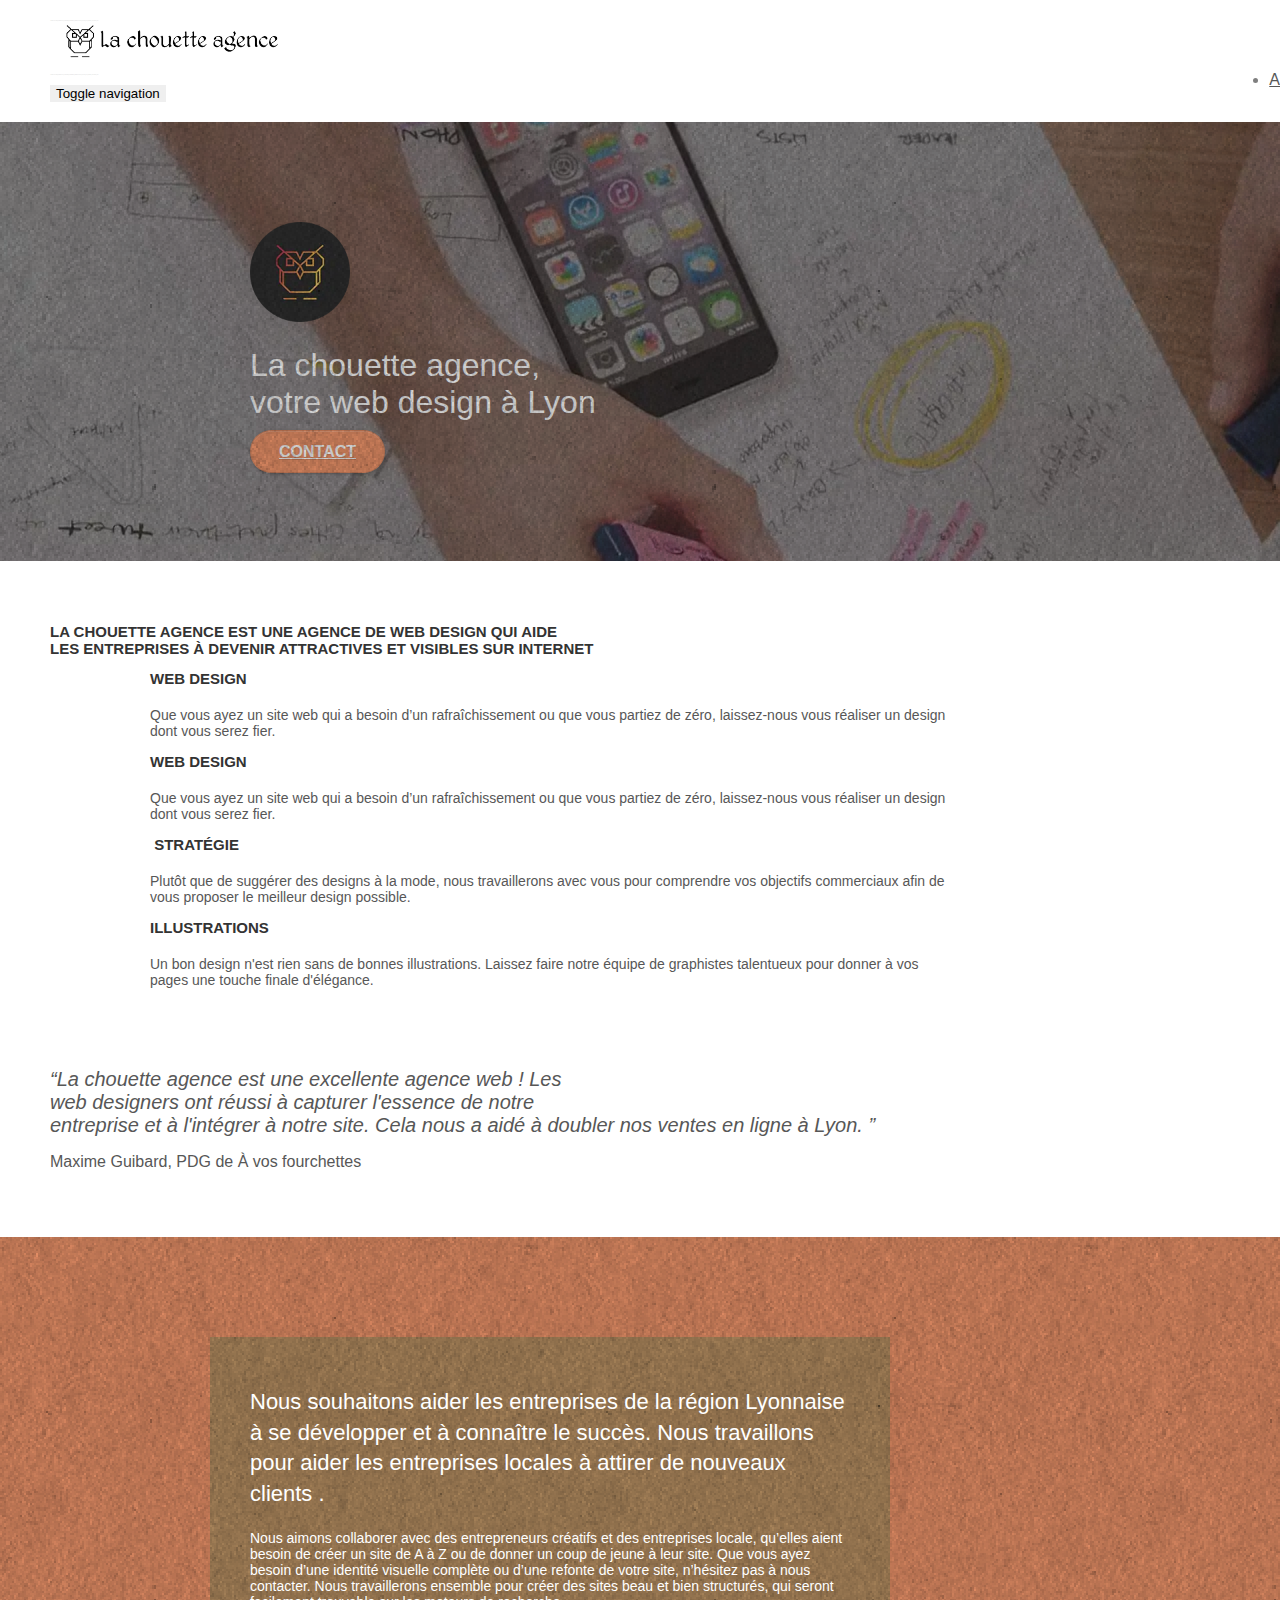
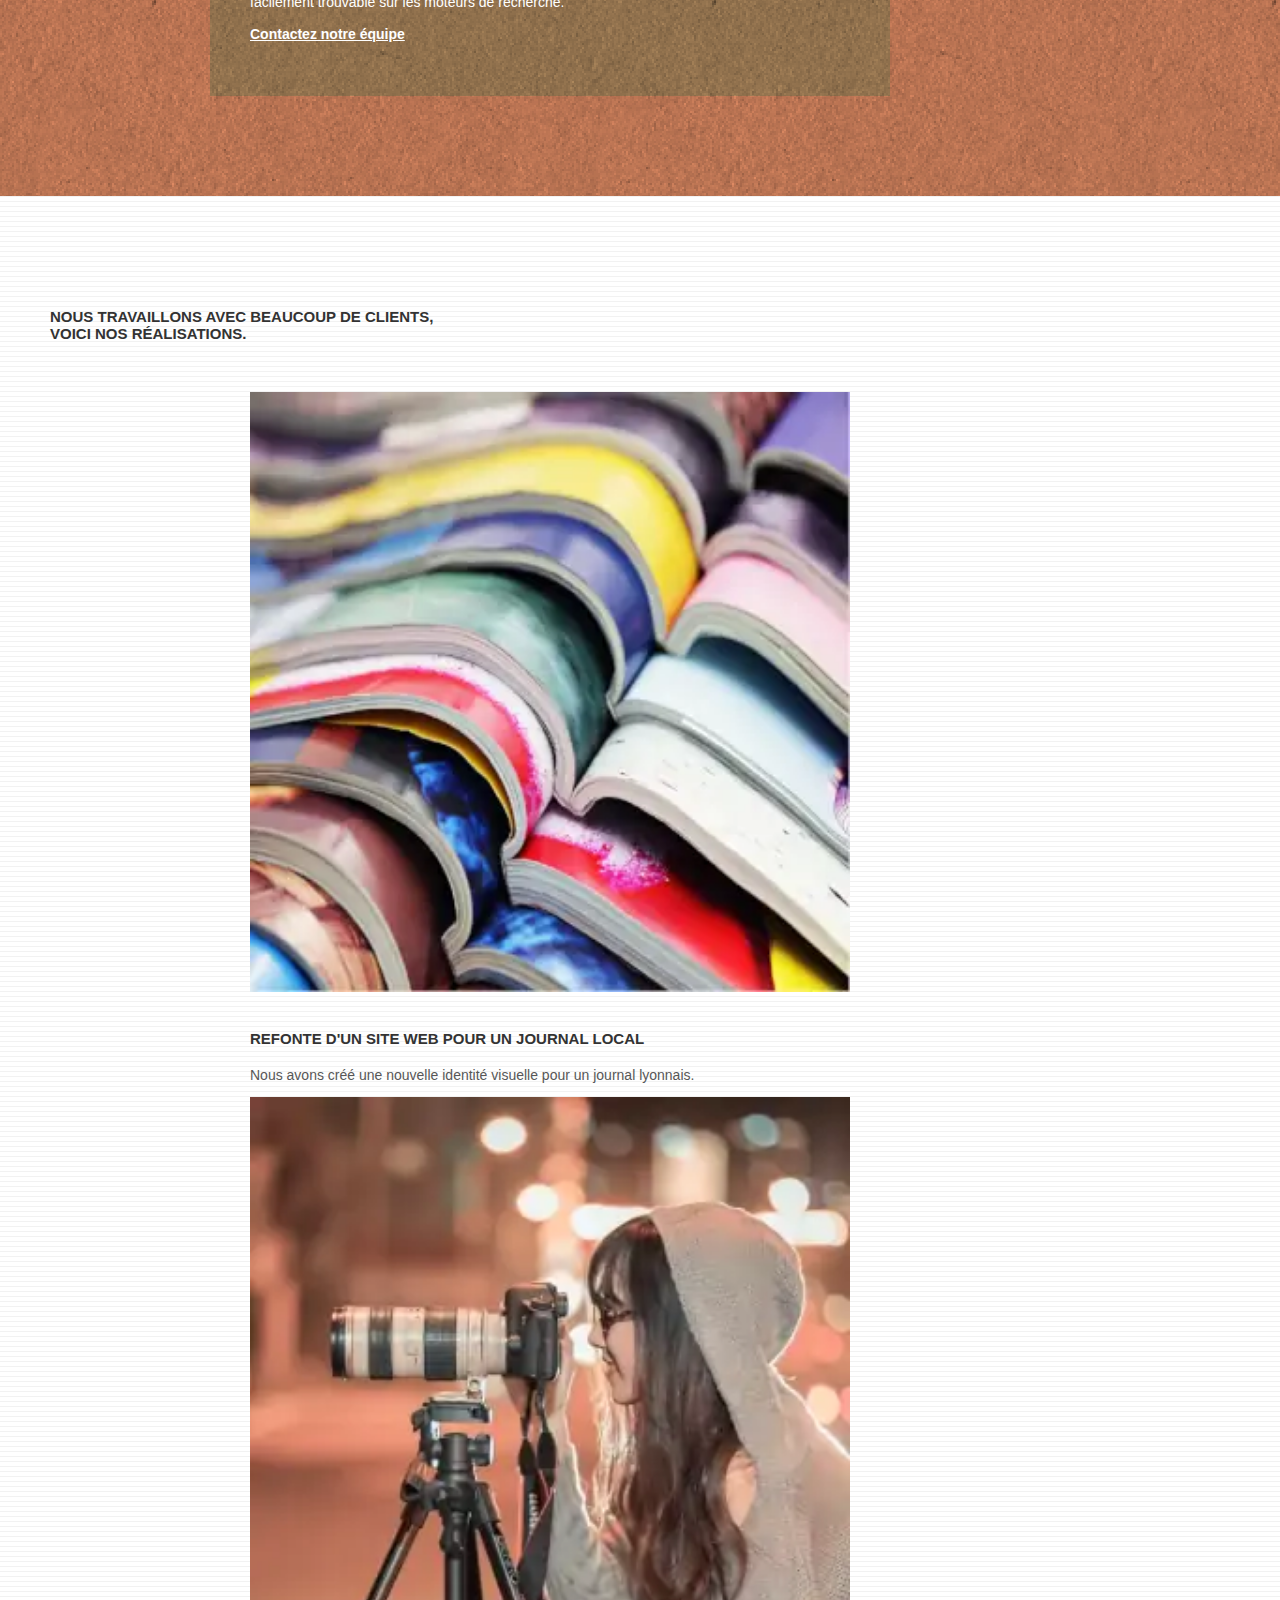
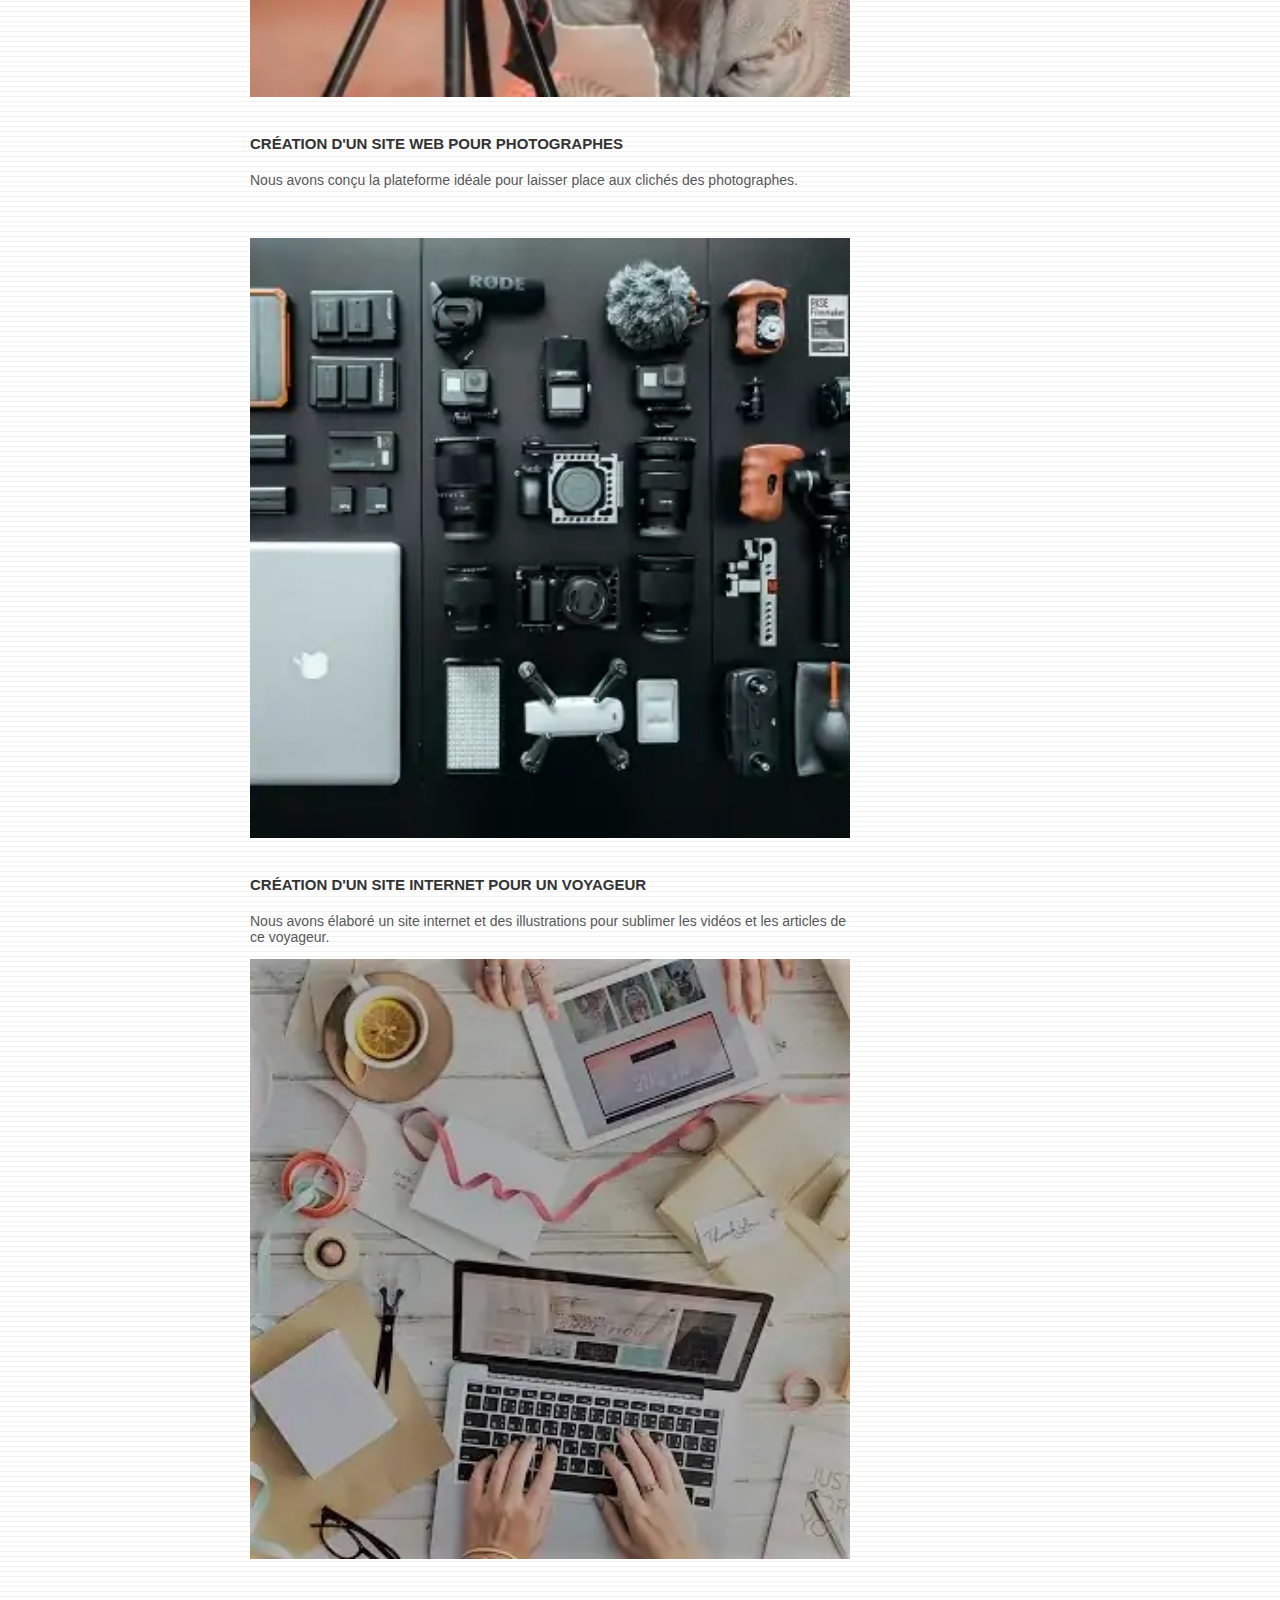
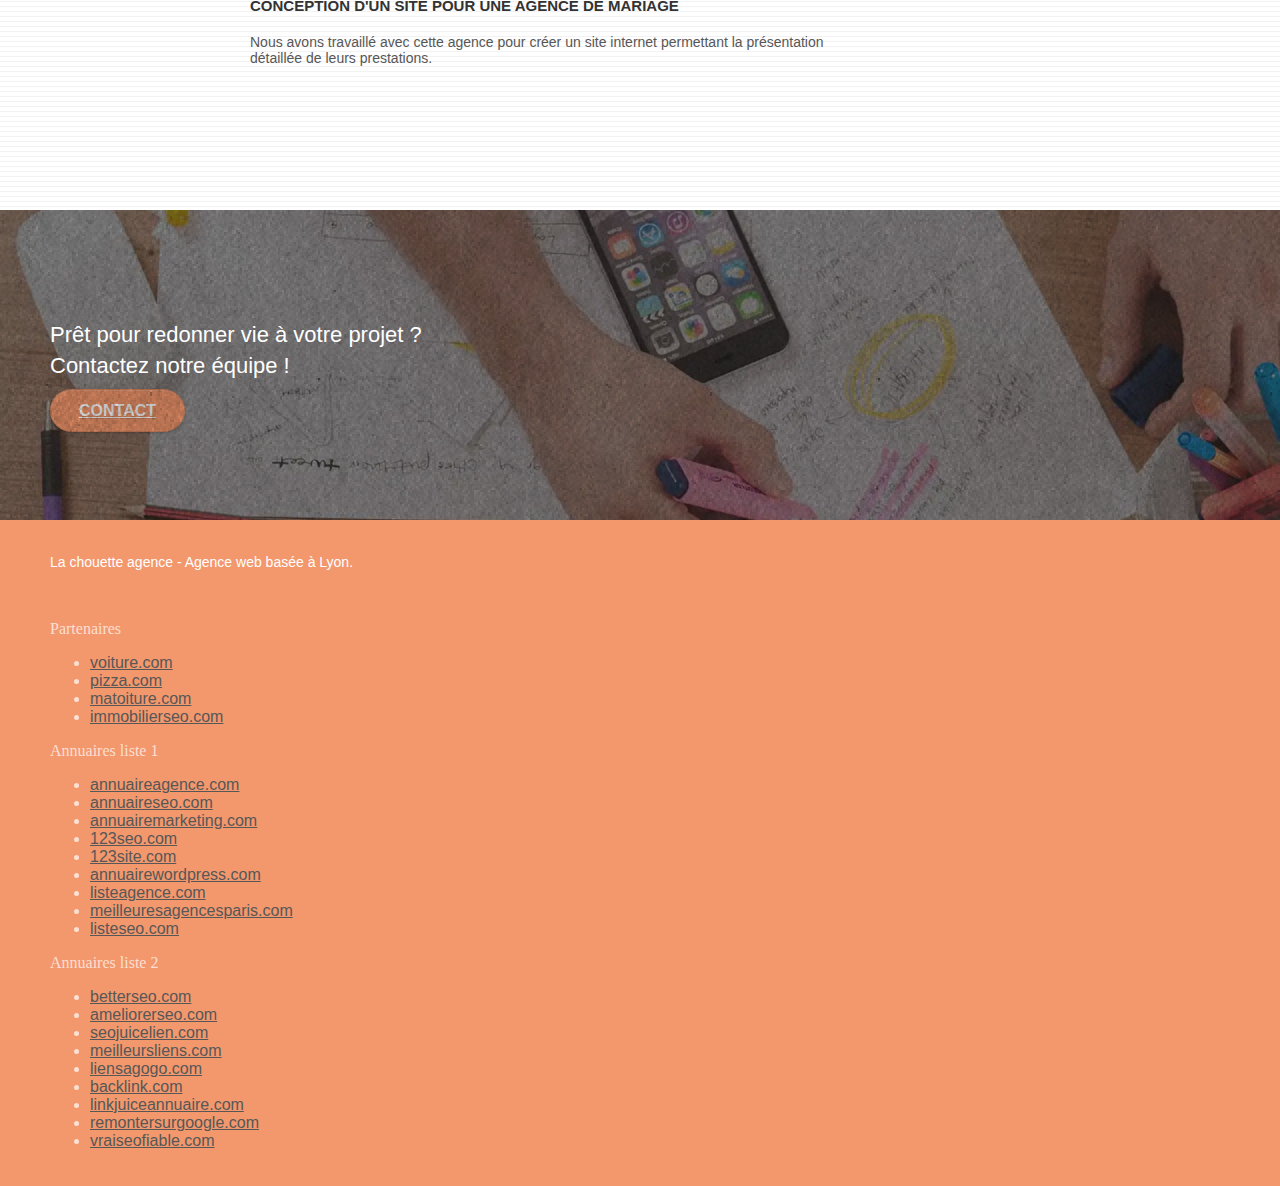
==== index.html @ e53078bc "Merge branch 'meta-tags' into all-optim" ====
<!doctype html>
<html lang="Default">
<head>
    <meta charset="utf-8">
		<meta name="description" content="La chouette agence est une agence de web design de Lyon qui aide les entreprises à devenir attractives et visibles sur internet.">
		<meta name="robots" content="index,follow">
    <meta name="viewport" content="width=device-width, initial-scale=1.0, viewport-fit=cover">
    <link rel="shortcut icon" type="image/png" href="favicon.jpg">
    
	<link rel="stylesheet" type="text/css" href="./css/bootstrap.css" defer>
	<link rel="stylesheet" type="text/css" href="./css/font-awesome.css" defer>
	<link rel="stylesheet" type="text/css" href="./css/et-line.css" defer>
	<link rel="stylesheet" type="text/css" href="style.css" defer>
	
  <title>La chouette agence, webdesign Lyon</title>

<!-- Analytics -->
 
<!-- Analytics END -->
    
</head>
<body>
<!-- Principal conteneur -->
<div class="page-container">
    
<!-- bloc-0 -->
<header class="bloc bgc-white l-bloc " id="bloc-0">
	<section class="container bloc-sm">

		<nav class="navbar row">
			<article class="navbar-header">
				<div class="keywords" style="color:#cccccc;font-size:1px;">Agence web à paris, stratégie web, web design, illustrations, design de site web, site web, web, internet, site internet, site</div>
				<a class="navbar-brand" href="index.html">
					<picture>
						<source srcset="img/la-chouette-agence-ter.webp" type="image/webp">
						<img src="img/la-chouette-agence.png" alt="paris web design logo agence web meilleure agence" height="40" />
					</picture>
				</a>
				<div class="keywords" style="color:#cccccc;font-size:1px;">Agence web à paris, stratégie web, web design, illustrations, design de site web, site web, web, internet, site internet, site</div>
				<button id="nav-toggle" type="button" class="ui-navbar-toggle navbar-toggle" data-toggle="collapse" data-target=".navbar-1">
					<span class="sr-only">Toggle navigation</span><span class="icon-bar"></span><span class="icon-bar"></span><span class="icon-bar"></span>
				</button>
			</article>
			<article class="collapse navbar-collapse navbar-1 special-dropdown-nav">
				<ul class="site-navigation nav navbar-nav">
					<li>
						<a href="index.html">Accueil</a>
					</li>
					<li>
						<a href="contact.html">Contact</a>
					</li>
				</ul>
			</article>
		</nav>
	</section>
</header>
<!-- bloc-0 END -->

<main>
	<!-- bloc-1-presentation -->
	<section class="bloc bgc-dark-slate-blue bg-banniere d-bloc bg-t-edge bloc-bg-texture texture-paper b-parallax" id="bloc-1-hero">
		<div class="container bloc-lg">
			<div class="row tight-width-whitespace">
				<article class="col-sm-12">
					<picture>
						<source srcset="img/logo-ter.webp, 100w" type="image/webp">
						<img src="img/logo.png" class="center-block image-resize-mode" width="100" alt="La chouette agence, agence web paris, création logo paris" />
					</picture>
					<h1 class="text-center hero-bloc-text tc-white ">
						La chouette agence,<br />votre web design à Lyon
					</h1>
					<div class="text-center">
						<a href="page2.html" class="btn btn-lg btn-clean btn-rd cta-hero btn-atomic-tangerine" id="cta-hero">Contact</a>
					</div>
				</article>
			</div>
		</div>
	</section>
	<!-- bloc-1-presentation END -->

<!-- bloc-2-services -->
<section class="bloc bgc-white l-bloc" id="bloc-2-services">
	<div class="container bloc-md">
		<div class="row">
			<div class="col-sm-12 text-center">
				<h2>La chouette agence est une agence de web design qui aide<br />les entreprises à devenir attractives et visibles sur internet</h2>
			</div>
		</div>
		<div class="row voffset-lg med-width-whitespace">
			<div class="col-sm-4">
				<div class="text-center">
					<span class="et-icon-browser sm-shadow icon-dark-slate-blue icons icon-lg"></span>
				</div>
				<h2 class="mg-md text-center">
					Web design
				</h2>
				<p class="text-center ">
					Que vous ayez un site web qui a besoin d&rsquo;un rafraîchissement ou que vous partiez de zéro, laissez-nous vous réaliser un design dont vous serez fier.
				</p>
			</div>
			<div class="col-sm-4">
				<div class="text-center">
					<span class="et-icon-presentation sm-shadow icon-dark-slate-blue icons icon-lg"></span>
				</div>
			</div>
			<div class="row voffset-lg med-width-whitespace">
				<article class="col-sm-4">
					<div class="text-center">
						<span class="et-icon-browser sm-shadow icon-dark-slate-blue icons icon-lg"></span>
					</div>
					<h2 class="mg-md text-center">
						Web design
					</h2>
					<p class="text-center ">
						Que vous ayez un site web qui a besoin d&rsquo;un rafraîchissement ou que vous partiez de zéro, laissez-nous vous réaliser un design dont vous serez fier.
					</p>
				</article>
				<article class="col-sm-4">
					<div class="text-center">
						<span class="et-icon-presentation sm-shadow icon-dark-slate-blue icons icon-lg"></span>
					</div>
					<h2 class="mg-md text-center">
						&nbsp;Stratégie
					</h2>
					<p class="text-center ">
						Plutôt que de suggérer des designs à la mode, nous travaillerons avec vous pour comprendre vos objectifs commerciaux afin de vous proposer le meilleur design possible.<br>
					</p>
				</article>
				<article class="col-sm-4">
					<div class="text-center">
						<span class="et-icon-edit sm-shadow icon-dark-slate-blue icons icon-lg"></span>
					</div>
					<h2 class="mg-md text-center">
						Illustrations
					</h2>
					<p class="text-center ">
						Un bon design n'est rien sans de bonnes illustrations. Laissez faire notre équipe de graphistes talentueux pour donner à vos pages une touche finale d'élégance.
					</p>
				</article>
			</div>
		</div>
		<div class="row voffset-lg voffset">
			<div class="col-xs-12 col-md-8 col-md-offset-2 text-center">
				<q>La chouette agence est une excellente agence web ! Les<br />web designers ont réussi à capturer l'essence de notre<br />
					entreprise et à l'intégrer à notre site. Cela nous a aidé à doubler nos ventes en ligne à Lyon.
				</q>
				<br />
				<p class="quote--author">Maxime Guibard, PDG de À vos fourchettes</p>
			</div>
		</div>
	</section>
	<!-- bloc-2-services END -->

	<!-- bloc-3-what-i-do -->
	<section class="bloc tc-white bgc-atomic-tangerine bg-presentation d-bloc bloc-bg-texture texture-paper b-parallax" id="bloc-3-what-i-do">
		<div class="container bloc-lg">
			<div class="row tight-width-whitespace black-background">
				<article class="col-sm-12">
					<h3 class="mg-md text-center tc-white">
						Nous souhaitons aider les entreprises de la région Lyonnaise à se développer et à connaître le succès. Nous travaillons pour aider les entreprises locales à attirer de nouveaux clients .<br>
					</h3>
					<p class="text-center white">
						Nous aimons collaborer avec des entrepreneurs créatifs et des entreprises locale, qu’elles aient besoin de créer un site de A à Z ou de donner un coup de jeune à leur site. Que vous ayez besoin d’une identité visuelle complète ou d’une refonte de votre site, n’hésitez pas à nous contacter. Nous travaillerons ensemble pour créer des sites beau et bien structurés, qui seront facilement trouvable sur les moteurs de recherche. <br><br><a class="ltc-white bold-link" href="page2.html">Contactez notre équipe</a><br>
					</p>
				</article>
			</div>
		</div>
	</section>
	<!-- bloc-3-what-i-do END -->

<!-- bloc-4-portfolio -->
<section class="bloc bgc-white bg-lines-h2-bg bg-repeat l-bloc" id="bloc-4-portfolio">
	<div class="container bloc-lg">
		<div class="row">
			<div class="col-sm-12 text-center">
				<h2>Nous travaillons avec beaucoup de clients,<br />voici nos réalisations.
				</h2>
			</div>
			<div class="row tight-width-whitespace portfolio-row">
				<article class="col-sm-6">
					<a href="#" data-lightbox="img/1bis.jpg" data-gallery-id="gallery-1" data-caption="Refonte d'un site web pour un journal local" data-frame="snapshot-lb">
						<picture>
							<source srcset="img/1ter.webp"class="img-responsive portfolio-thumb">
							<img src="img/1bis.jpg" alt="paris web design logo agence web meilleure agence et refonte site web journal" class="img-responsive portfolio-thumb" />
						</picture>
					</a>
					<h2 class="mg-md text-center">
						Refonte d'un site web pour un journal local
					</h2>
					<p class="text-center">
						Nous avons créé une nouvelle identité visuelle pour un journal lyonnais.
					</p>
				</article>
				<article class="col-sm-6">
					<a href="#" data-lightbox="img/2bis.jpg" data-gallery-id="gallery-1" data-caption="Création d'un site web pour photographes" data-frame="snapshot-lb">
						<picture>
							<source srcset="img/2ter.webp" class="img-responsive portfolio-thumb">
							<img src="img/2bis.jpg" class="img-responsive portfolio-thumb" alt="paris web design logo agence web meilleure agence, Création d'un site web pour photographes" />
						</picture>
					</a>
					<h2 class="mg-md text-center">
						Création d'un site web pour photographes
					</h2>
					<p class="text-center">
						Nous avons conçu la plateforme idéale pour laisser place aux clichés des photographes.
					</p>
				</article>
			</div>
			<div class="row tight-width-whitespace portfolio-row">
				<article class="col-sm-6">
					<a href="#" data-lightbox="img/3bis.jpg" data-gallery-id="gallery-1" data-caption="Création d'un site internet pour un voyageur" data-frame="snapshot-lb">
						<picture>
							<source srcset="img/3ter.webp" class="img-responsive portfolio-thumb">
							<img src="img/3bis.jpg" class="img-responsive portfolio-thumb" alt="paris web design logo agence web meilleure agence, Création d'un site web pour voyageur"/>
						</picture>
					</a>
					<h2 class="mg-md text-center">
						Création d'un site internet pour un voyageur
					</h2>
					<p class="text-center">
						Nous avons élaboré un site internet et des illustrations pour sublimer les vidéos et les articles de ce voyageur.
					</p>
				</article>
				<article class="col-sm-6">
					<a href="#" data-lightbox="img/4bis.jpg" data-gallery-id="gallery-1" data-caption="Conception d'un site pour une agence de mariage" data-frame="snapshot-lb">
						<picture>
							<source srcset="img/4ter.webp" class="img-responsive portfolio-thumb">
							<img src="img/4bis.jpg" class="img-responsive portfolio-thumb" alt="paris web design logo agence web meilleure agence, Création d'un site web pour agence de mariage" />
						</picture>
					</a>
					<h2 class="mg-md text-center">
						Conception d'un site pour une agence de mariage
					</h2>
					<p class="text-center">
						Nous avons travaillé avec cette agence pour créer un site internet permettant la présentation détaillée de leurs prestations.
					</p>
				</article>
			</div>
		</div>
	</section>
	<!-- bloc-4-portfolio END -->

	<!-- bloc-5-cta -->
	<section class="bloc bgc-dark-slate-blue bg-banniere d-bloc bloc-bg-texture texture-paper" id="bloc-5-cta">
		<div class="container bloc-lg">
			<div class="row">
				<h3 class="mg-md text-center tc-white">
					Prêt pour redonner vie à votre projet ?<br>Contactez notre équipe !
				</h3>
				<div class="col-sm-12 text-center">
					<a href="page2.html" class="btn btn-atomic-tangerine btn-clean btn-rd btn-lg cta-hero">Contact</a>
				</div>
			</div>
		</div>
	</section>
	<!-- bloc-5-cta END -->
</main>

<!-- Footer - bloc-8 -->
<footer class="bloc bgc-atomic-tangerine d-bloc" id="bloc-8">
	<div class="container bloc-sm">
		<div class="row">
			<div class="col-sm-12">
				<p class="text-center white">
					La chouette agence - Agence web basée à Lyon.<br>
				</p>
				<div class="row row-no-gutters social">
					<div class="col-sm-3">
						<div class="text-center">
							<a class="social" href="index.html"><span class="fa fa-twitter icon-md"></span></a>
						</div>
					</div>
					<div class="col-sm-3">
						<div class="text-center">
							<a class="social" href="index.html"><span class="fa fa-facebook icon-md"></span></a>
						</div>
					</div>
					<div class="col-sm-3">
						<div class="text-center">
							<a class="social" href="index.html"><span class="fa fa-dribbble icon-md"></span></a>
						</div>
					</div>
					<div class="col-sm-3">
						<div class="text-center">
							<a class="social" href="index.html"><span class="fa fa-instagram icon-md"></span></a>
						</div>
					</div>
					<div class="keywords" style="color:#F3976C;">Agence web à paris, stratégie web, web design, illustrations, design de site web, site web, web, internet, site internet, site</div>
				</div>
				<div class="row">
					<div class="col-sm-4">
						Partenaires
							<ul>
								<li><a href="voiture.com">voiture.com</a></li>
								<li><a href="pizza.com">pizza.com</a></li>
								<li><a href="matoiture.com">matoiture.com</a></li>
								<li><a href="immobilierseo.com">immobilierseo.com</a></li>
							</ul>		
					</div>
					<div class="col-sm-4">
						Annuaires liste 1
						<ul>
							<li><a href="annuaireagence.com">annuaireagence.com</a></li>
							<li><a href="annuaireseo.com">annuaireseo.com</a></li>
							<li><a href="annuairemarketing.com">annuairemarketing.com</a></li>
							<li><a href="123seoture.com">123seo.com</a></li>
							<li><a href="123site.com">123site.com</a></li>
							<li><a href="annuairewordpress.com">annuairewordpress.com</a></li>
							<li><a href="listeagence.com">listeagence.com</a></li>
							<li><a href="meilleuresagencesparis.com">meilleuresagencesparis.com</a></li>
							<li><a href="listeseo.com">listeseo.com</a></li>
						</ul>
					</div>
					<div class="col-sm-4">
						Annuaires liste 2
						<ul>
							<li><a href="betterseo.com">betterseo.com</a></li>
							<li><a href="ameliorerseo.com">ameliorerseo.com</a></li>
							<li><a href="seojuicelien.com">seojuicelien.com</a></li>
							<li><a href="meilleursliens.com">meilleursliens.com</a></li>
							<li><a href="liensagogo.com">liensagogo.com</a></li>
							<li><a href="backlink.com">backlink.com</a></li>
							<li><a href="linkjuiceannuaire.com">linkjuiceannuaire.com</a></li>
							<li><a href="remontersurgoogle.com">remontersurgoogle.com</a></li>
							<li><a href="vraiseofiable.com">vraiseofiable.com</a></li>
						</ul>
					</div>
				</div>
			</div>
		</div>
	</div>
</footer>
<!-- Footer - bloc-8 END -->

</div>
<!-- Principal conteneur END -->
        
	<script src="./js/jquery-2.1.0.js"></script>
	<script src="./js/bootstrap.js"></script>
	<script async src="./js/blocs.js"></script>
	<script async src="./js/jquery.touchSwipe.js" defer></script>
	<script async src="./js/gmaps.js"></script>
	<script src="./js/modernizr.js"></script>
</body>
</html>
---- style.css ----
body {
    margin: 0;
    padding: 0;
    background: #FFF;
    overflow-x: hidden;
    -webkit-font-smoothing: antialiased;
    -moz-osx-font-smoothing: grayscale;
}

a,
button {
    transition: all .3s ease-in-out;
    outline: none!important;
}

a:hover {
    text-decoration: none;
    cursor: pointer;
}

#page-loading-blocs-notifaction {
    position: fixed;
    top: 0;
    bottom: 0;
    width: 100%;
    z-index: 100000;
    background: #FFFFFF url("img/pageload-spinner.gif") no-repeat center center;
}

.bloc {
    width: 100%;
    clear: both;
    background: 50% 50% no-repeat;
    padding: 0 50px;
    -webkit-background-size: cover;
    -moz-background-size: cover;
    -o-background-size: cover;
    background-size: cover;
    position: relative;
}

.bloc .container {
    padding-left: 0;
    padding-right: 0;
}

.bloc-lg {
    padding: 100px 50px;
}

.bloc-md {
    padding: 50px;
}

.bloc-sm {
    padding: 20px 50px;
}

.bg-center,
.bg-l-edge,
.bg-r-edge,
.bg-t-edge,
.bg-b-edge,
.bg-tl-edge,
.bg-bl-edge,
.bg-tr-edge,
.bg-br-edge,
.bg-repeat {
    -webkit-background-size: auto!important;
    -moz-background-size: auto!important;
    -o-background-size: auto!important;
    background-size: auto!important;
}

.bg-repeat {
    background: repeat;
}

.bg-t-edge {
    background: top no-repeat;
}

.bloc-bg-texture::before {
    content: "";
    background-size: 2px 2px;
    position: absolute;
    top: 0;
    bottom: 0;
    left: 0;
    right: 0;
}

.texture-paper::before {
    background-size: 280px 280px;
}

.no-webp .texture-paper::before {
    background: url("img/texture-paper.png");
}

.webp .texture-paper::before {
    background: url("img/texture-paper-ter.webp");
}

.b-parallax {
    background-attachment: fixed;
}

.d-bloc {
    color: rgba(255, 255, 255, .7);
}

.d-bloc button:hover {
    color: rgba(255, 255, 255, .9);
}

.d-bloc .icon-round,
.d-bloc .icon-square,
.d-bloc .icon-rounded,
.d-bloc .icon-semi-rounded-a,
.d-bloc .icon-semi-rounded-b {
    border-color: rgba(255, 255, 255, .9);
}

.d-bloc .divider-h span {
    border-color: rgba(255, 255, 255, .2);
}

.d-bloc .a-btn,
.d-bloc .navbar a,
.d-bloc .navbar-brand,
.d-bloc a .icon-sm,
.d-bloc a .icon-md,
.d-bloc a .icon-lg,
.d-bloc a .icon-xl,
.d-bloc h1 a,
.d-bloc h2 a,
.d-bloc h3 a,
.d-bloc h4 a,
.d-bloc h5 a,
.d-bloc h6 a,
.d-bloc p a {
    color: rgba(255, 255, 255, .6);
}

.d-bloc .a-btn:hover,
.d-bloc .navbar a:hover,
.d-bloc .navbar-brand:hover,
.d-bloc a:hover .icon-sm,
.d-bloc a:hover .icon-md,
.d-bloc a:hover .icon-lg,
.d-bloc a:hover .icon-xl,
.d-bloc h1 a:hover,
.d-bloc h2 a:hover,
.d-bloc h3 a:hover,
.d-bloc h4 a:hover,
.d-bloc h5 a:hover,
.d-bloc h6 a:hover,
.d-bloc p a:hover {
    color: rgba(255, 255, 255, 1);
}

.d-bloc .navbar-toggle .icon-bar {
    background: rgba(255, 255, 255, 1);
}

.d-bloc .btn-wire,
.d-bloc .btn-wire:hover {
    color: rgba(255, 255, 255, 1);
    border-color: rgba(255, 255, 255, 1);
}

.d-bloc .panel {
    color: rgba(0, 0, 0, .5);
}

.d-bloc .panel button:hover {
    color: rgba(0, 0, 0, .7);
}

.d-bloc .panel icon {
    border-color: rgba(0, 0, 0, .7);
}

.d-bloc .panel .divider-h span {
    border-color: rgba(0, 0, 0, .1);
}

.d-bloc .panel .a-btn {
    color: rgba(0, 0, 0, .6);
}

.d-bloc .panel .a-btn:hover {
    color: rgba(0, 0, 0, 1);
}

.d-bloc .panel .btn-wire,
.d-bloc .panel .btn-wire:hover {
    color: rgba(0, 0, 0, .7);
    border-color: rgba(0, 0, 0, .3);
}

.d-bloc .panel,
.l-bloc {
    color: rgba(0, 0, 0, .5);
}

.d-bloc .panel button:hover,
.l-bloc button:hover {
    color: rgba(0, 0, 0, .7);
}

.l-bloc .icon-round,
.l-bloc .icon-square,
.l-bloc .icon-rounded,
.l-bloc .icon-semi-rounded-a,
.l-bloc .icon-semi-rounded-b {
    border-color: rgba(0, 0, 0, .7);
}

.d-bloc .panel .divider-h span,
.l-bloc .divider-h span {
    border-color: rgba(0, 0, 0, .1);
}

.d-bloc .panel .a-btn,
.l-bloc .a-btn,
.l-bloc .navbar a,
.l-bloc .navbar-brand,
.l-bloc a .icon-sm,
.l-bloc a .icon-md,
.l-bloc a .icon-lg,
.l-bloc a .icon-xl,
.l-bloc h1 a,
.l-bloc h2 a,
.l-bloc h3 a,
.l-bloc h4 a,
.l-bloc h5 a,
.l-bloc h6 a,
.l-bloc p a {
    color: rgba(0, 0, 0, .6);
}

.d-bloc .panel .a-btn:hover,
.l-bloc .a-btn:hover,
.l-bloc .navbar a:hover,
.l-bloc .navbar-brand:hover,
.l-bloc a:hover .icon-sm,
.l-bloc a:hover .icon-md,
.l-bloc a:hover .icon-lg,
.l-bloc a:hover .icon-xl,
.l-bloc h1 a:hover,
.l-bloc h2 a:hover,
.l-bloc h3 a:hover,
.l-bloc h4 a:hover,
.l-bloc h5 a:hover,
.l-bloc h6 a:hover,
.l-bloc p a:hover {
    color: rgba(0, 0, 0, 1);
}

.l-bloc .navbar-toggle .icon-bar {
    color: rgba(0, 0, 0, .6);
}

.d-bloc .panel .btn-wire,
.d-bloc .panel .btn-wire:hover,
.l-bloc .btn-wire,
.l-bloc .btn-wire:hover {
    color: rgba(0, 0, 0, .7);
    border-color: rgba(0, 0, 0, .3);
}

.voffset {
    margin-top: 30px;
}

.voffset-lg {
    margin-top: 80px;
}

.row-no-gutters {
    margin-right: 0;
    margin-left: 0;
}

.row.row-no-gutters > [class^="col-"],
.row.row-no-gutters > [class*=" col-"] {
    padding-right: 0;
    padding-left: 0;
}

#bloc-1-hero h1 {
    font-size: 32px;
}

.navbar {
    margin-bottom: 0;
    z-index: 1;
}

.navbar-brand {
    height: auto;
    padding: 3px 15px;
    font-size: 25px;
    font-weight: normal;
    font-weight: 600;
    line-height: 44px;
}

.navbar-brand img {
    max-height: 200px;
    margin: 0 5px 0 0;
    display: inline;
}

.navbar-brand img[src$=svg] {
    min-width: 100px;
}

.nav-center .navbar-brand img {
    margin: 0;
}

.navbar .nav {
    padding-top: 2px;
    margin-right: -16px;
    float: right;
    z-index: 1;
}

.nav > li {
    float: left;
    margin-top: 4px;
    font-size: 16px;
}

.navbar-nav .open .dropdown-menu > li > a {
    text-align: inherit;
}

.nav > li a:hover,
.nav > li a:focus {
    background: transparent;
}

.navbar-toggle {
    margin: 10px 10px 0 0;
    border: 0px;
}

.navbar-toggle:hover {
    background: transparent!important;
}

.navbar-toggle .icon-bar {
    background-color: rgba(0, 0, 0, .5);
    width: 26px;
}

.nav-invert .navbar .nav {
    float: left;
}

.nav-invert .navbar-header,
.nav-invert .navbar-brand {
    float: right;
    position: relative;
    z-index: 2;
}

@media (min-width: 768px) {
    .site-navigation {
        position: absolute;
        top: 50%;
        right: 20px;
        transform: translate(0, -50%);
        -webkit-transform: translateY(-50%);
    }
    .nav > li .dropdown-menu a,
    .nav > li .dropdown-menu a:hover {
        color: #484848;
    }
    .nav-invert .site-navigation {
        left: 0;
        right: 0;
    }
    .nav-center {
        text-align: center;
    }
    .nav-center .navbar-header {
        width: 100%;
    }
    .nav-center .navbar-header,
    .nav-center .navbar-brand,
    .nav-center .nav > li {
        float: none;
        display: inline-block;
    }
    .nav-center .site-navigation {
        position: relative;
        width: 100%;
        right: 0;
        margin-right: 0px;
        margin-top: 20px;
    }
    .nav-center.mini-nav .navbar-toggle {
        float: none;
        margin: 10px auto 0;
    }
}

.nav > li > .dropdown a {
    background: none!important;
    display: block;
    padding: 14px 15px;
}

nav .caret {
    margin: 0 5px;
}

.dropdown-menu .dropdown-menu {
    top: -8px;
    left: 100%;
}

.dropdown-menu .dropmenu-flow-right {
    top: 100%;
    left: 0;
    margin-left: -1px;
    border-top-left-radius: 0;
    border-top-right-radius: 0;
}

.dropdown-menu .dropdown span {
    border: 4px solid black;
    border-top-color: transparent;
    border-right-color: transparent;
    border-bottom-color: transparent;
    margin: 6px -5px 0 0!important;
    float: right;
}

.mg-md {
    margin-top: 10px;
    margin-bottom: 20px;
}

.mg-lg {
    margin-top: 10px;
    margin-bottom: 40px;
}

.btn {
    margin: 0 5px 5px 0;
}

.btn.pull-right {
    margin: 0 0 5px 5px;
}

.btn-d,
.btn-d:hover,
.btn-d:focus {
    color: #FFF;
    background: rgba(0, 0, 0, .3);
}

button {
    outline: none!important;
}

.btn-rd {
    border-radius: 40px;
}

.btn-clean {
    border: 1px solid rgba(0, 0, 0, .08);
    border-bottom-color: rgba(0, 0, 0, .1);
    text-shadow: 0 1px 0 rgba(0, 0, 1, .1);
    box-shadow: 0 1px 3px rgba(0, 0, 1, .25), inset 0 1px 0 0 rgba(255, 255, 255, .15);
}

.icon-md {
    font-size: 30px!important;
}

.icon-lg {
    font-size: 60px!important;
}

.sm-shadow {
    text-shadow: 0 1px 2px rgba(0, 0, 0, .3);
}

.panel-sq,
.panel-sq .panel-heading,
.panel-sq .panel-footer {
    border-radius: 0;
}

.panel-rd {
    border-radius: 30px;
}

.panel-rd .panel-heading {
    border-radius: 29px 29px 0 0;
}

.panel-rd .panel-footer {
    border-radius: 0 0 29px 29px;
}

.form-control {
    border-color: rgba(0, 0, 0, .1);
    box-shadow: none;
}

.scrollToTop {
    width: 40px;
    height: 40px;
    position: fixed;
    bottom: 20px;
    right: 20px;
    opacity: 0;
    z-index: 500;
    transition: all .3s ease-in-out;
}

.scrollToTop span {
    margin-top: 6px;
}

.showScrollTop {
    font-size: 14px;
    opacity: 1;
}

a[data-lightbox] {
    position: relative;
    display: block;
    text-align: center;
}

a[data-lightbox]:hover::before {
    content: "+";
    font-family: "HelveticaNeue-Light", "Helvetica Neue Light", "Helvetica Neue", Helvetica, Arial;
    font-size: 32px;
    width: 50px;
    height: 50px;
    margin-left: -25px;
    border-radius: 50%;
    background: rgba(0, 0, 0, .6);
    color: #FFF;
    font-weight: 100;
    z-index: 1;
    position: absolute;
    top: 50%;
    transform: translateY(-50%);
    -webkit-transform: translateY(-50%);
}

a[data-lightbox]:hover img {
    opacity: 0.6;
    -webkit-animation-fill-mode: none;
    animation-fill-mode: none;
}

#lightbox-modal {
    display: flex;
    align-items: center;
}

#lightbox-modal .modal-dialog {
    width: 90%;
    max-width: 900px;
    margin: 0 auto 0;
}

#lightbox-modal .modal-dialog img {
    max-height: 90vh;
    margin: 0 auto;
}

.lightbox-caption {
    padding: 20px;
    color: #FFF;
    background: rgba(0, 0, 0, .5);
    position: absolute;
    left: 15px;
    right: 15px;
    bottom: 5px;
}

.close-lightbox {
    color: #FFF;
    font-size: 30px;
    position: absolute;
    top: 20px;
    right: 20px;
    z-index: 20;
    background: rgba(0, 0, 0, .5);
    border: none;
    line-height: 30px;
    padding: 0 9px 5px;
    opacity: 0.3;
}

.close-lightbox:hover,
.next-lightbox:hover,
.prev-lightbox:hover {
    opacity: 1.0;
    color: #FFF;
}

.next-lightbox,
.prev-lightbox {
    font-size: 20px;
    color: rgba(255, 255, 255, .9);
    background: rgba(0, 0, 0, .5);
    transition: all .2s ease-in-out;
    position: absolute;
    top: 45%;
    z-index: 1;
    opacity: 0.4;
}

.next-lightbox {
    padding: 6px 8px 1px 13px;
    right: 25px;
}

.prev-lightbox {
    padding: 6px 13px 1px 10px;
    left: 25px;
}

.snapshot-lb .modal-body {
    padding-bottom: 45px;
}

.snapshot-lb .lightbox-caption {
    padding: 0;
    color: rgba(0, 0, 0, .5);
    background: none;
}

h1,
h2,
h3,
h4,
h5,
h6,
p,
label,
.btn,
q,
a {
    font-family: "helvetica";
    font-weight: 400;
    color: #575757!important;
}

.container {
    max-width: 1000px;
}

.hero-bloc-text {
    font-size: 38px;
}

.hero-bloc-text-sub {
    font-size: 36px;
}

.statement-bloc-text {
    line-height: 26px;
    font-style: italic;
    font-size: 20px;
    text-align: center;
    font-weight: lighter;
    max-width: 520px;
    margin: auto auto auto auto;
}

p {
    font-size: 14px;/* 11px; */
    position: relative;
}

.tight-width-whitespace {
    max-width: 600px;
    margin: auto auto auto auto;
}

.h1 {
    font-size: 20px;
    font-family: "Open Sans";
    position: relative;
}

.cta-hero {
    margin-top: 22px;
    color: #FFFFFF!important;
    text-transform: uppercase;
    padding: 12px 28px 12px 28px;
    font-size: 16px;
    font-weight: 700;
}

.social {
    max-width: 400px;
    margin: auto auto auto auto;
}

h3 {
    font-size: 22px;
    line-height: 1.4em;
    position: relative;
}

h2 {
    font-size: 15px;
    text-transform: uppercase;
    font-weight: 700;
    color: #333333!important;
}

.med-width-whitespace {
    max-width: 800px;
    margin: auto auto auto auto;
    box-shadow: 0px 0px 0px #000000;
}

h1 {
    color: #333333!important;
}

.icons {
    margin-bottom: 14px;
    margin-top: 24px;
}

.white {
    color: #FFFFFF!important;
}

.portfolio-thumb {
    margin-bottom: 24px;
    width: 100%;
}

.portfolio-row {
    margin-bottom: 44px;
    margin-top: 50px;
}

.avatar {
    box-shadow: 0px 4px 9px rgba(0, 0, 0, 0.3);
}

.black-background {
    background-color: rgba(165, 147, 99, 0.7);
    padding: 40px 40px 40px 40px;
}

.bold-link {
    font-weight: 900;
    text-decoration: underline!important;
}

.bgc-white {
    background-color: #FFFFFF;
}

.bgc-dark-slate-blue {
    background-color: #364577;
}

.bgc-atomic-tangerine {
    background-color: #F3976C;
}

.tc-white {
    color: white!important;/*#F3976C!important; */
}

.btn-atomic-tangerine {
    background: #F3976C;
    color: #FFFFFF!important;
}

.btn-atomic-tangerine:hover {
    background: #c27956!important;
    color: #FFFFFF!important;
}

.ltc-white {
    color: #FFFFFF!important;
}

.ltc-white:hover {
    color: #cccccc!important;
}

.ltc-atomic-tangerine {
    color: #F3976C!important;
}

.ltc-atomic-tangerine:hover {
    color: #c27956!important;
}

.icon-dark-slate-blue {
    color: #364577!important;
    border-color: #364577!important;
}

.no-webp .bg-dots-bg {
    background-image: url("img/dots-bg.png");
}

.webp .bg-dots-bg {
    background-image: url("img/dots-bg-ter.webp");
}

.no-webp .bg-lines-h2-bg {
    background-image: url("img/lines-h2-bg.png");
}

.webp .bg-lines-h2-bg {
    background-image: url("img/lines-h2-bg-ter.webp");
}

.no-webp .bg-banniere {
    background-image: url("img/la-chouette-agence-banniere-bis.jpg");
}

.webp .bg-banniere {
    background-image: url("img/la-chouette-agence-banniere-ter.webp");
}

.no-webp .bg-presentation {
    background-image: url("img/image-de-presentation-bis.jpg");
}

.webp .bg-presentation {
    background-image: url("img/image-de-presentation-ter.webp");
}

q {
    font-style: italic;
    font-size: 20px;
}

.quote--author {
    font-size: 1em;
}

@media (max-width: 1024px) {
    .bloc {
        padding-left: 20px;
        padding-right: 20px;
    }
    .bloc.full-width-bloc,
    .bloc-tile-2.full-width-bloc .container,
    .bloc-tile-3.full-width-bloc .container,
    .bloc-tile-4.full-width-bloc .container {
        padding-left: 0;
        padding-right: 0;
    }
}

@media (max-width: 992px) and (min-width: 768px) {
    .navbar .nav {
        max-width: 80%
    }
    .nav-center.navbar .nav {
        max-width: 100%
    }
}

@media only screen and (min-device-width: 768px) and (max-device-width: 1024px) and (orientation: landscape) {
    .b-parallax {
        background-attachment: scroll;
    }
}

@media only screen and (min-device-width: 1024px) and (max-device-width: 1366px) and (-webkit-min-device-pixel-ratio: 1.5) {
    .b-parallax {
        background-attachment: scroll;
    }
}

@media (max-width: 991px) {
    .container {
        width: 100%;
    }
    .b-parallax {
        background-attachment: scroll;
    }
    .page-container,
    #hero-bloc {
        overflow-x: hidden;
        position: relative;
    }
    .bloc {
        padding-left: constant(safe-area-inset-left);
        padding-right: constant(safe-area-inset-right);
    }
    .bloc-group,
    .bloc-group .bloc {
        display: block;
        width: 100%;
    }
    .bloc-fill-screen .fill-bloc-top-edge,
    .bloc-fill-screen .fill-bloc-bottom-edge {
        padding: 0 20px;
        padding-left: constant(safe-area-inset-left);
        padding-right: constant(safe-area-inset-right);
    }
}

@media (max-width: 767px) {
    .page-container {
        overflow-x: hidden;
        position: relative;
    }
    h1,
    h2,
    h3,
    h4,
    h5,
    h6,
    p,
    #disqus_thread {
        padding-left: 10px!important;
        padding-right: 10px!important;
    }
    .b-parallax {
        background-attachment: scroll;
    }
    .navbar .nav {
        padding-top: 0;
        border-top: 1px solid rgba(0, 0, 0, .2);
        float: none!important;
    }
    .navbar.row {
        margin-left: 0;
        margin-right: 0;
    }
    .site-navigation {
        position: inherit;
        transform: none;
        -webkit-transform: none;
        -ms-transform: none;
    }
    .nav > li {
        margin-top: 0;
        border-bottom: 1px solid rgba(0, 0, 0, .1);
        background: rgba(0, 0, 0, .05);
        text-align: left;
        padding-left: 15px;
        width: 100%;
    }
    .nav > li:hover {
        background: rgba(0, 0, 0, .08);
    }
    .dropdown .dropdown a .caret {
        float: none;
        margin: 5px 0 0 10px!important;
        border: 4px solid black;
        border-bottom-color: transparent;
        border-right-color: transparent;
        border-left-color: transparent;
    }
    #hero-bloc .navbar .nav {
        background: rgba(0, 0, 0, .8);
    }
    #hero-bloc .navbar .nav a {
        color: rgba(255, 255, 255, .6);
    }
    .hero {
        padding: 50px 0;
    }
    .hero-nav {
        left: -1px;
        right: -1px;
    }
    .navbar-collapse {
        padding: 0;
        overflow-x: hidden;
        -webkit-box-shadow: none;
        box-shadow: none;
    }
    .navbar-brand img {
        max-height: 40px;
        width: auto;
    }
    .nav-invert .navbar-header {
        float: none;
        width: 100%;
    }
    .nav-invert .navbar-toggle {
        float: left;
        margin-left: 10px;
    }
    .bloc {
        padding-left: 0;
        padding-right: 0;
    }
    .bloc-xxl,
    .bloc-xl,
    .bloc-lg {
        padding: 40px 0;
    }
    .bloc-sm,
    .bloc-md {
        padding-left: 0;
        padding-right: 0;
    }
    .bloc-tile-2 .container,
    .bloc-tile-3 .container,
    .bloc-tile-4 .container,
    .bloc-fill-screen .fill-bloc-top-edge,
    .bloc-fill-screen .fill-bloc-bottom-edge {
        padding-left: 0;
        padding-right: 0;
    }
    .a-block {
        padding: 0 10px;
    }
    .btn-dwn {
        display: none;
    }
    .voffset {
        margin-top: 5px;
    }
    .voffset-md {
        margin-top: 20px;
    }
    .voffset-lg {
        margin-top: 30px;
    }
    form {
        padding: 5px;
    }
    .close-lightbox {
        display: inline-block;
    }
    .blocsapp-device-iphone5 {
        background-size: 216px 425px;
        padding-top: 60px;
        width: 216px;
        height: 425px;
    }
    .blocsapp-device-iphone5 img {
        width: 180px;
        height: 320px;
    }
}

@media (max-width: 400px) {
    .bloc {
        padding-left: 0;
        padding-right: 0;
    }
}

@media (max-width: 767px) {
    .bloc-mob-center-text {
        text-align: center;
    }
}
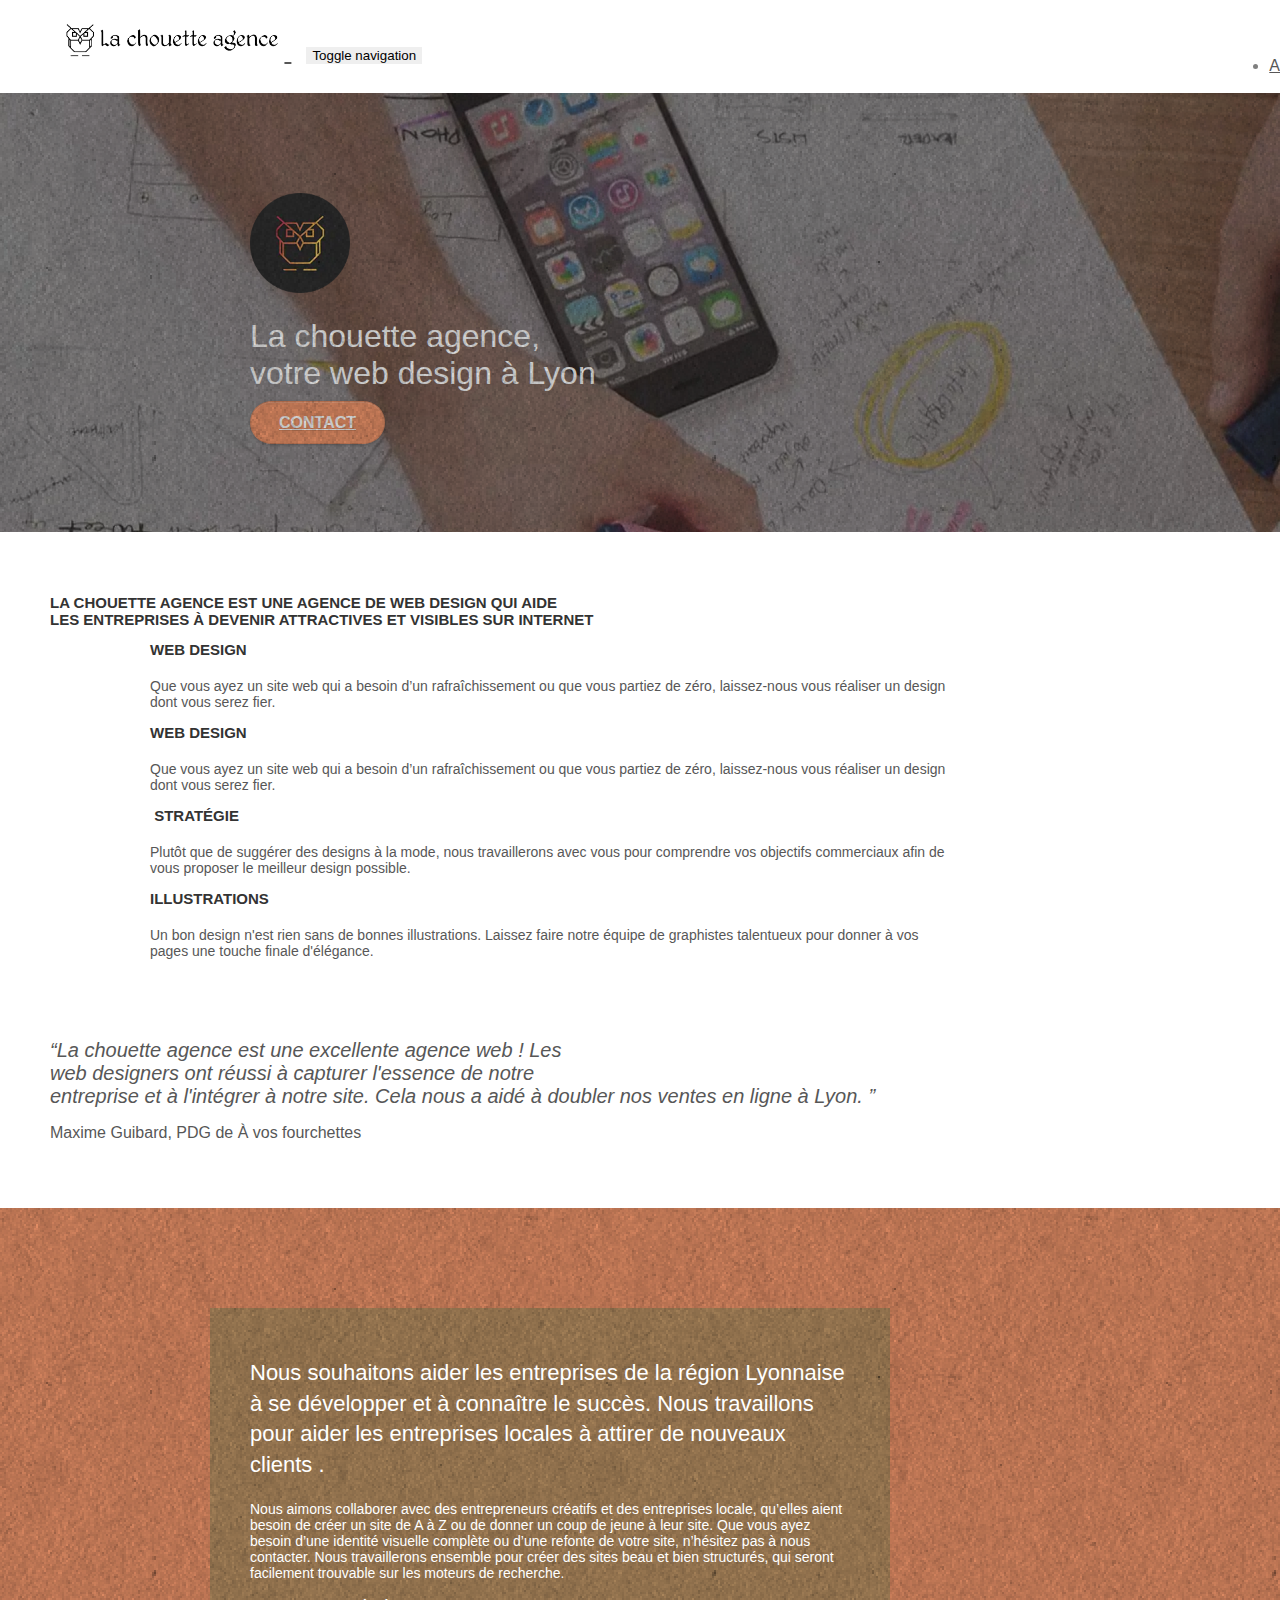
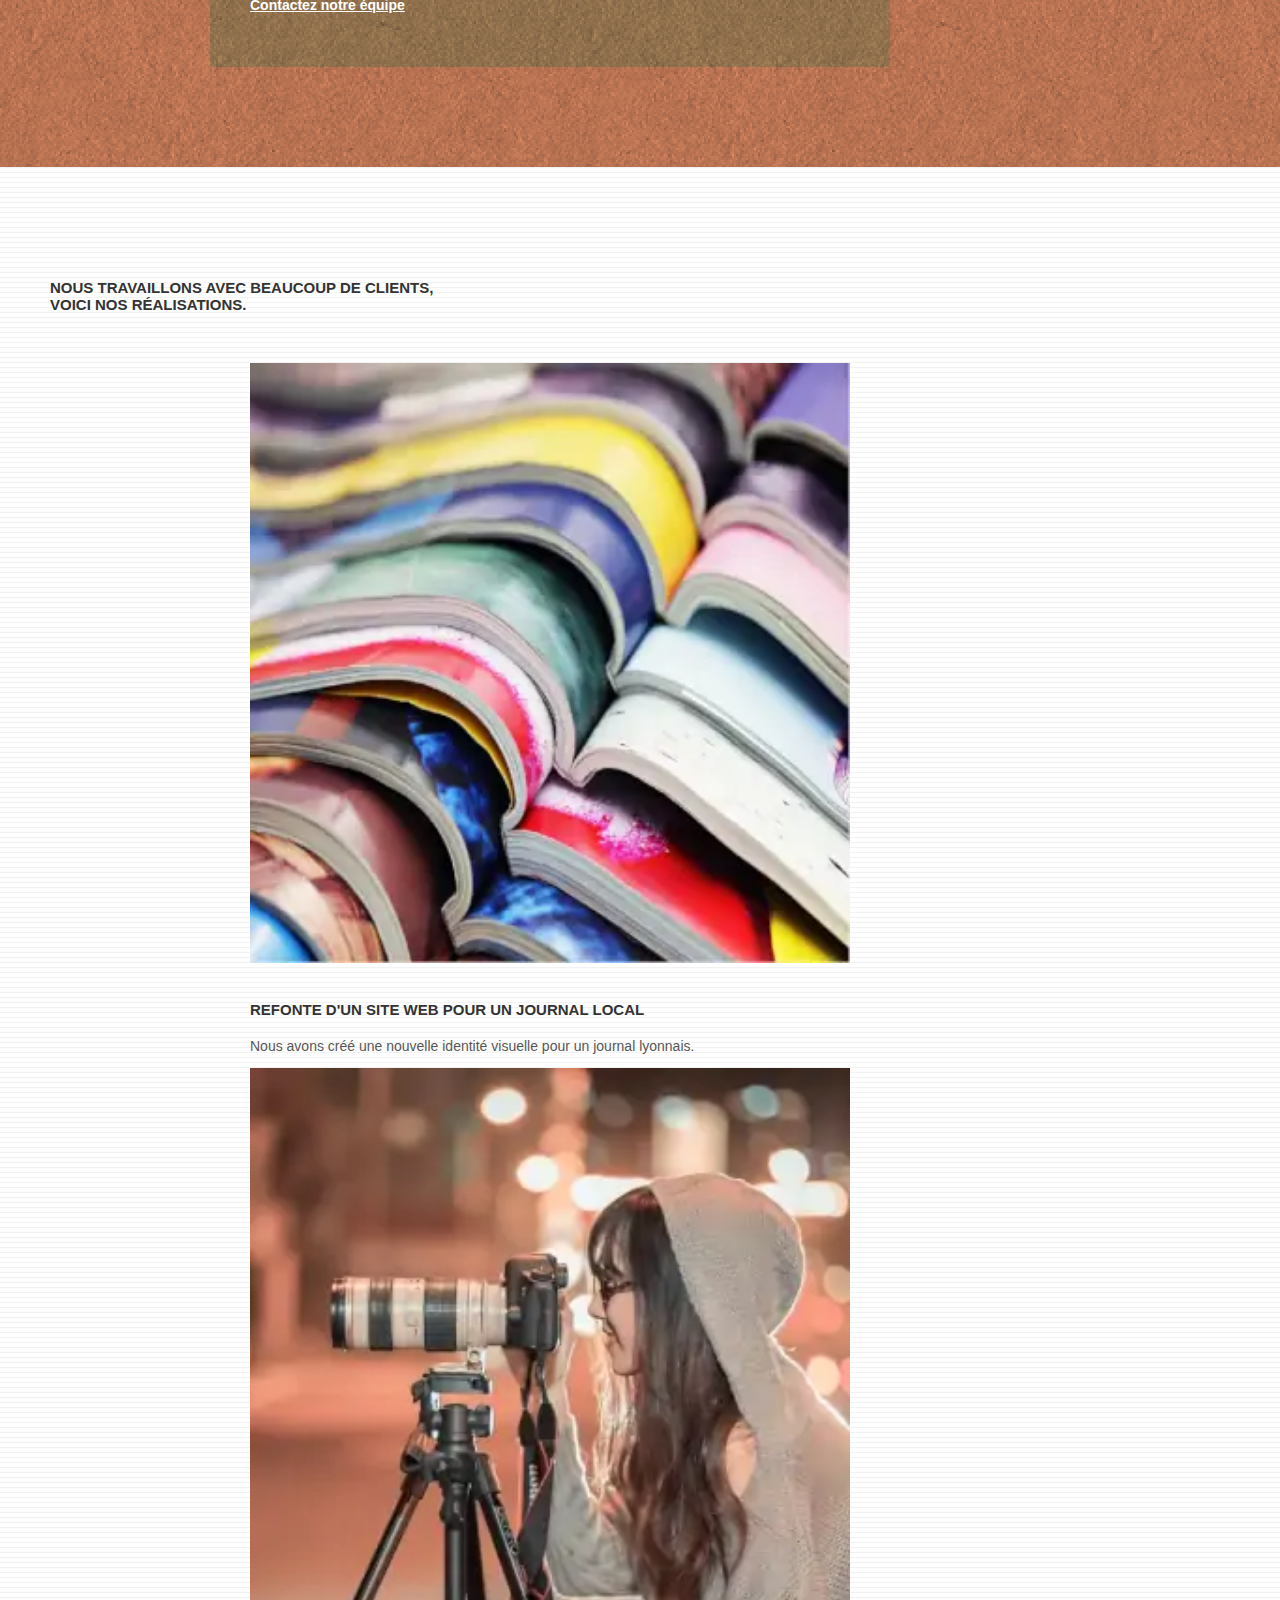
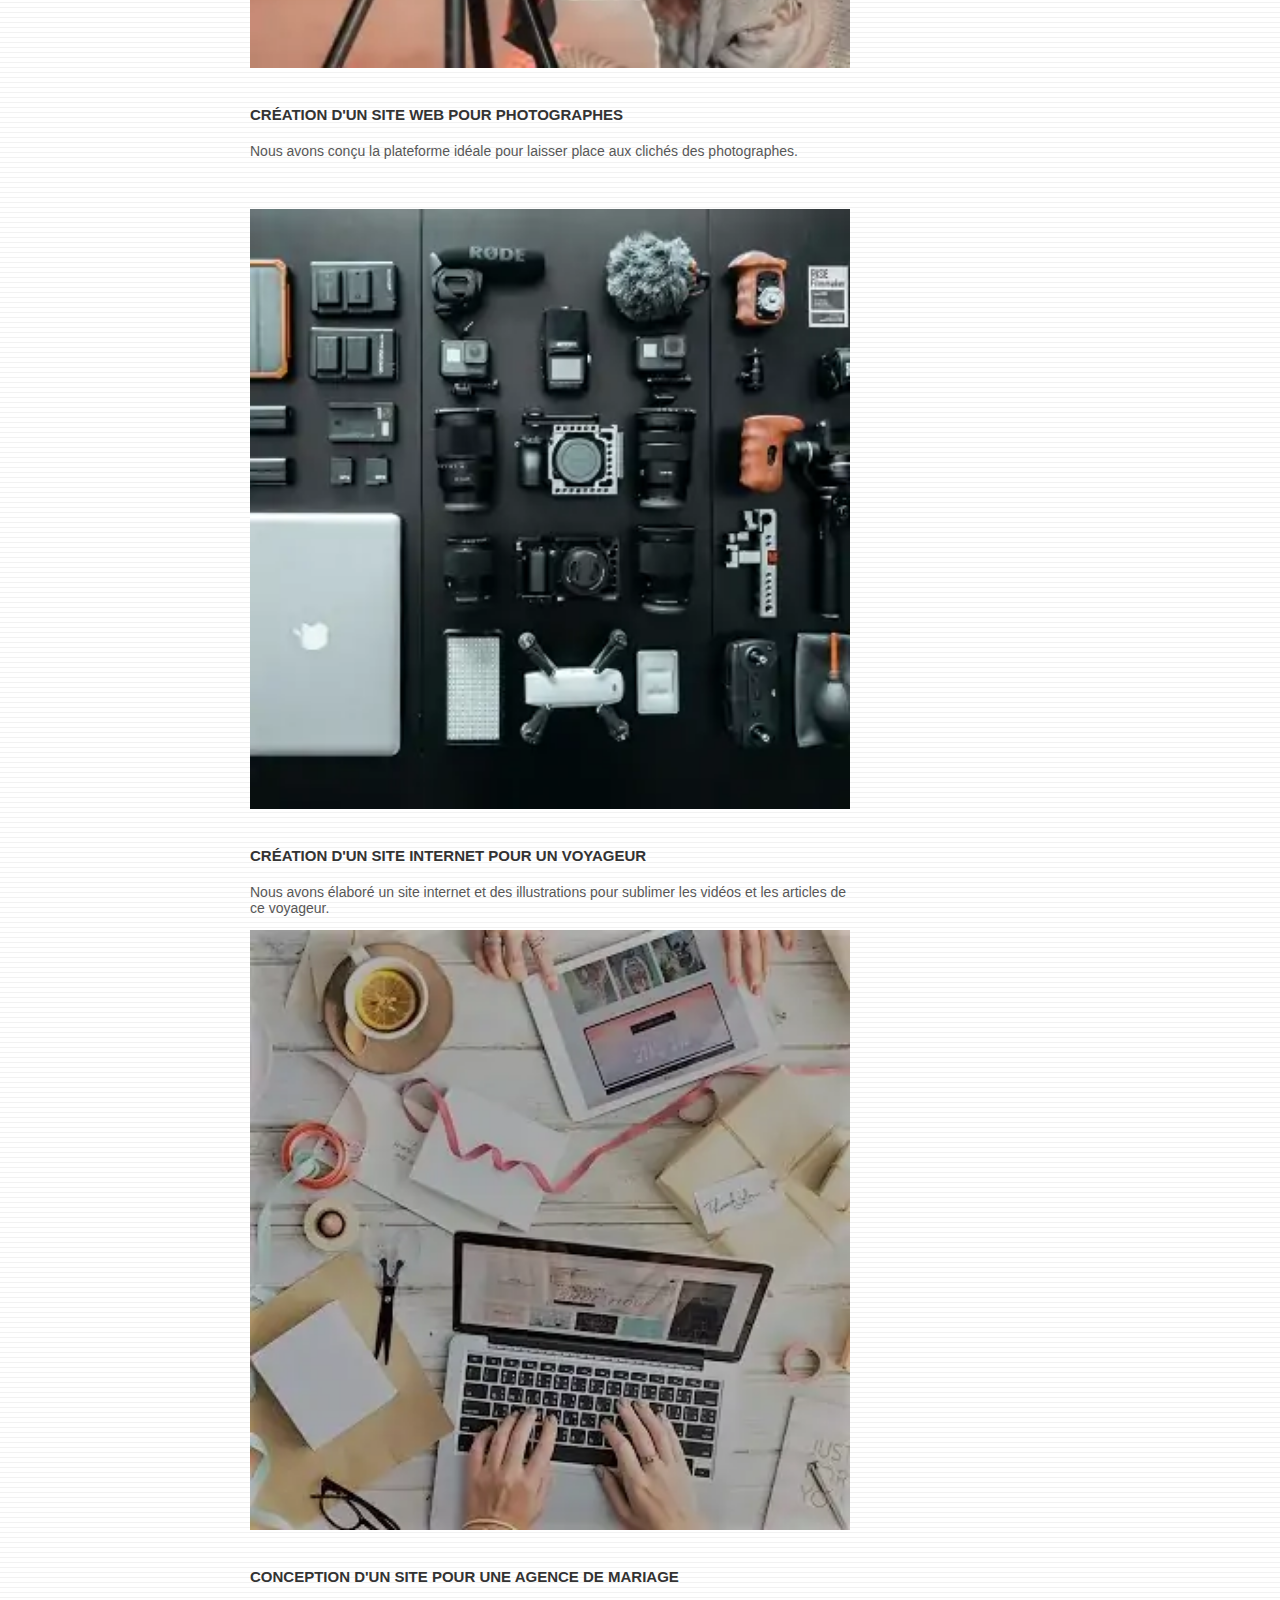
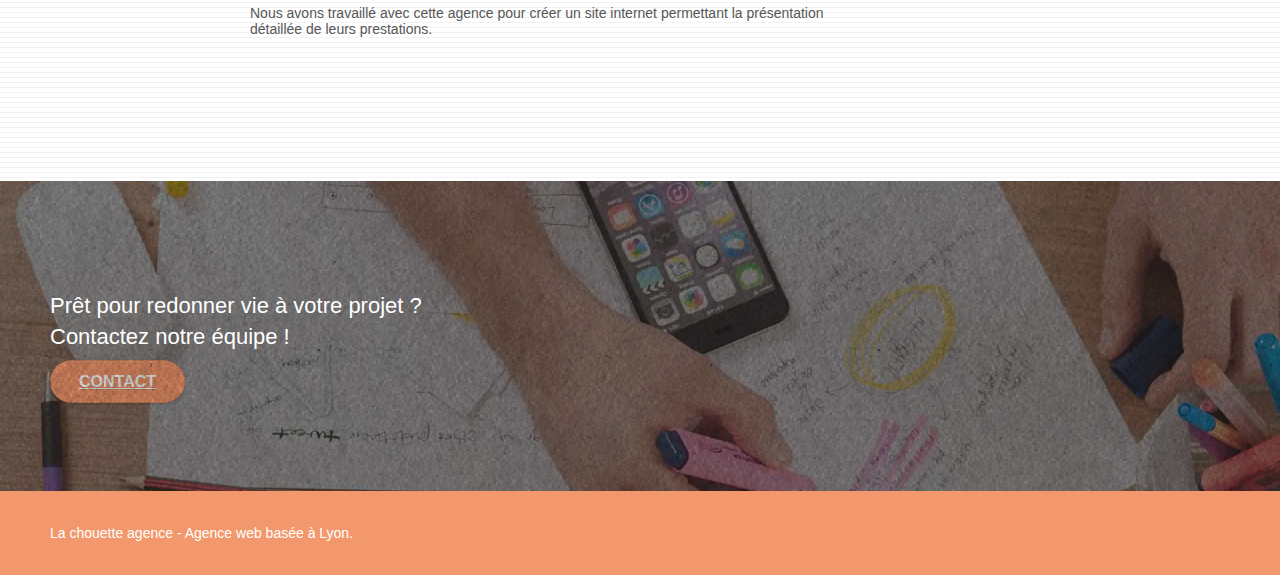
==== commit 7fb38bda: "Merge branch 'keywords-divs-todel' into all-optim" ====
--- a/index.html
+++ b/index.html
@@ -29,14 +29,12 @@
 
 		<nav class="navbar row">
 			<article class="navbar-header">
-				<div class="keywords" style="color:#cccccc;font-size:1px;">Agence web à paris, stratégie web, web design, illustrations, design de site web, site web, web, internet, site internet, site</div>
 				<a class="navbar-brand" href="index.html">
 					<picture>
 						<source srcset="img/la-chouette-agence-ter.webp" type="image/webp">
 						<img src="img/la-chouette-agence.png" alt="paris web design logo agence web meilleure agence" height="40" />
 					</picture>
 				</a>
-				<div class="keywords" style="color:#cccccc;font-size:1px;">Agence web à paris, stratégie web, web design, illustrations, design de site web, site web, web, internet, site internet, site</div>
 				<button id="nav-toggle" type="button" class="ui-navbar-toggle navbar-toggle" data-toggle="collapse" data-target=".navbar-1">
 					<span class="sr-only">Toggle navigation</span><span class="icon-bar"></span><span class="icon-bar"></span><span class="icon-bar"></span>
 				</button>
@@ -285,46 +283,6 @@
 							<a class="social" href="index.html"><span class="fa fa-instagram icon-md"></span></a>
 						</div>
 					</div>
-					<div class="keywords" style="color:#F3976C;">Agence web à paris, stratégie web, web design, illustrations, design de site web, site web, web, internet, site internet, site</div>
-				</div>
-				<div class="row">
-					<div class="col-sm-4">
-						Partenaires
-							<ul>
-								<li><a href="voiture.com">voiture.com</a></li>
-								<li><a href="pizza.com">pizza.com</a></li>
-								<li><a href="matoiture.com">matoiture.com</a></li>
-								<li><a href="immobilierseo.com">immobilierseo.com</a></li>
-							</ul>		
-					</div>
-					<div class="col-sm-4">
-						Annuaires liste 1
-						<ul>
-							<li><a href="annuaireagence.com">annuaireagence.com</a></li>
-							<li><a href="annuaireseo.com">annuaireseo.com</a></li>
-							<li><a href="annuairemarketing.com">annuairemarketing.com</a></li>
-							<li><a href="123seoture.com">123seo.com</a></li>
-							<li><a href="123site.com">123site.com</a></li>
-							<li><a href="annuairewordpress.com">annuairewordpress.com</a></li>
-							<li><a href="listeagence.com">listeagence.com</a></li>
-							<li><a href="meilleuresagencesparis.com">meilleuresagencesparis.com</a></li>
-							<li><a href="listeseo.com">listeseo.com</a></li>
-						</ul>
-					</div>
-					<div class="col-sm-4">
-						Annuaires liste 2
-						<ul>
-							<li><a href="betterseo.com">betterseo.com</a></li>
-							<li><a href="ameliorerseo.com">ameliorerseo.com</a></li>
-							<li><a href="seojuicelien.com">seojuicelien.com</a></li>
-							<li><a href="meilleursliens.com">meilleursliens.com</a></li>
-							<li><a href="liensagogo.com">liensagogo.com</a></li>
-							<li><a href="backlink.com">backlink.com</a></li>
-							<li><a href="linkjuiceannuaire.com">linkjuiceannuaire.com</a></li>
-							<li><a href="remontersurgoogle.com">remontersurgoogle.com</a></li>
-							<li><a href="vraiseofiable.com">vraiseofiable.com</a></li>
-						</ul>
-					</div>
 				</div>
 			</div>
 		</div>
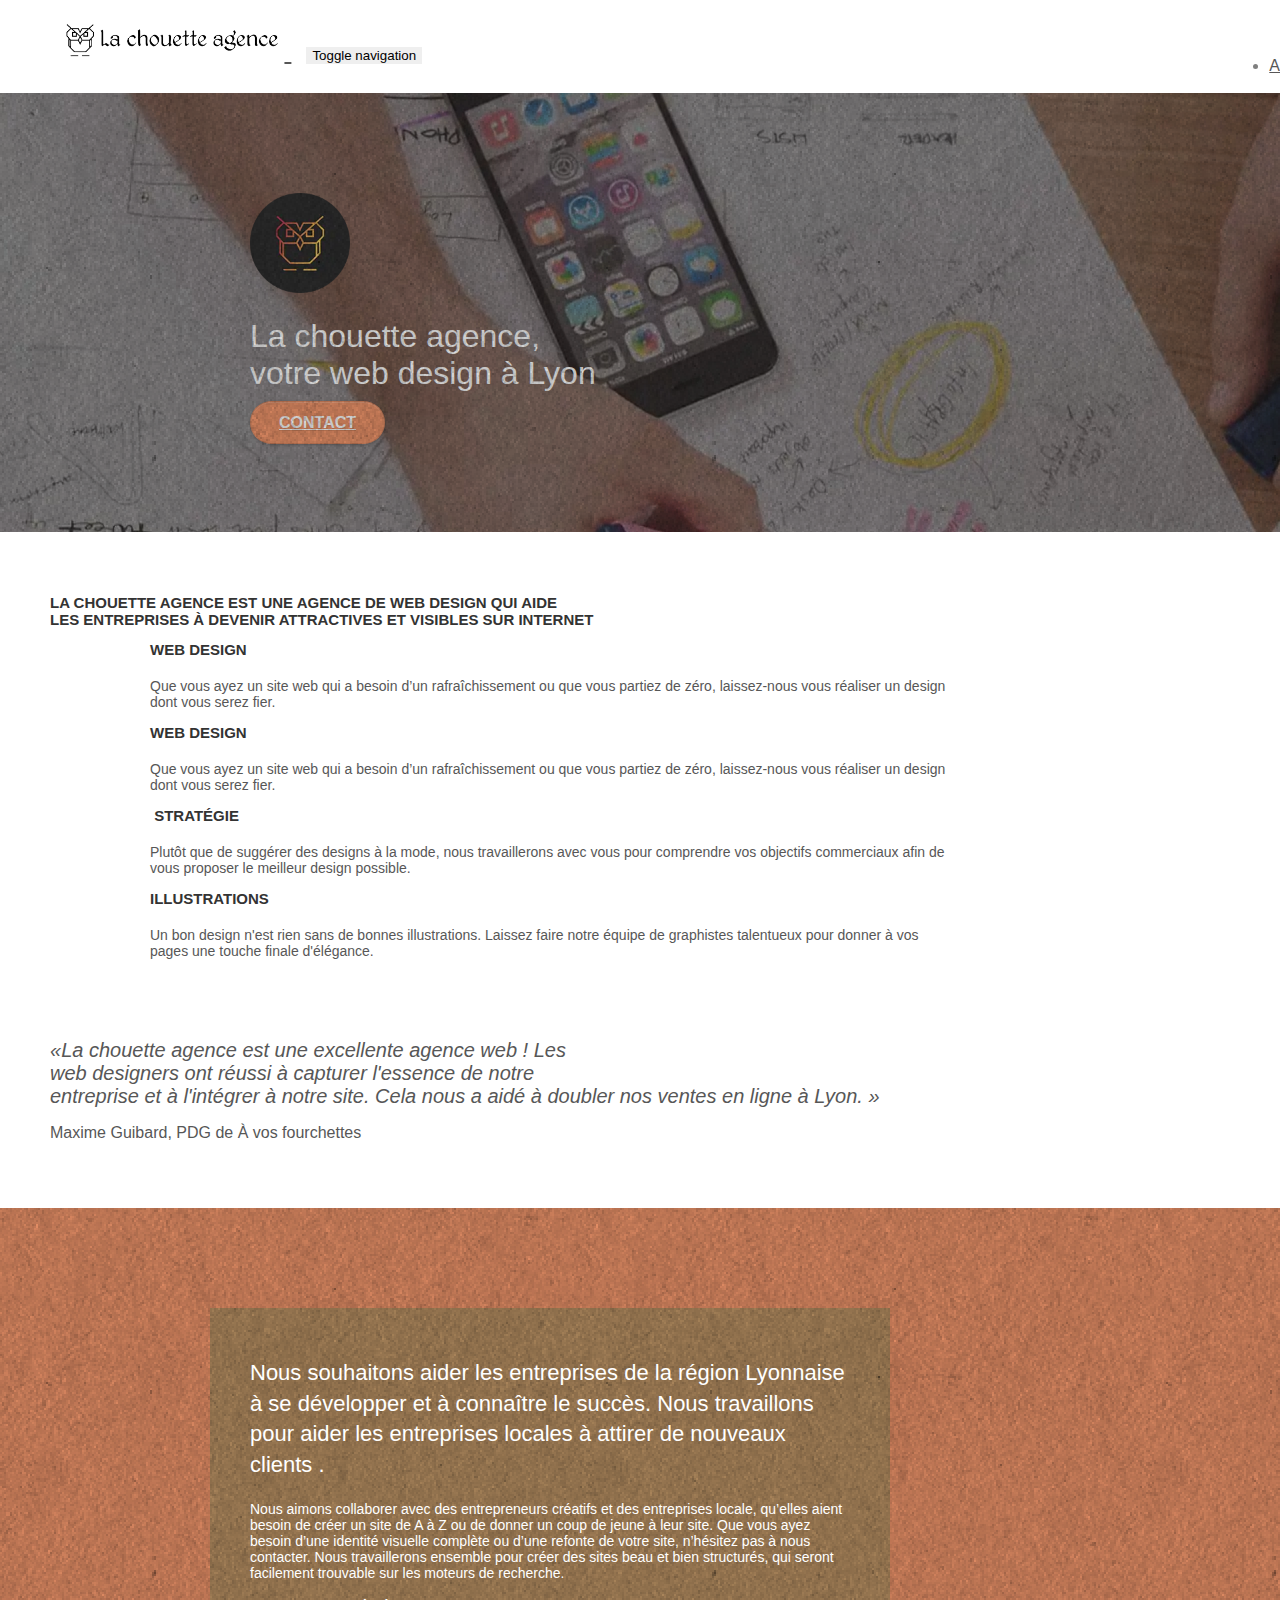
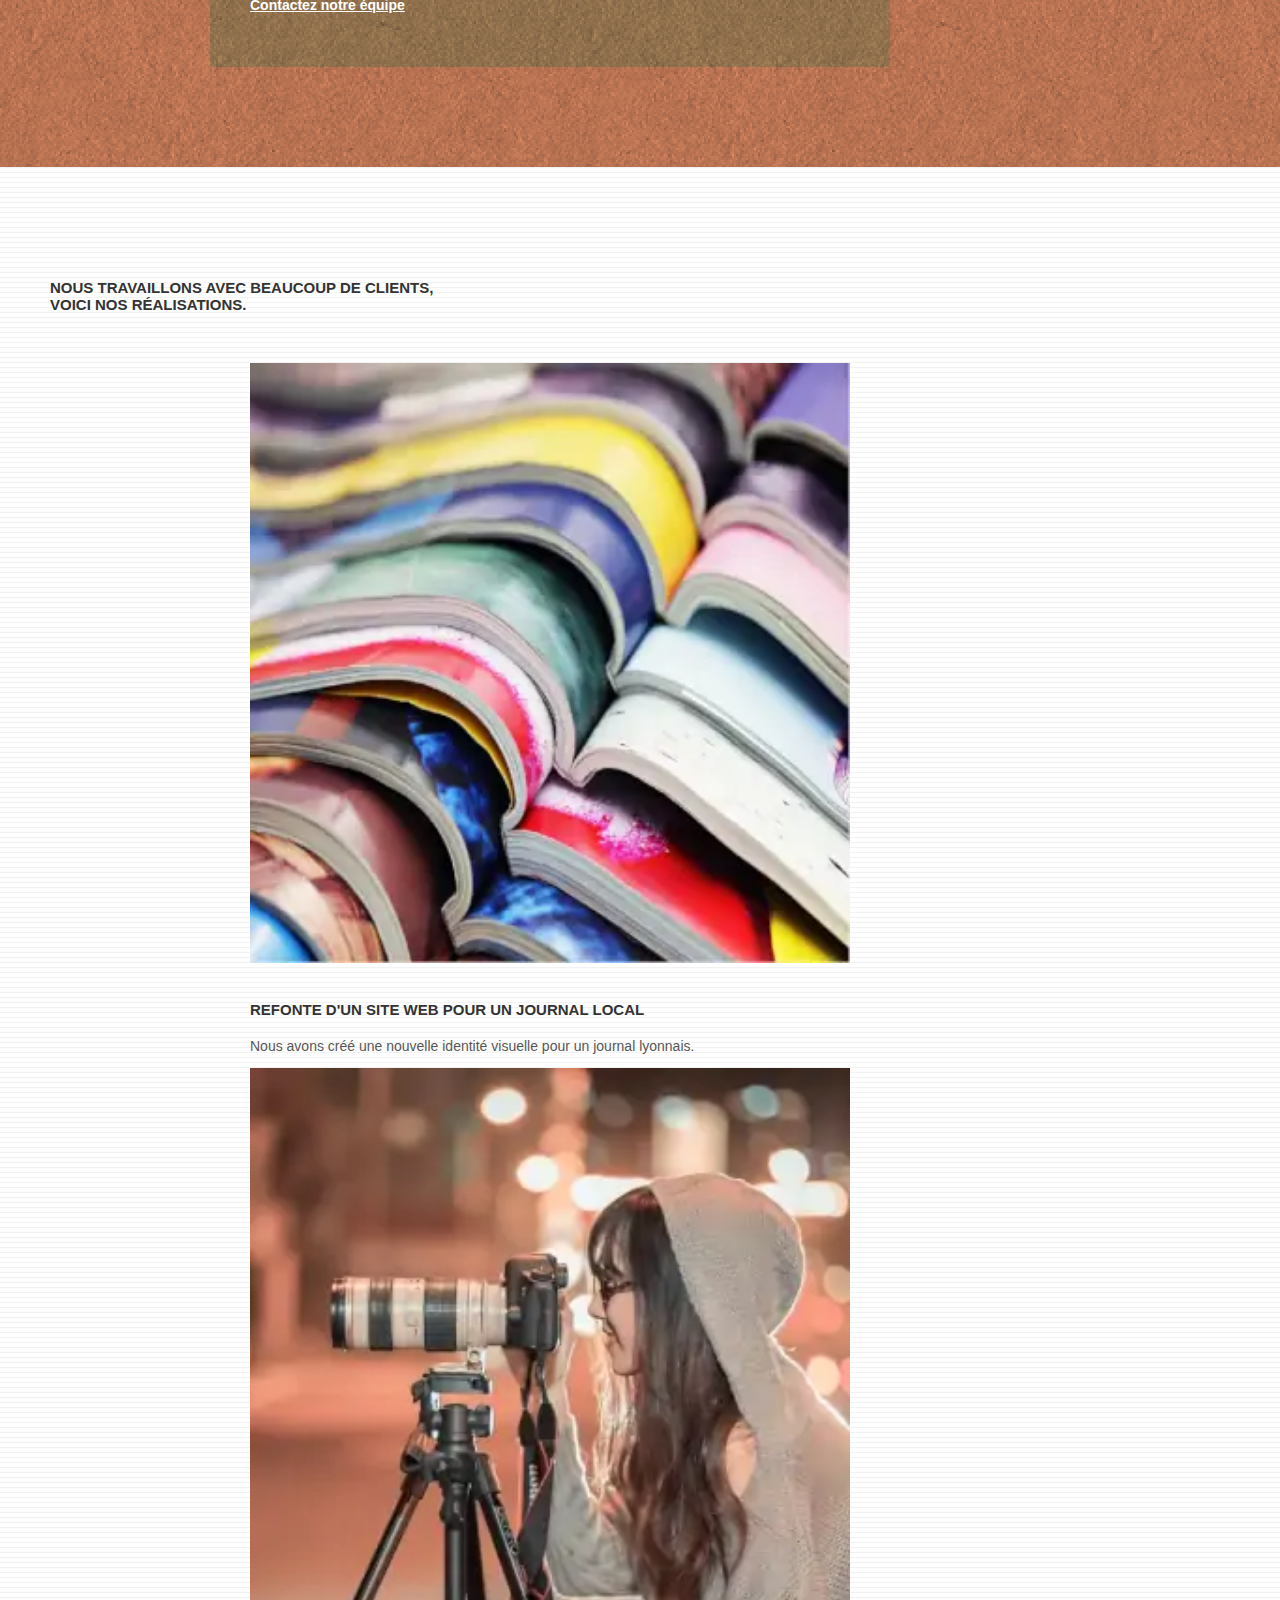
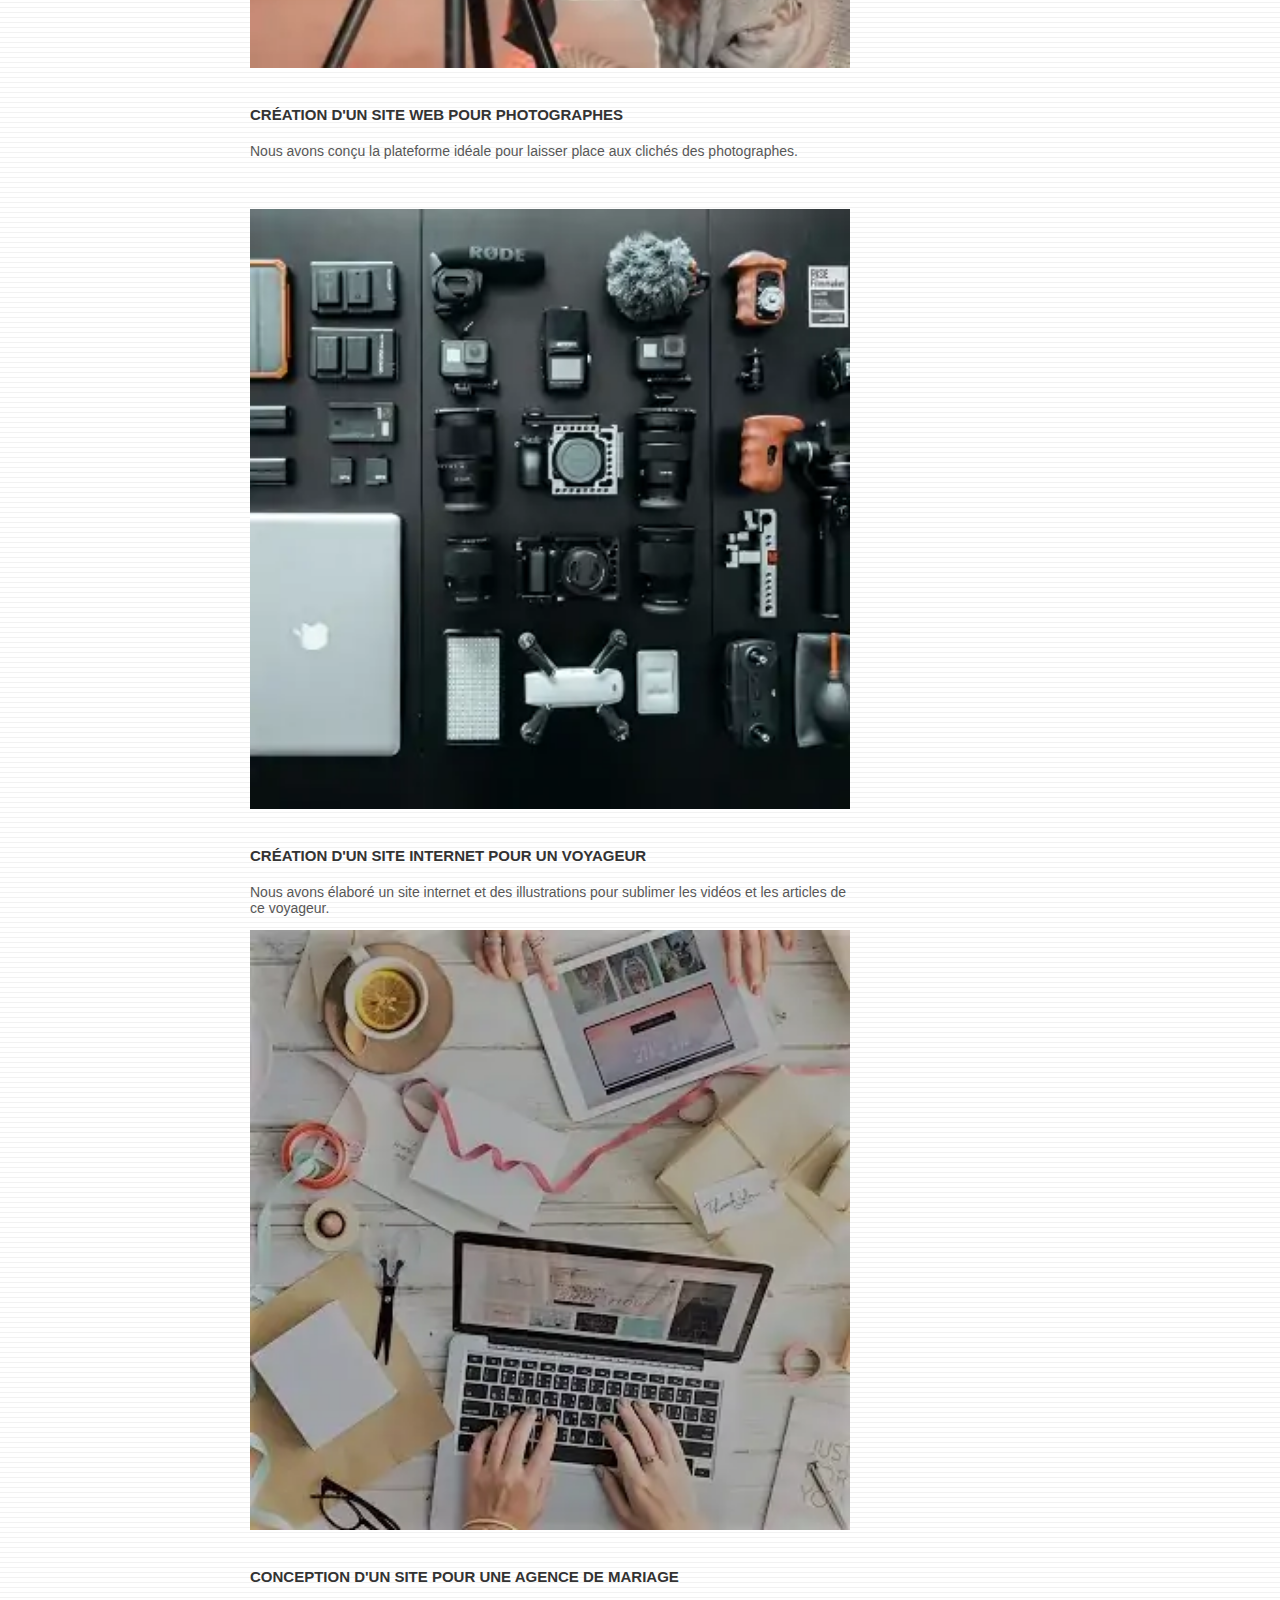
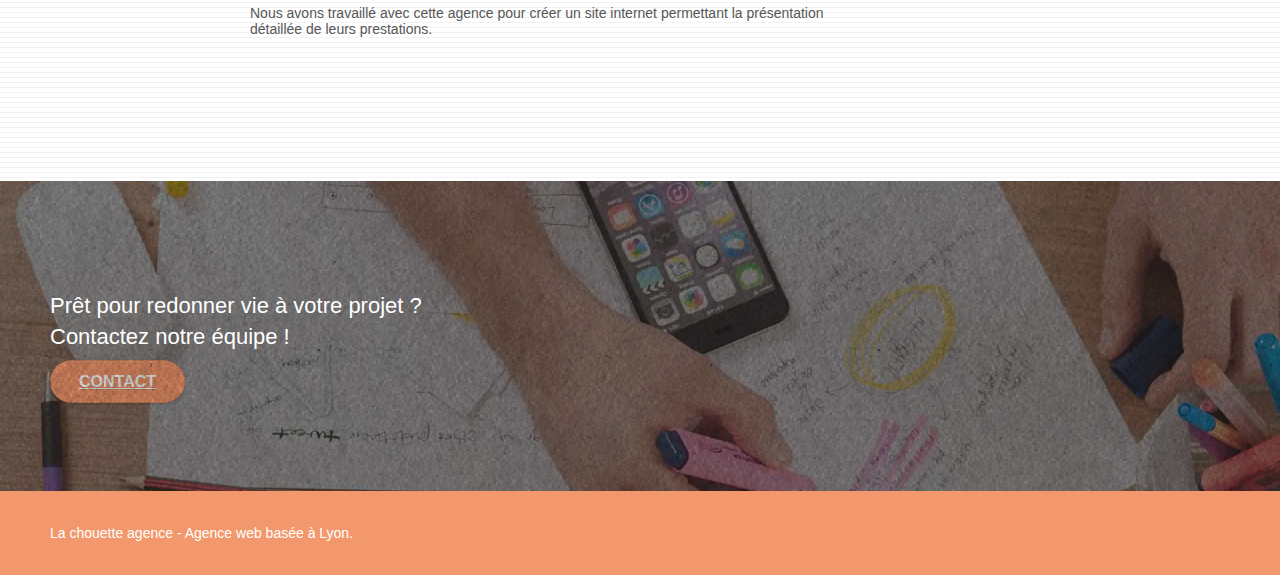
==== commit 59e45858: "Merge branch 'site-language' into all-optim" ====
--- a/index.html
+++ b/index.html
@@ -1,5 +1,5 @@
 <!doctype html>
-<html lang="Default">
+<html lang="fr-FR">
 <head>
     <meta charset="utf-8">
 		<meta name="description" content="La chouette agence est une agence de web design de Lyon qui aide les entreprises à devenir attractives et visibles sur internet.">
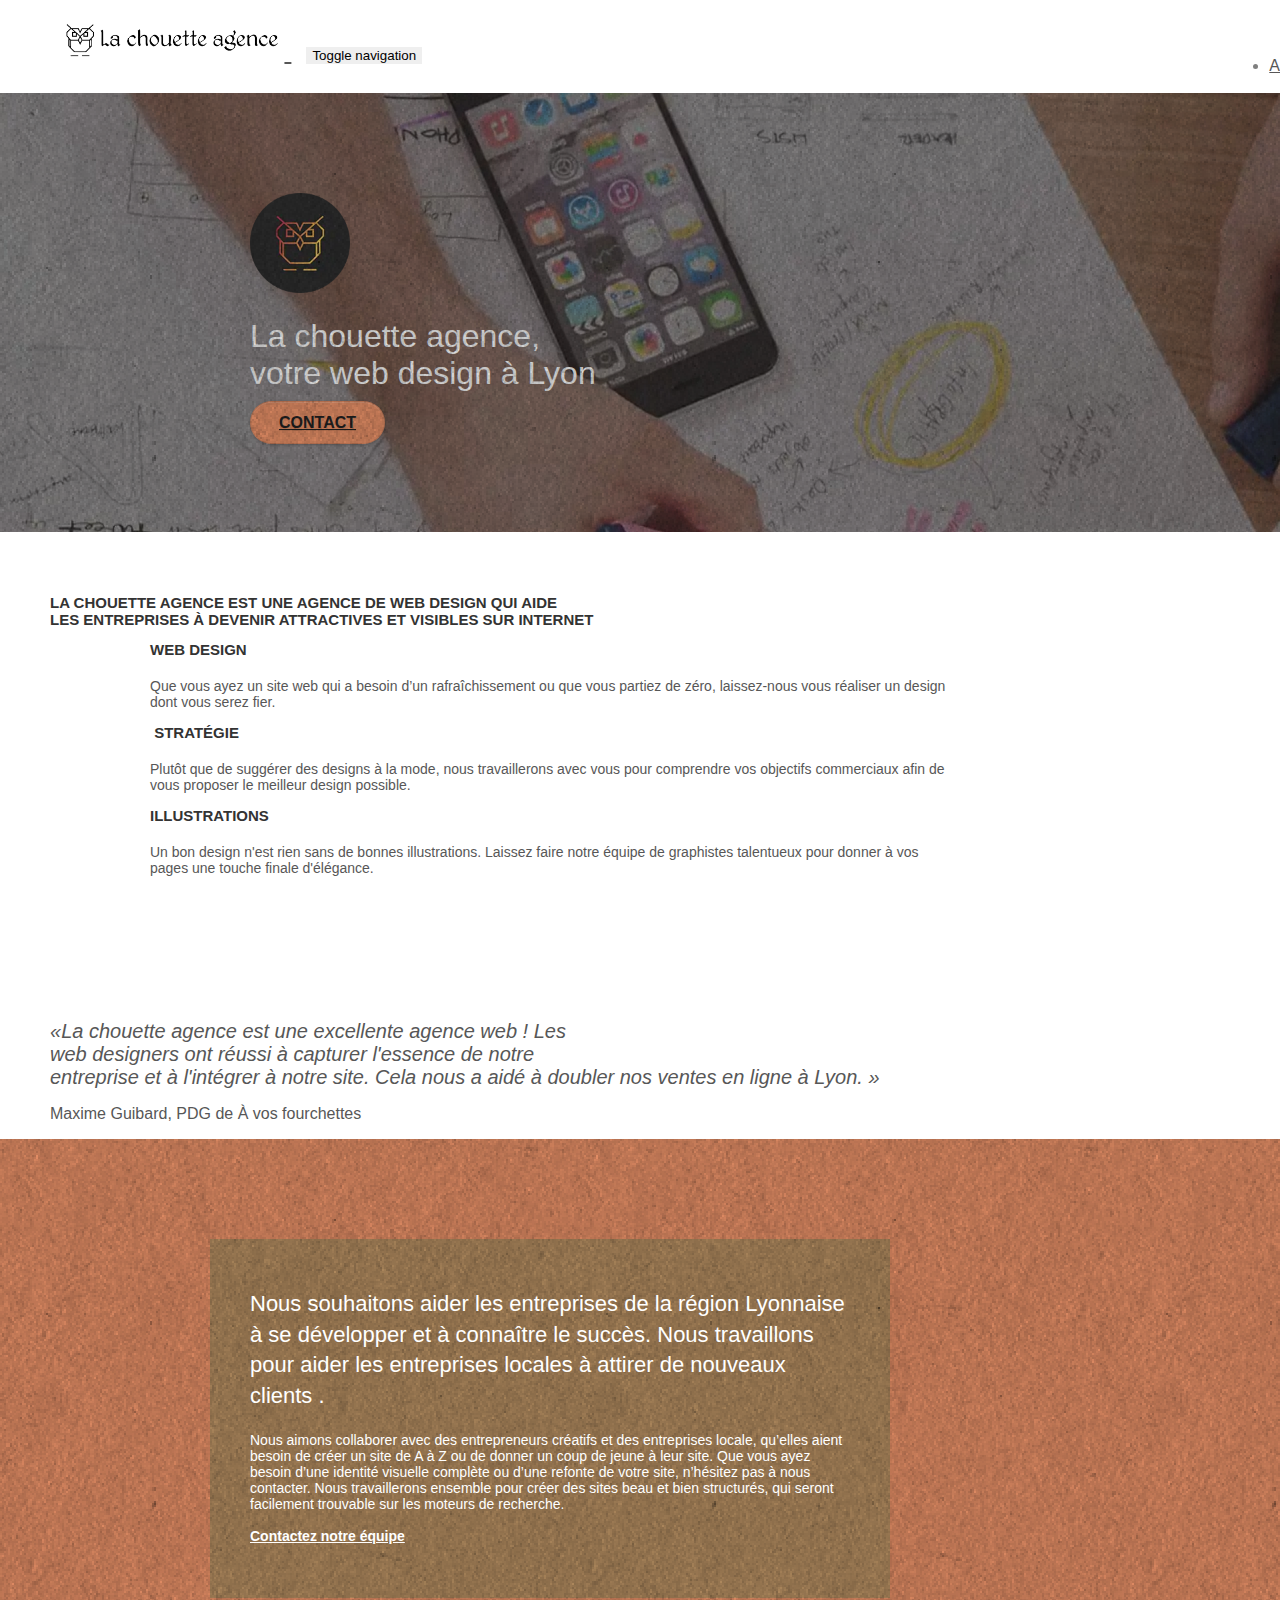
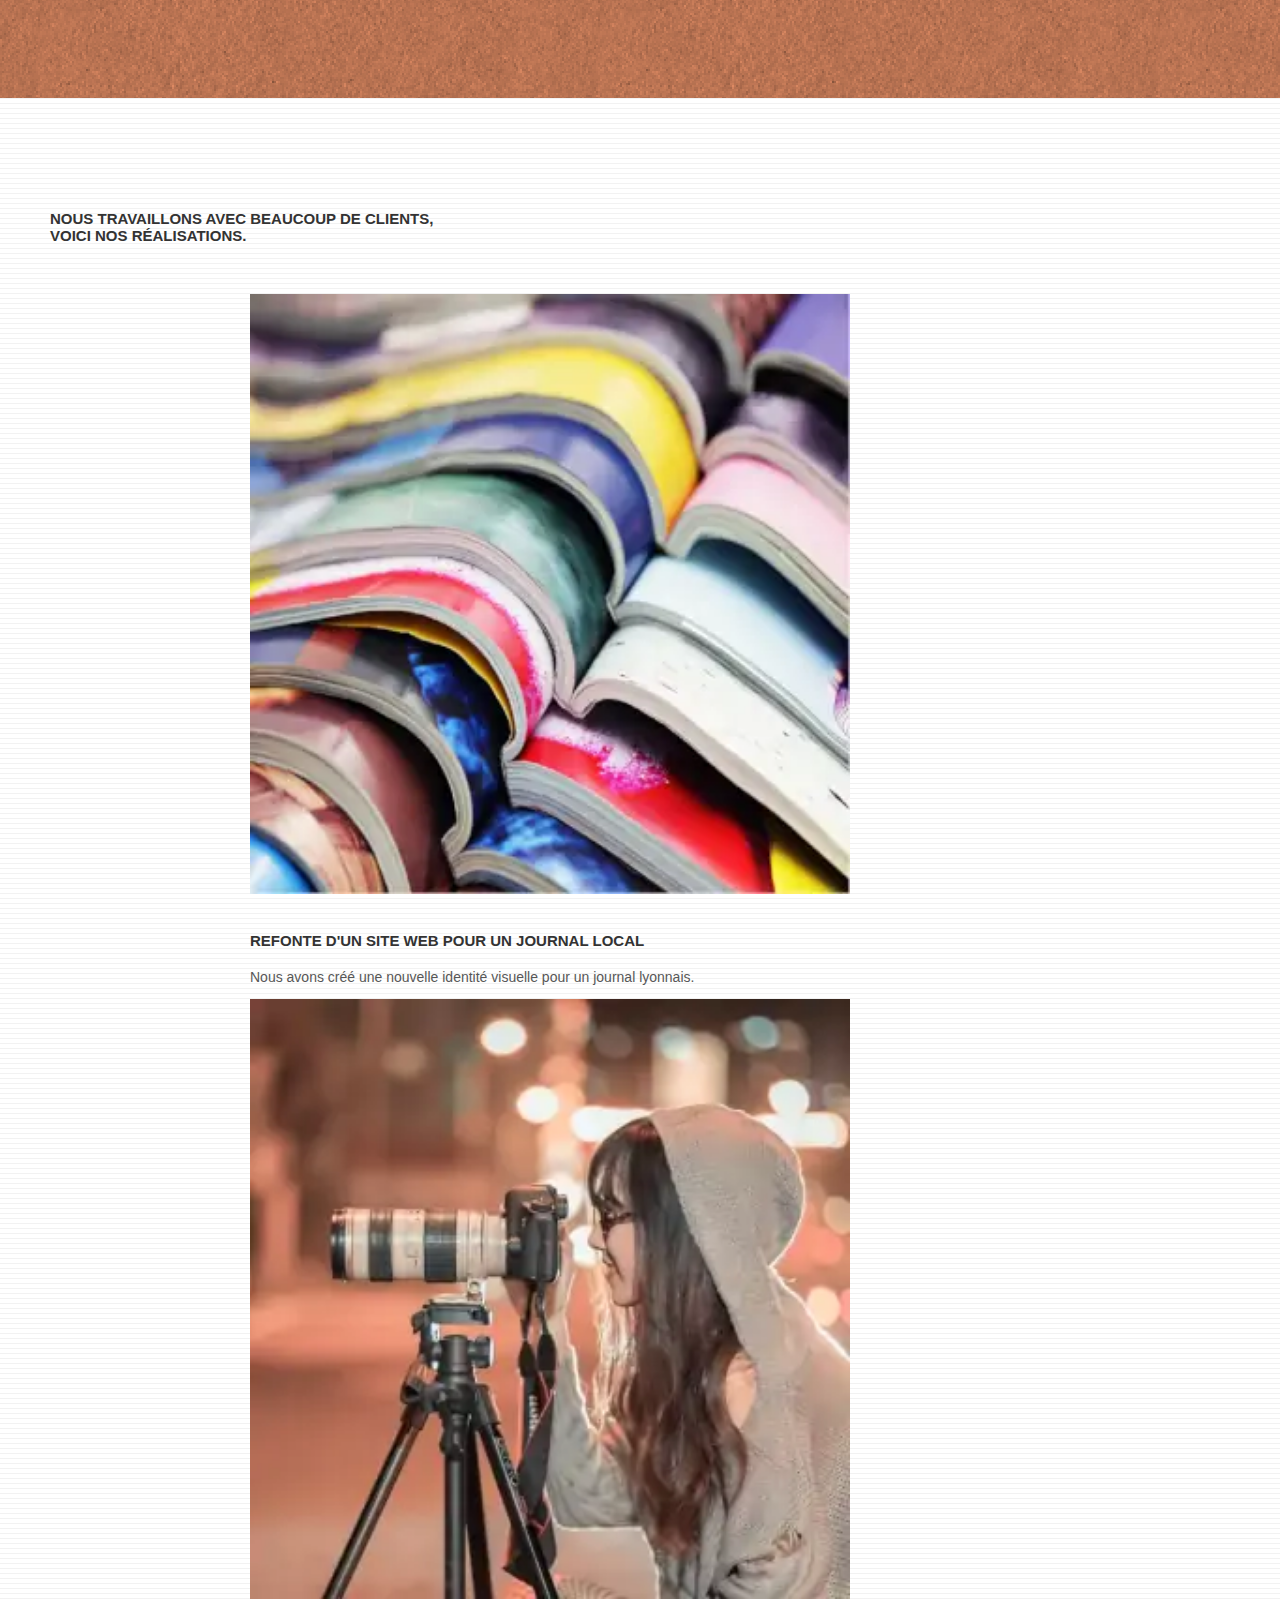
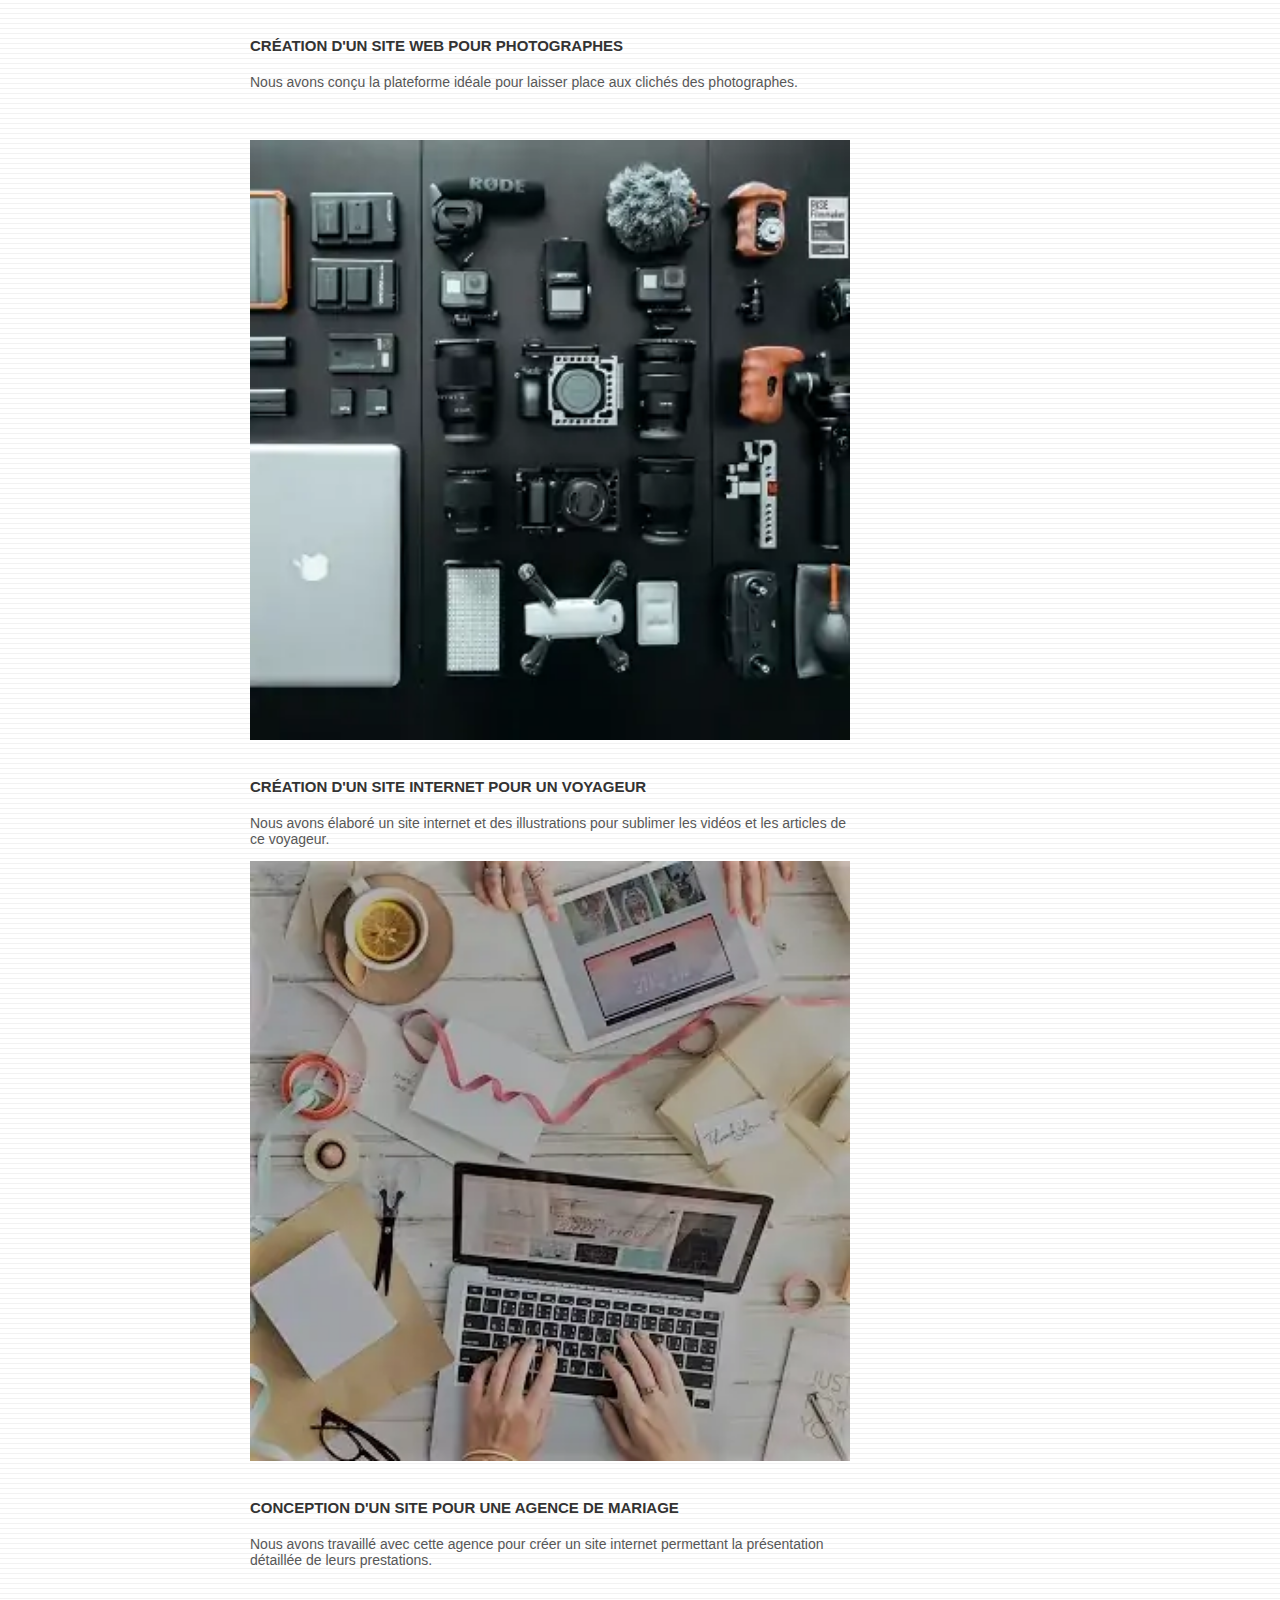
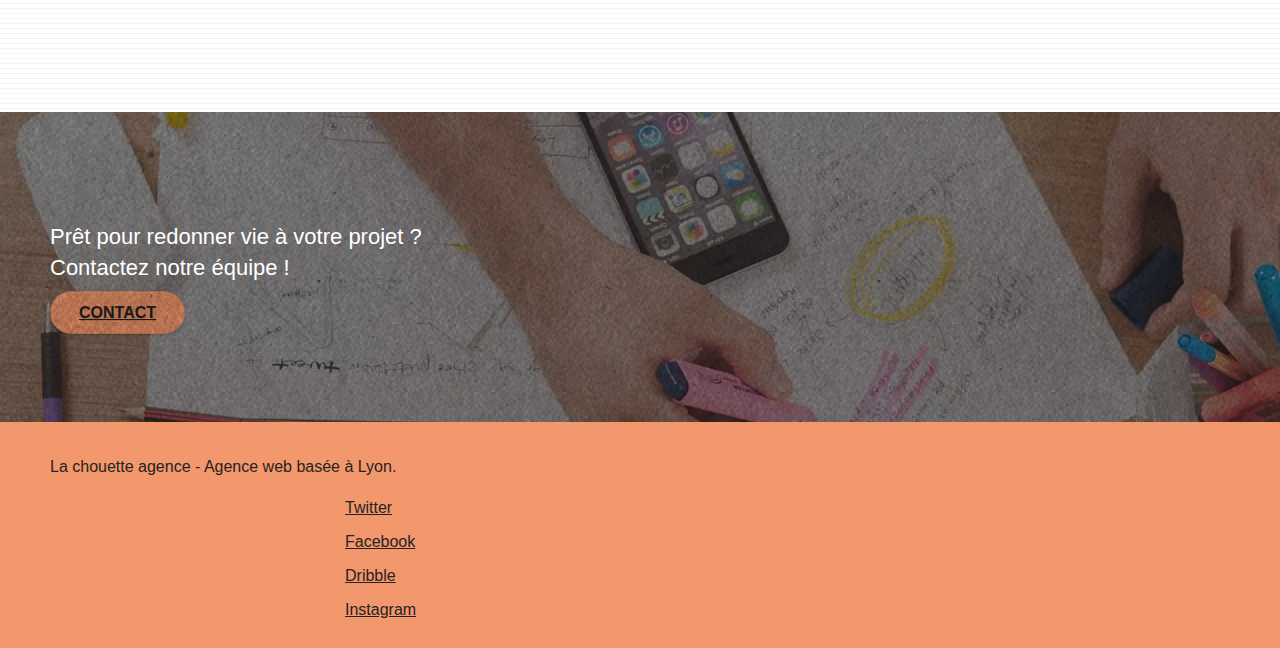
==== commit eb23f800: "all branches merged and optimized" ====
--- a/index.html
+++ b/index.html
@@ -7,10 +7,10 @@
     <meta name="viewport" content="width=device-width, initial-scale=1.0, viewport-fit=cover">
     <link rel="shortcut icon" type="image/png" href="favicon.jpg">
     
-	<link rel="stylesheet" type="text/css" href="./css/bootstrap.css" defer>
-	<link rel="stylesheet" type="text/css" href="./css/font-awesome.css" defer>
-	<link rel="stylesheet" type="text/css" href="./css/et-line.css" defer>
-	<link rel="stylesheet" type="text/css" href="style.css" defer>
+	<link rel="stylesheet" type="text/css" href="./css/bootstrap.css">
+	<link rel="stylesheet" type="text/css" href="./css/font-awesome.css">
+	<link rel="stylesheet" type="text/css" href="./css/et-line.css">
+	<link rel="stylesheet" type="text/css" href="style.css">
 	
   <title>La chouette agence, webdesign Lyon</title>
 
@@ -84,23 +84,6 @@
 				<h2>La chouette agence est une agence de web design qui aide<br />les entreprises à devenir attractives et visibles sur internet</h2>
 			</div>
 		</div>
-		<div class="row voffset-lg med-width-whitespace">
-			<div class="col-sm-4">
-				<div class="text-center">
-					<span class="et-icon-browser sm-shadow icon-dark-slate-blue icons icon-lg"></span>
-				</div>
-				<h2 class="mg-md text-center">
-					Web design
-				</h2>
-				<p class="text-center ">
-					Que vous ayez un site web qui a besoin d&rsquo;un rafraîchissement ou que vous partiez de zéro, laissez-nous vous réaliser un design dont vous serez fier.
-				</p>
-			</div>
-			<div class="col-sm-4">
-				<div class="text-center">
-					<span class="et-icon-presentation sm-shadow icon-dark-slate-blue icons icon-lg"></span>
-				</div>
-			</div>
 			<div class="row voffset-lg med-width-whitespace">
 				<article class="col-sm-4">
 					<div class="text-center">
@@ -265,22 +248,22 @@
 				<div class="row row-no-gutters social">
 					<div class="col-sm-3">
 						<div class="text-center">
-							<a class="social" href="index.html"><span class="fa fa-twitter icon-md"></span></a>
-						</div>
-					</div>
-					<div class="col-sm-3">
-						<div class="text-center">
-							<a class="social" href="index.html"><span class="fa fa-facebook icon-md"></span></a>
-						</div>
-					</div>
-					<div class="col-sm-3">
-						<div class="text-center">
-							<a class="social" href="index.html"><span class="fa fa-dribbble icon-md"></span></a>
-						</div>
-					</div>
-					<div class="col-sm-3">
-						<div class="text-center">
-							<a class="social" href="index.html"><span class="fa fa-instagram icon-md"></span></a>
+							<a class="social" href="index.html"><span class="fa fa-twitter icon-md"></span><span class="social-text">Twitter</span></a>
+						</div>
+					</div>
+					<div class="col-sm-3">
+						<div class="text-center">
+							<a class="social" href="index.html"><span class="fa fa-facebook icon-md"></span><span class="social-text">Facebook</span></a>
+						</div>
+					</div>
+					<div class="col-sm-3">
+						<div class="text-center">
+							<a class="social" href="index.html"><span class="fa fa-dribbble icon-md"></span><span class="social-text">Dribble</span></a>
+						</div>
+					</div>
+					<div class="col-sm-3">
+						<div class="text-center">
+							<a class="social" href="index.html"><span class="fa fa-instagram icon-md"></span><span class="social-text">Instagram</span></a>
 						</div>
 					</div>
 				</div>
--- a/style.css
+++ b/style.css
@@ -710,7 +710,7 @@
 }
 
 .social {
-    max-width: 400px;
+    max-width: 420px;
     margin: auto auto auto auto;
 }
 
@@ -788,12 +788,12 @@
 
 .btn-atomic-tangerine {
     background: #F3976C;
-    color: #FFFFFF!important;
+    color: #232323!important;
 }
 
 .btn-atomic-tangerine:hover {
     background: #c27956!important;
-    color: #FFFFFF!important;
+    color: #575757!important;
 }
 
 .ltc-white {
@@ -852,6 +852,17 @@
 q {
     font-style: italic;
     font-size: 20px;
+}
+
+#bloc-8 .white, #bloc-8 .icon-md, #bloc-8 a, #bloc-8 p {
+    color: #232323!important;
+    vertical-align: middle;
+    font-size: 16px;
+}
+
+.social-text {
+    margin-left: 5px;
+    font-size: 16px;
 }
 
 .quote--author {
@@ -1072,4 +1083,12 @@
     .bloc-mob-center-text {
         text-align: center;
     }
-}+}
+
+@media (max-width: 767px) {
+    .social {
+        display: grid;
+        grid-template-rows: 1fr 1fr;
+    }
+}
+
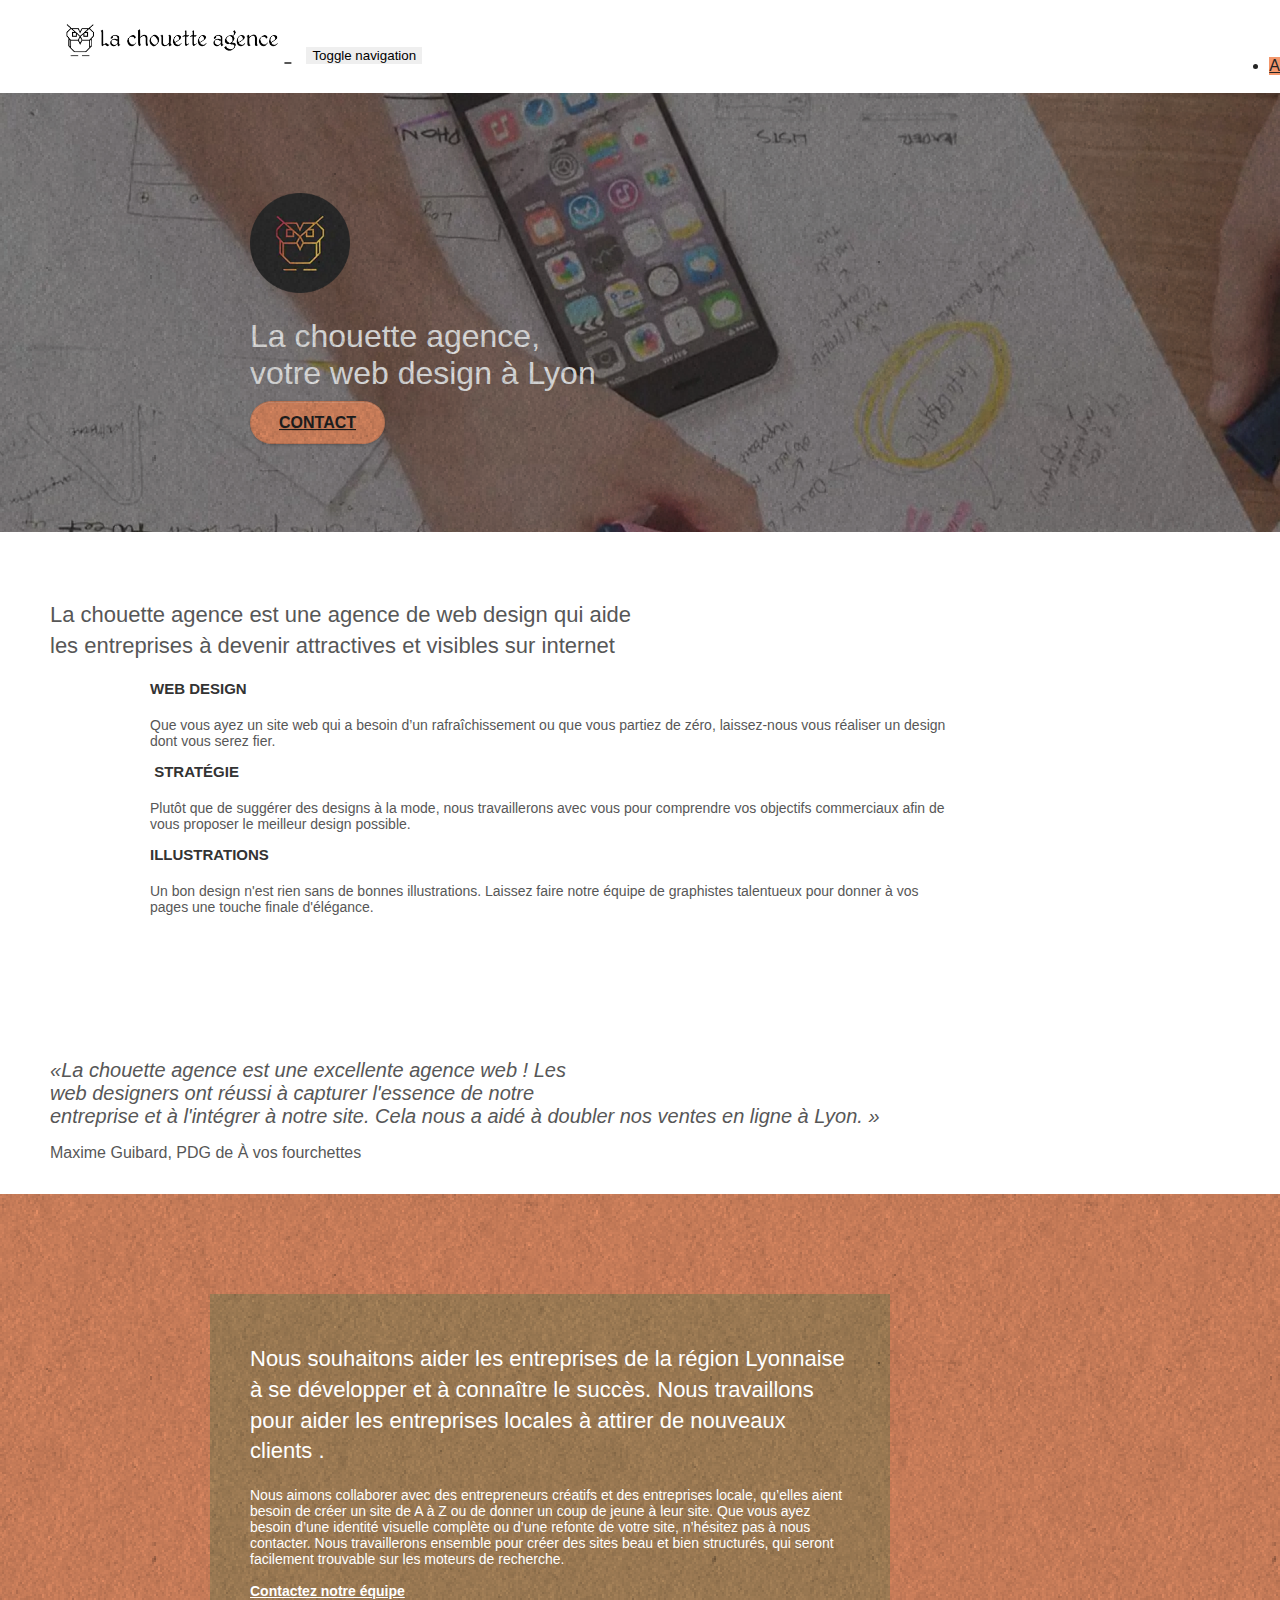
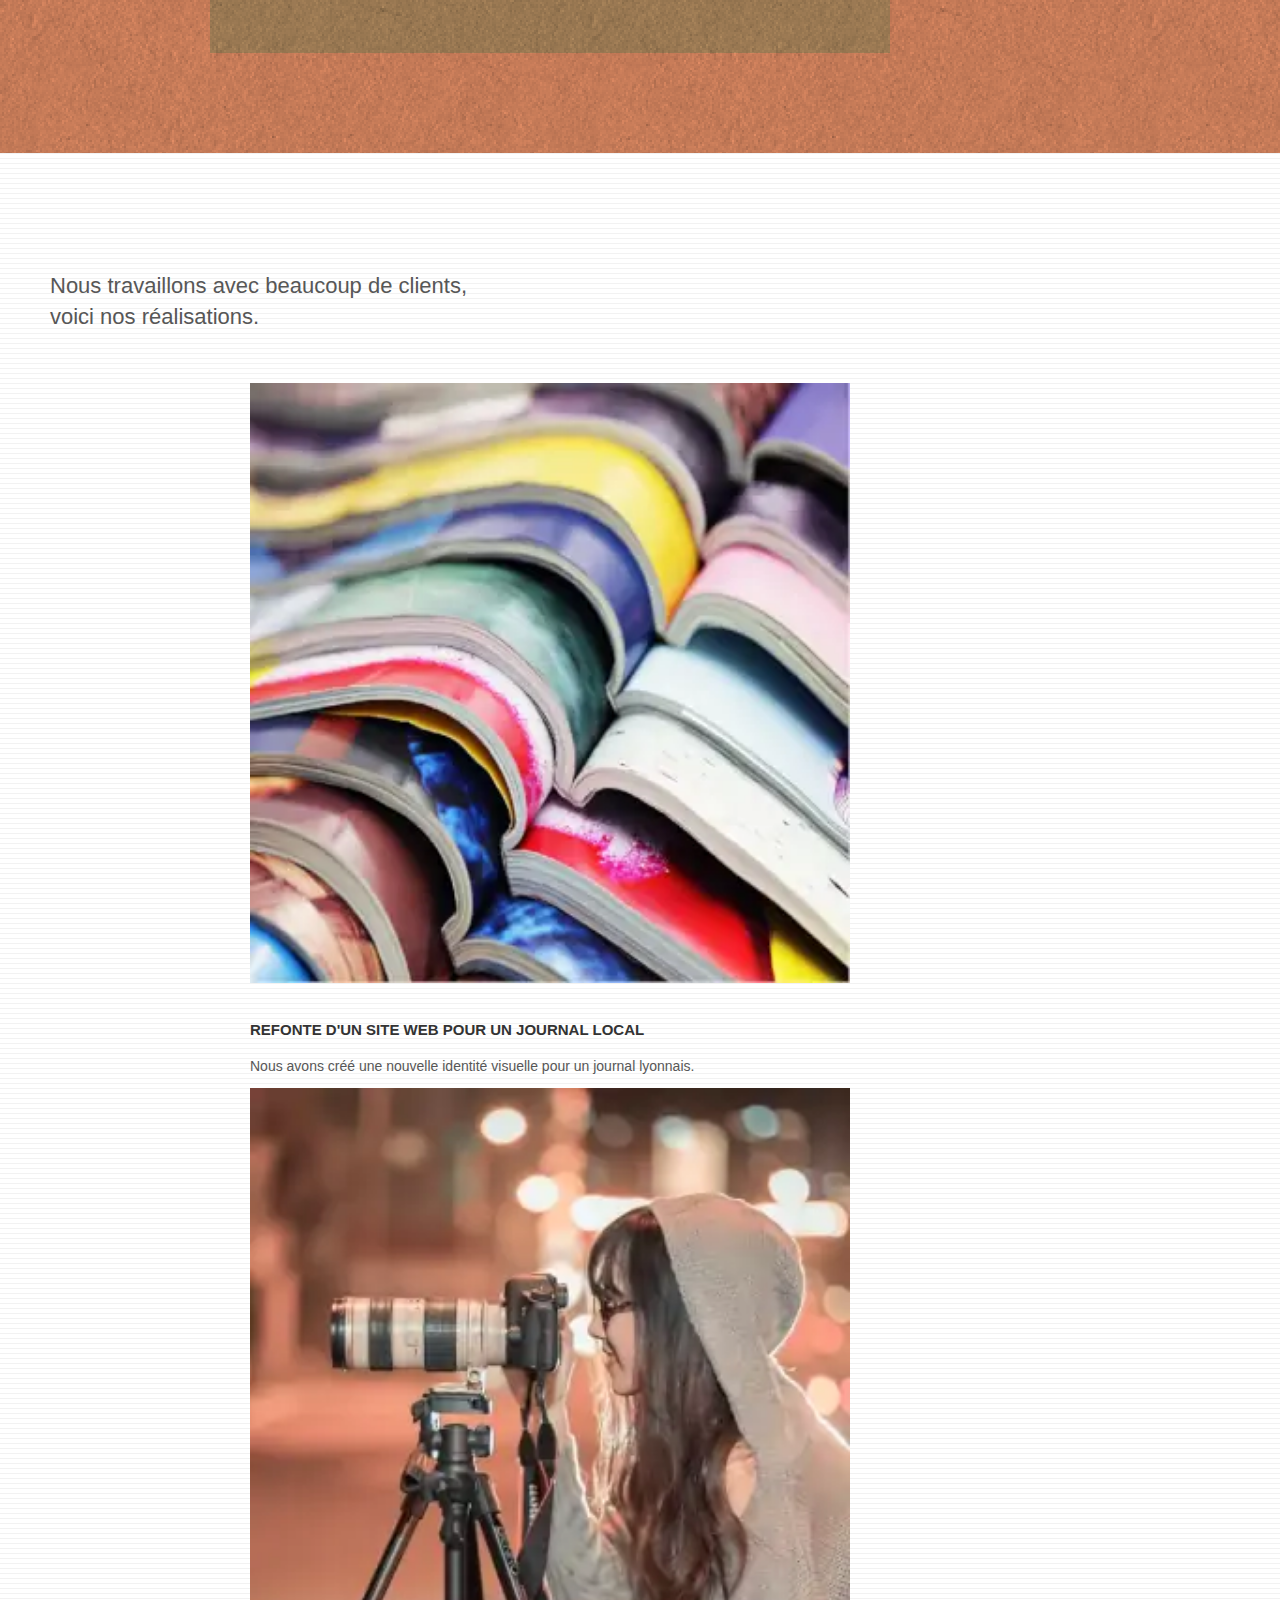
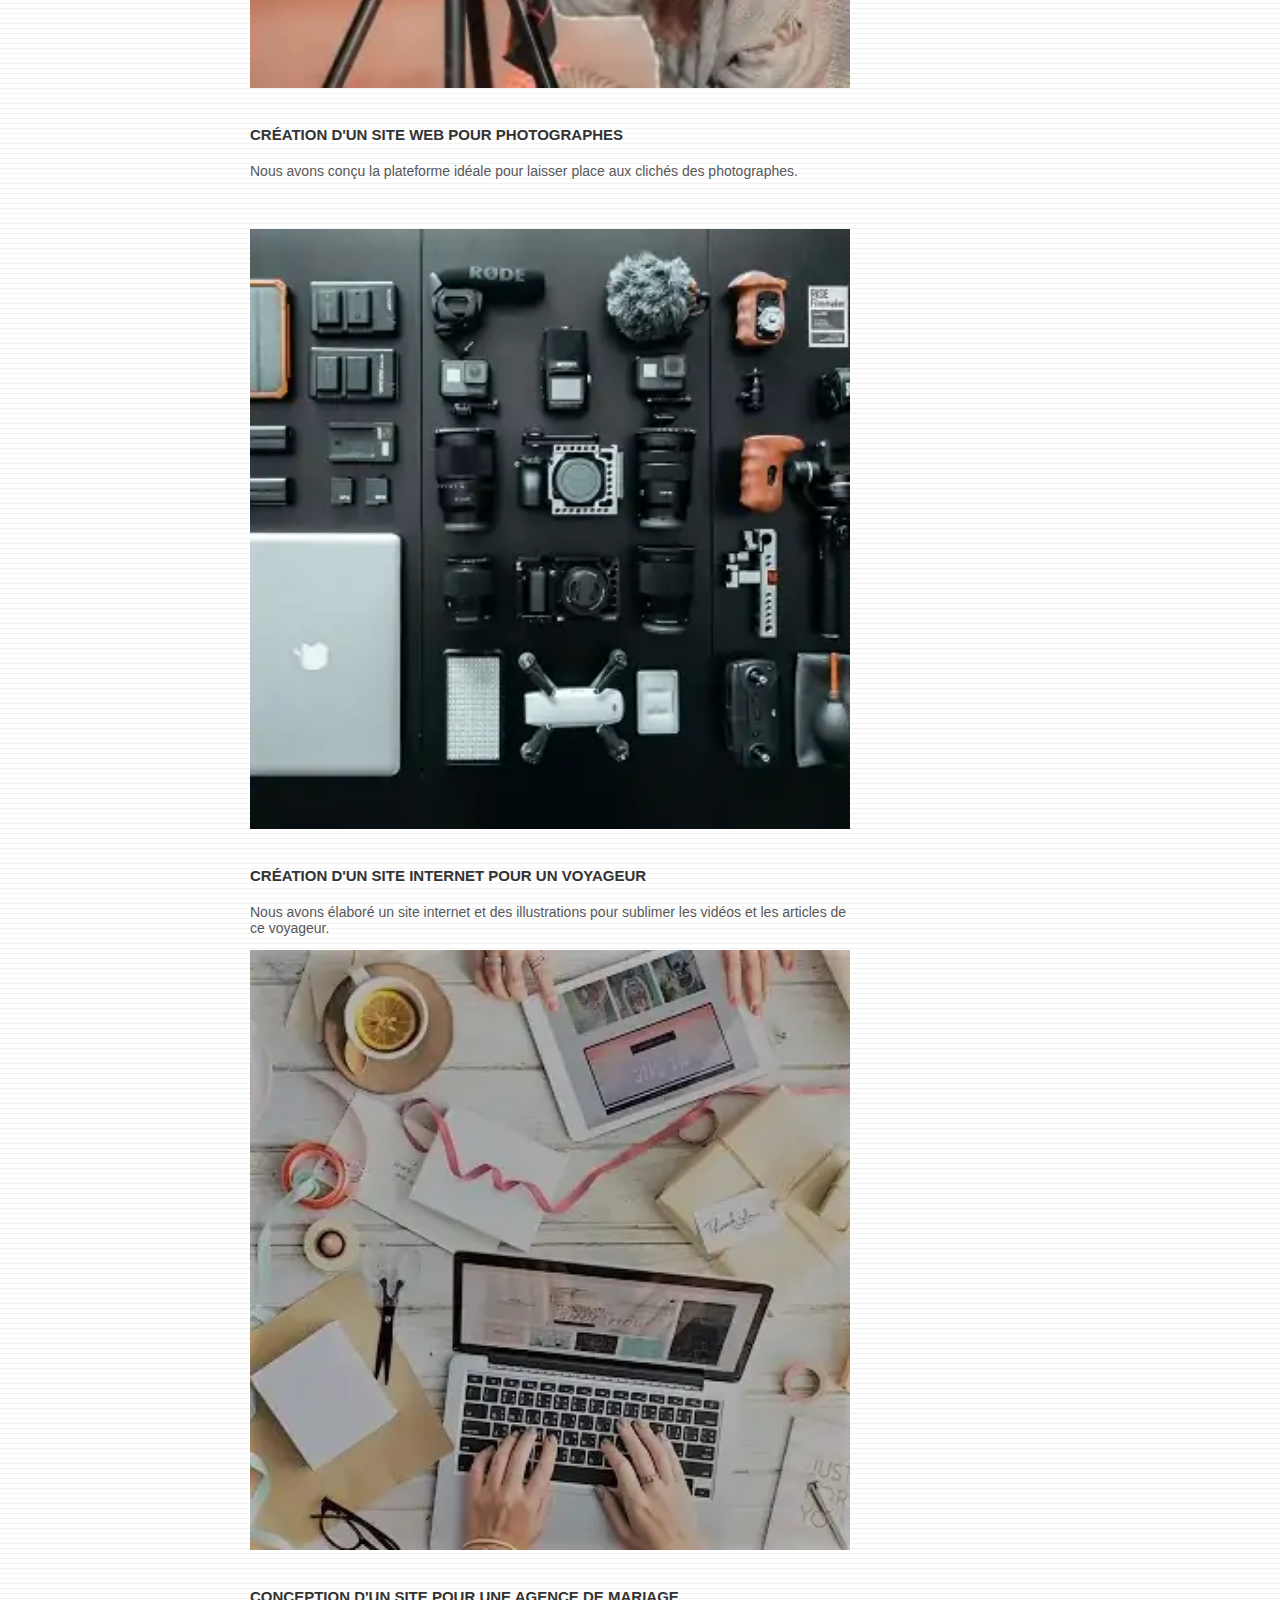
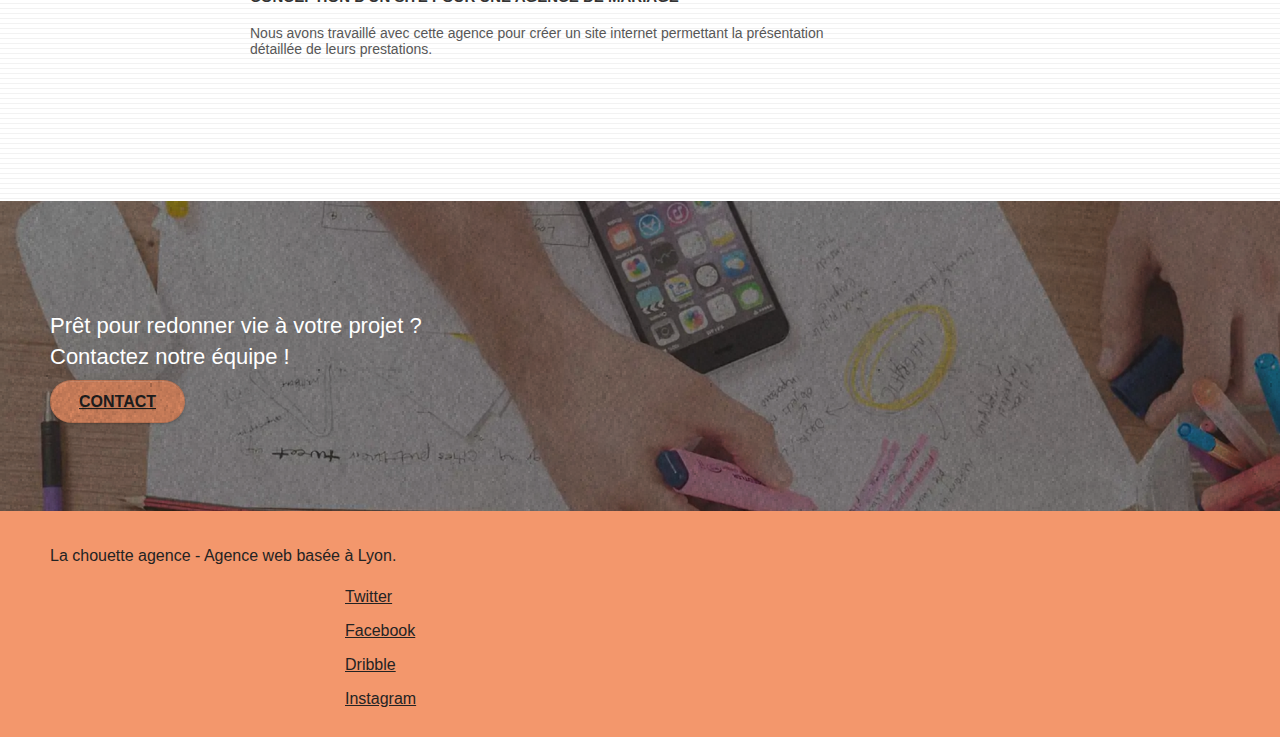
==== commit dc18faf6: "Updated titles h2 and h3 to be in right order" ====
--- a/index.html
+++ b/index.html
@@ -32,7 +32,7 @@
 				<a class="navbar-brand" href="index.html">
 					<picture>
 						<source srcset="img/la-chouette-agence-ter.webp" type="image/webp">
-						<img src="img/la-chouette-agence.png" alt="paris web design logo agence web meilleure agence" height="40" />
+						<img src="img/la-chouette-agence.png" alt="une chouette, logo de la chouette agence, web design à Lyon" height="40" />
 					</picture>
 				</a>
 				<button id="nav-toggle" type="button" class="ui-navbar-toggle navbar-toggle" data-toggle="collapse" data-target=".navbar-1">
@@ -41,7 +41,7 @@
 			</article>
 			<article class="collapse navbar-collapse navbar-1 special-dropdown-nav">
 				<ul class="site-navigation nav navbar-nav">
-					<li>
+					<li class="menu-active">
 						<a href="index.html">Accueil</a>
 					</li>
 					<li>
@@ -61,14 +61,14 @@
 			<div class="row tight-width-whitespace">
 				<article class="col-sm-12">
 					<picture>
-						<source srcset="img/logo-ter.webp, 100w" type="image/webp">
-						<img src="img/logo.png" class="center-block image-resize-mode" width="100" alt="La chouette agence, agence web paris, création logo paris" />
+						<source srcset="img/logo-ter.webp" type="image/webp">
+						<img src="img/logo.png" class="center-block image-resize-mode" width="100" alt="une chouette, logo de la chouette agence, web design à Lyon" />
 					</picture>
 					<h1 class="text-center hero-bloc-text tc-white ">
 						La chouette agence,<br />votre web design à Lyon
 					</h1>
 					<div class="text-center">
-						<a href="page2.html" class="btn btn-lg btn-clean btn-rd cta-hero btn-atomic-tangerine" id="cta-hero">Contact</a>
+						<a href="contact.html" class="btn btn-lg btn-clean btn-rd cta-hero btn-atomic-tangerine" id="cta-hero" aria-label="ouvrir la page de contact" role="button">Contact</a>
 					</div>
 				</article>
 			</div>
@@ -89,9 +89,9 @@
 					<div class="text-center">
 						<span class="et-icon-browser sm-shadow icon-dark-slate-blue icons icon-lg"></span>
 					</div>
-					<h2 class="mg-md text-center">
+					<h3 class="mg-md text-center">
 						Web design
-					</h2>
+					</h3>
 					<p class="text-center ">
 						Que vous ayez un site web qui a besoin d&rsquo;un rafraîchissement ou que vous partiez de zéro, laissez-nous vous réaliser un design dont vous serez fier.
 					</p>
@@ -100,9 +100,9 @@
 					<div class="text-center">
 						<span class="et-icon-presentation sm-shadow icon-dark-slate-blue icons icon-lg"></span>
 					</div>
-					<h2 class="mg-md text-center">
+					<h3 class="mg-md text-center">
 						&nbsp;Stratégie
-					</h2>
+					</h3>
 					<p class="text-center ">
 						Plutôt que de suggérer des designs à la mode, nous travaillerons avec vous pour comprendre vos objectifs commerciaux afin de vous proposer le meilleur design possible.<br>
 					</p>
@@ -111,9 +111,9 @@
 					<div class="text-center">
 						<span class="et-icon-edit sm-shadow icon-dark-slate-blue icons icon-lg"></span>
 					</div>
-					<h2 class="mg-md text-center">
+					<h3 class="mg-md text-center">
 						Illustrations
-					</h2>
+					</h3>
 					<p class="text-center ">
 						Un bon design n'est rien sans de bonnes illustrations. Laissez faire notre équipe de graphistes talentueux pour donner à vos pages une touche finale d'élégance.
 					</p>
@@ -137,11 +137,11 @@
 		<div class="container bloc-lg">
 			<div class="row tight-width-whitespace black-background">
 				<article class="col-sm-12">
-					<h3 class="mg-md text-center tc-white">
+					<h2 class="mg-md text-center tc-white">
 						Nous souhaitons aider les entreprises de la région Lyonnaise à se développer et à connaître le succès. Nous travaillons pour aider les entreprises locales à attirer de nouveaux clients .<br>
-					</h3>
+					</h2>
 					<p class="text-center white">
-						Nous aimons collaborer avec des entrepreneurs créatifs et des entreprises locale, qu’elles aient besoin de créer un site de A à Z ou de donner un coup de jeune à leur site. Que vous ayez besoin d’une identité visuelle complète ou d’une refonte de votre site, n’hésitez pas à nous contacter. Nous travaillerons ensemble pour créer des sites beau et bien structurés, qui seront facilement trouvable sur les moteurs de recherche. <br><br><a class="ltc-white bold-link" href="page2.html">Contactez notre équipe</a><br>
+						Nous aimons collaborer avec des entrepreneurs créatifs et des entreprises locale, qu’elles aient besoin de créer un site de A à Z ou de donner un coup de jeune à leur site. Que vous ayez besoin d’une identité visuelle complète ou d’une refonte de votre site, n’hésitez pas à nous contacter. Nous travaillerons ensemble pour créer des sites beau et bien structurés, qui seront facilement trouvable sur les moteurs de recherche. <br><br><a class="ltc-white bold-link" href="contact.html" aria-label="ouvrir la page de contact" role="button">Contactez notre équipe</a><br>
 					</p>
 				</article>
 			</div>
@@ -162,12 +162,12 @@
 					<a href="#" data-lightbox="img/1bis.jpg" data-gallery-id="gallery-1" data-caption="Refonte d'un site web pour un journal local" data-frame="snapshot-lb">
 						<picture>
 							<source srcset="img/1ter.webp"class="img-responsive portfolio-thumb">
-							<img src="img/1bis.jpg" alt="paris web design logo agence web meilleure agence et refonte site web journal" class="img-responsive portfolio-thumb" />
-						</picture>
-					</a>
-					<h2 class="mg-md text-center">
+							<img src="img/1bis.jpg" alt="Journaux colorés ouverts les uns sur les autres" class="img-responsive portfolio-thumb" />
+						</picture>
+					</a>
+					<h3 class="mg-md text-center">
 						Refonte d'un site web pour un journal local
-					</h2>
+					</h3>
 					<p class="text-center">
 						Nous avons créé une nouvelle identité visuelle pour un journal lyonnais.
 					</p>
@@ -176,12 +176,12 @@
 					<a href="#" data-lightbox="img/2bis.jpg" data-gallery-id="gallery-1" data-caption="Création d'un site web pour photographes" data-frame="snapshot-lb">
 						<picture>
 							<source srcset="img/2ter.webp" class="img-responsive portfolio-thumb">
-							<img src="img/2bis.jpg" class="img-responsive portfolio-thumb" alt="paris web design logo agence web meilleure agence, Création d'un site web pour photographes" />
-						</picture>
-					</a>
-					<h2 class="mg-md text-center">
+							<img src="img/2bis.jpg" class="img-responsive portfolio-thumb" alt="Une photographe prenant une photo avec un appareil professionnel" />
+						</picture>
+					</a>
+					<h3 class="mg-md text-center">
 						Création d'un site web pour photographes
-					</h2>
+					</h3>
 					<p class="text-center">
 						Nous avons conçu la plateforme idéale pour laisser place aux clichés des photographes.
 					</p>
@@ -189,15 +189,15 @@
 			</div>
 			<div class="row tight-width-whitespace portfolio-row">
 				<article class="col-sm-6">
-					<a href="#" data-lightbox="img/3bis.jpg" data-gallery-id="gallery-1" data-caption="Création d'un site internet pour un voyageur" data-frame="snapshot-lb">
+					<a href="#" data-lightbox="img/3bis.jpg" data-gallery-id="gallery-1" data-caption="Création d'un site internet pour un voyageur" data-frame="snapshot-lb" >
 						<picture>
 							<source srcset="img/3ter.webp" class="img-responsive portfolio-thumb">
-							<img src="img/3bis.jpg" class="img-responsive portfolio-thumb" alt="paris web design logo agence web meilleure agence, Création d'un site web pour voyageur"/>
-						</picture>
-					</a>
-					<h2 class="mg-md text-center">
+							<img src="img/3bis.jpg" class="img-responsive portfolio-thumb" alt="Matériel de photographie et de vidéo appartenant à un voyageur" />
+						</picture>
+					</a>
+					<h3 class="mg-md text-center">
 						Création d'un site internet pour un voyageur
-					</h2>
+					</h3>
 					<p class="text-center">
 						Nous avons élaboré un site internet et des illustrations pour sublimer les vidéos et les articles de ce voyageur.
 					</p>
@@ -206,12 +206,12 @@
 					<a href="#" data-lightbox="img/4bis.jpg" data-gallery-id="gallery-1" data-caption="Conception d'un site pour une agence de mariage" data-frame="snapshot-lb">
 						<picture>
 							<source srcset="img/4ter.webp" class="img-responsive portfolio-thumb">
-							<img src="img/4bis.jpg" class="img-responsive portfolio-thumb" alt="paris web design logo agence web meilleure agence, Création d'un site web pour agence de mariage" />
-						</picture>
-					</a>
-					<h2 class="mg-md text-center">
+							<img src="img/4bis.jpg" class="img-responsive portfolio-thumb" alt="personne tapant sur un ordinateur, entourée de matériel pour événementiel et mariages" />
+						</picture>
+					</a>
+					<h3 class="mg-md text-center">
 						Conception d'un site pour une agence de mariage
-					</h2>
+					</h3>
 					<p class="text-center">
 						Nous avons travaillé avec cette agence pour créer un site internet permettant la présentation détaillée de leurs prestations.
 					</p>
@@ -225,11 +225,11 @@
 	<section class="bloc bgc-dark-slate-blue bg-banniere d-bloc bloc-bg-texture texture-paper" id="bloc-5-cta">
 		<div class="container bloc-lg">
 			<div class="row">
-				<h3 class="mg-md text-center tc-white">
+				<h2 class="mg-md text-center tc-white">
 					Prêt pour redonner vie à votre projet ?<br>Contactez notre équipe !
-				</h3>
+				</h2>
 				<div class="col-sm-12 text-center">
-					<a href="page2.html" class="btn btn-atomic-tangerine btn-clean btn-rd btn-lg cta-hero">Contact</a>
+					<a href="contact.html" class="btn btn-atomic-tangerine btn-clean btn-rd btn-lg cta-hero" aria-label="ouvrir la page de contact" role="button">Contact</a>
 				</div>
 			</div>
 		</div>
@@ -248,22 +248,22 @@
 				<div class="row row-no-gutters social">
 					<div class="col-sm-3">
 						<div class="text-center">
-							<a class="social" href="index.html"><span class="fa fa-twitter icon-md"></span><span class="social-text">Twitter</span></a>
-						</div>
-					</div>
-					<div class="col-sm-3">
-						<div class="text-center">
-							<a class="social" href="index.html"><span class="fa fa-facebook icon-md"></span><span class="social-text">Facebook</span></a>
-						</div>
-					</div>
-					<div class="col-sm-3">
-						<div class="text-center">
-							<a class="social" href="index.html"><span class="fa fa-dribbble icon-md"></span><span class="social-text">Dribble</span></a>
-						</div>
-					</div>
-					<div class="col-sm-3">
-						<div class="text-center">
-							<a class="social" href="index.html"><span class="fa fa-instagram icon-md"></span><span class="social-text">Instagram</span></a>
+							<a class="social" href="index.html" aria-label="Suivre sur Twitter"><span class="fa fa-twitter icon-md"></span><span class="social-text">Twitter</span></a>
+						</div>
+					</div>
+					<div class="col-sm-3">
+						<div class="text-center">
+							<a class="social" href="index.html" aria-label="Suivre sur Facebook"><span class="fa fa-facebook icon-md"></span><span class="social-text">Facebook</span></a>
+						</div>
+					</div>
+					<div class="col-sm-3">
+						<div class="text-center">
+							<a class="social" href="index.html" aria-label="Suivre sur Dribble"><span class="fa fa-dribbble icon-md"></span><span class="social-text">Dribble</span></a>
+						</div>
+					</div>
+					<div class="col-sm-3">
+						<div class="text-center">
+							<a class="social" href="index.html" aria-label="Suivre sur Instagram"><span class="fa fa-instagram icon-md"></span><span class="social-text">Instagram</span></a>
 						</div>
 					</div>
 				</div>
--- a/style.css
+++ b/style.css
@@ -11,6 +11,10 @@
 button {
     transition: all .3s ease-in-out;
     outline: none!important;
+}
+
+a.contact-email {
+    text-decoration: underline;
 }
 
 a:hover {
@@ -100,6 +104,7 @@
 
 .webp .texture-paper::before {
     background: url("img/texture-paper-ter.webp");
+    opacity: .8;
 }
 
 .b-parallax {
@@ -335,6 +340,11 @@
     font-size: 16px;
 }
 
+.menu-active, .menu-active a {
+    background-color: #f3976c;
+    color: #242424!important;
+}
+
 .navbar-nav .open .dropdown-menu > li > a {
     text-align: inherit;
 }
@@ -714,13 +724,13 @@
     margin: auto auto auto auto;
 }
 
-h3 {
+h2 {
     font-size: 22px;
     line-height: 1.4em;
     position: relative;
 }
 
-h2 {
+h3 {
     font-size: 15px;
     text-transform: uppercase;
     font-weight: 700;
@@ -867,6 +877,7 @@
 
 .quote--author {
     font-size: 1em;
+    margin-bottom: 2em;
 }
 
 @media (max-width: 1024px) {
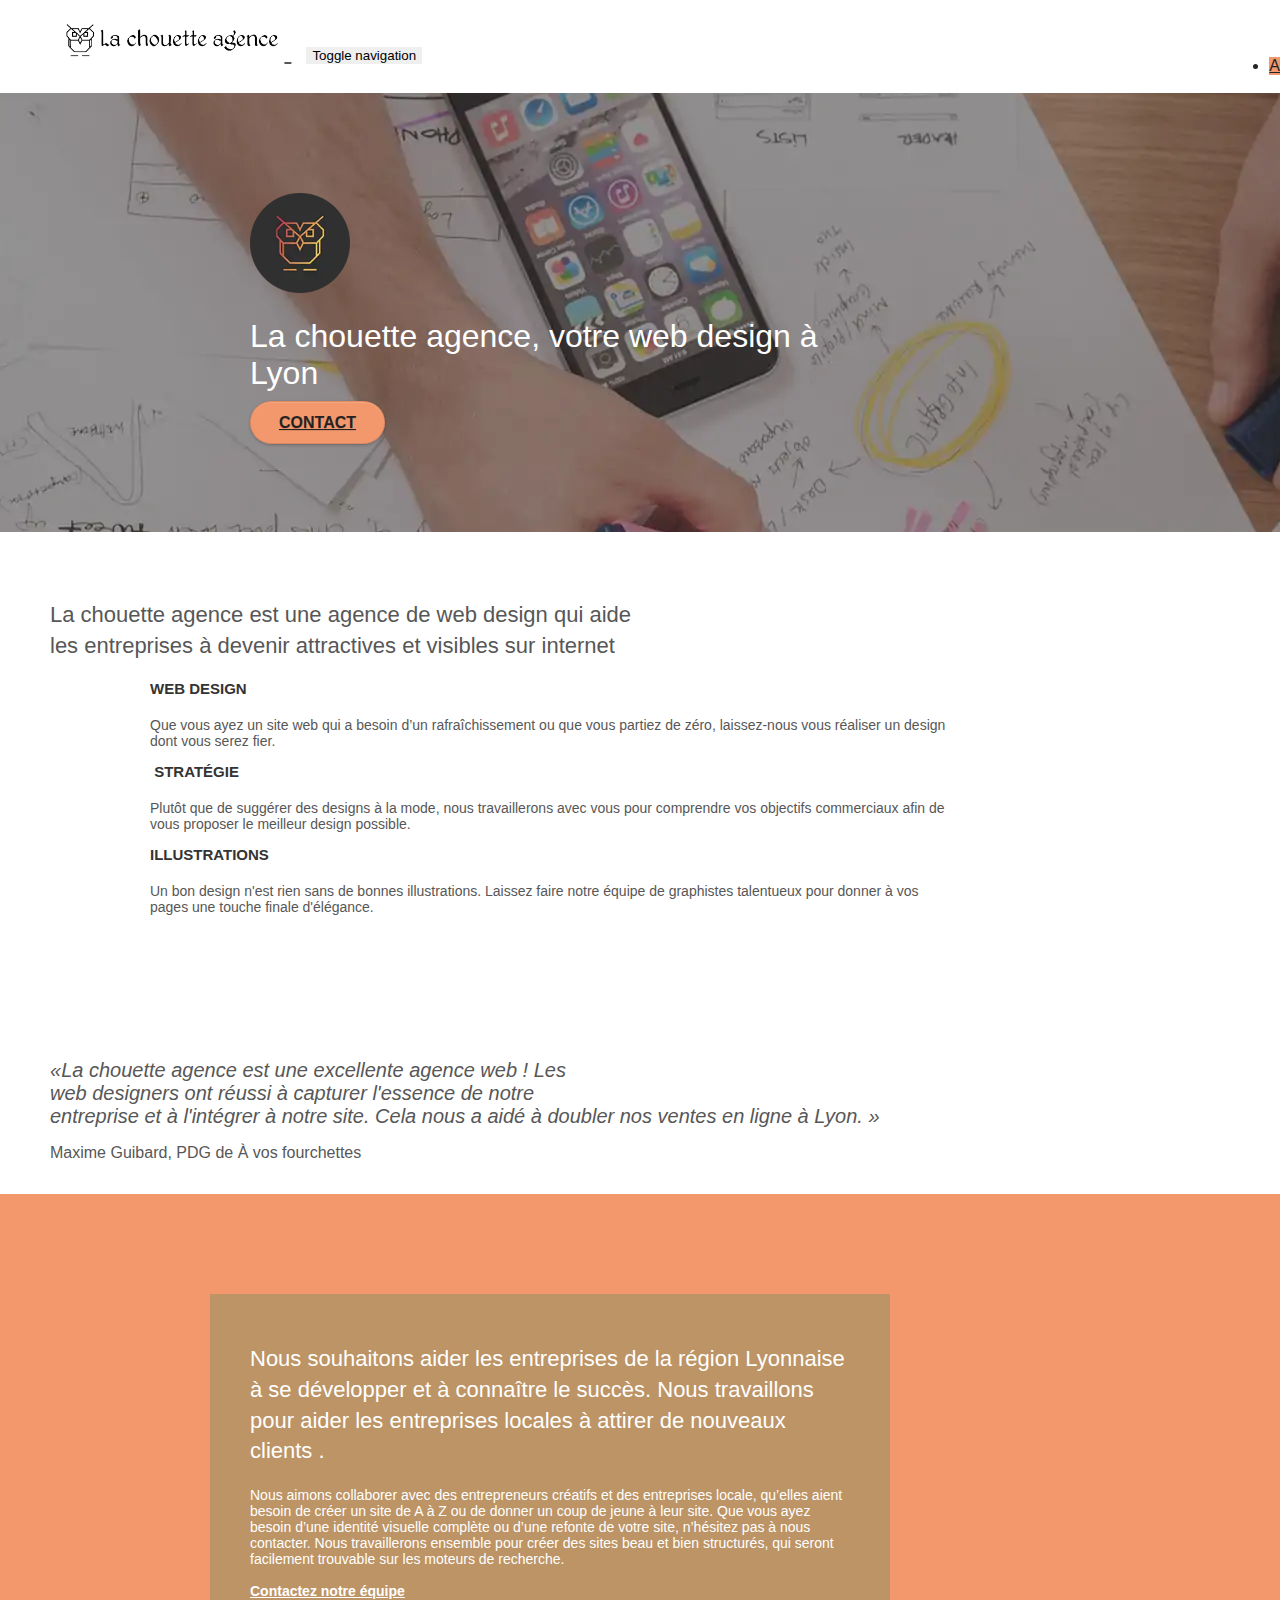
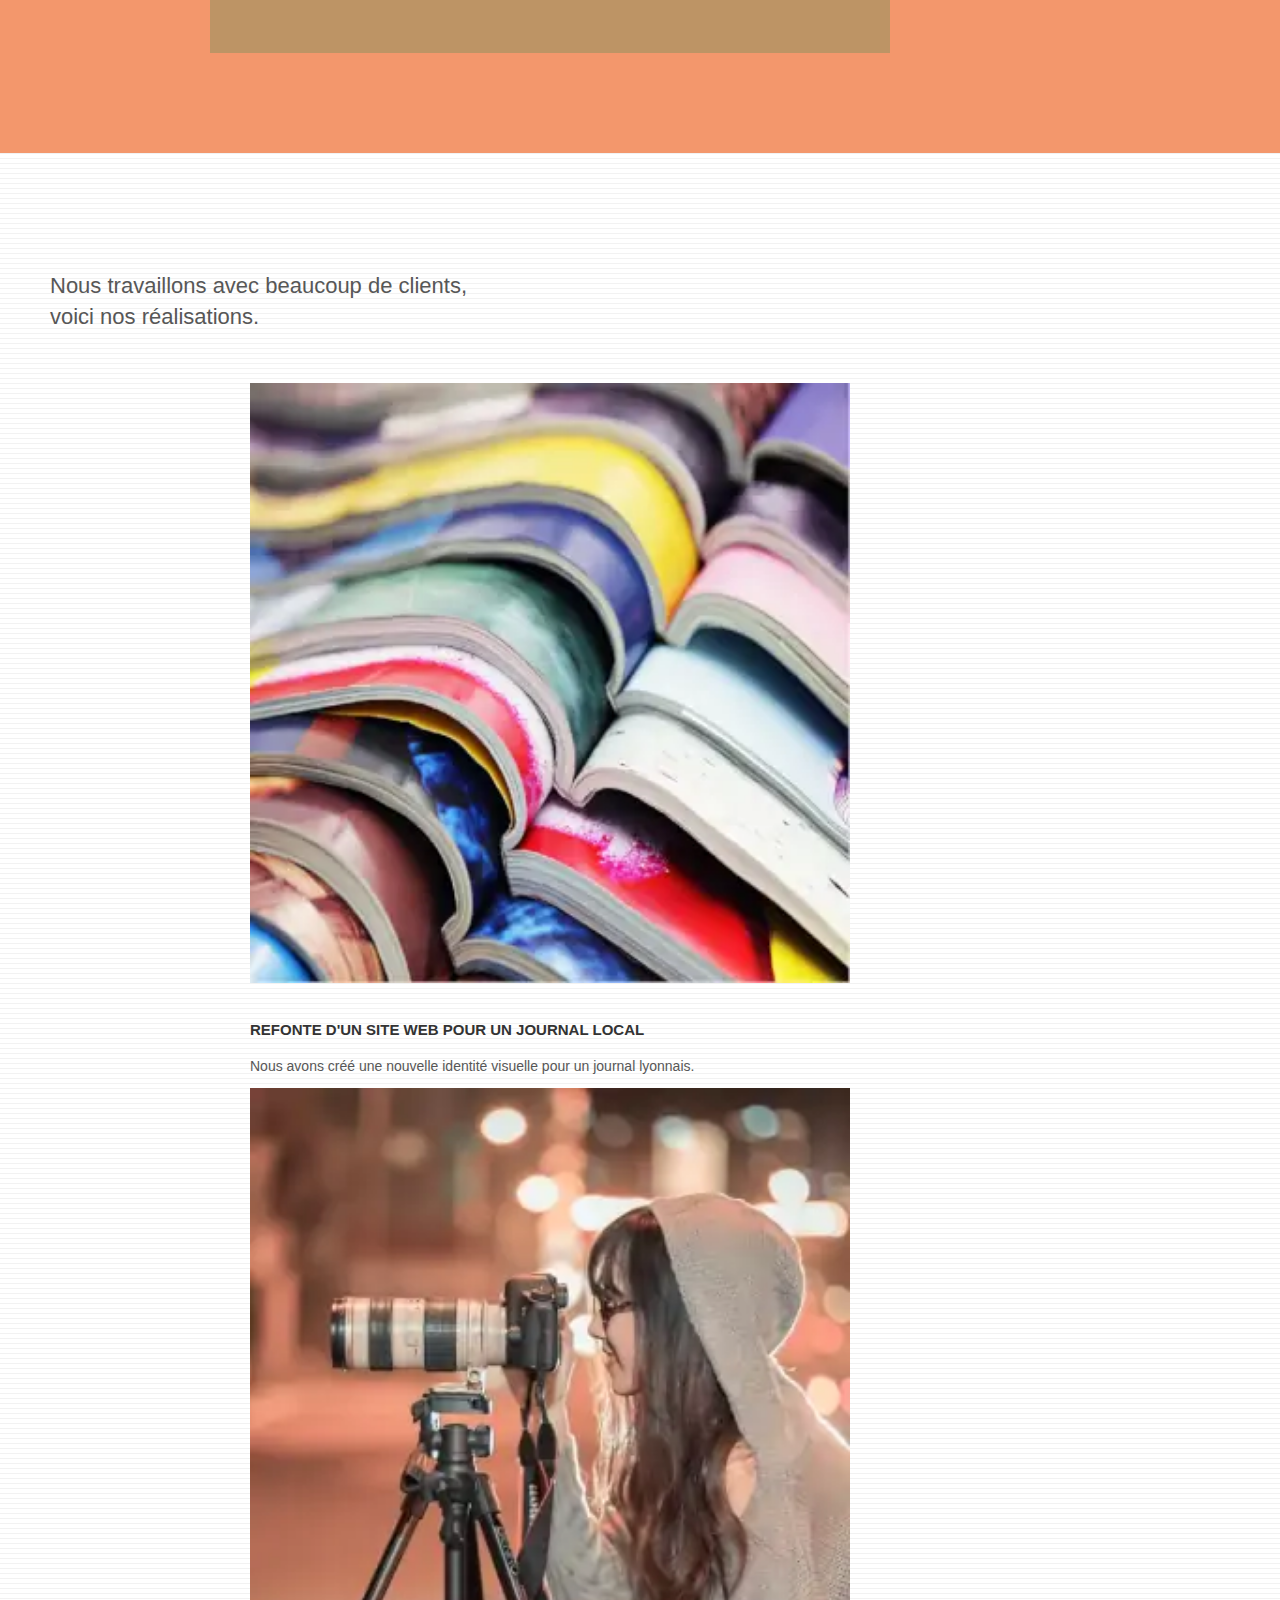
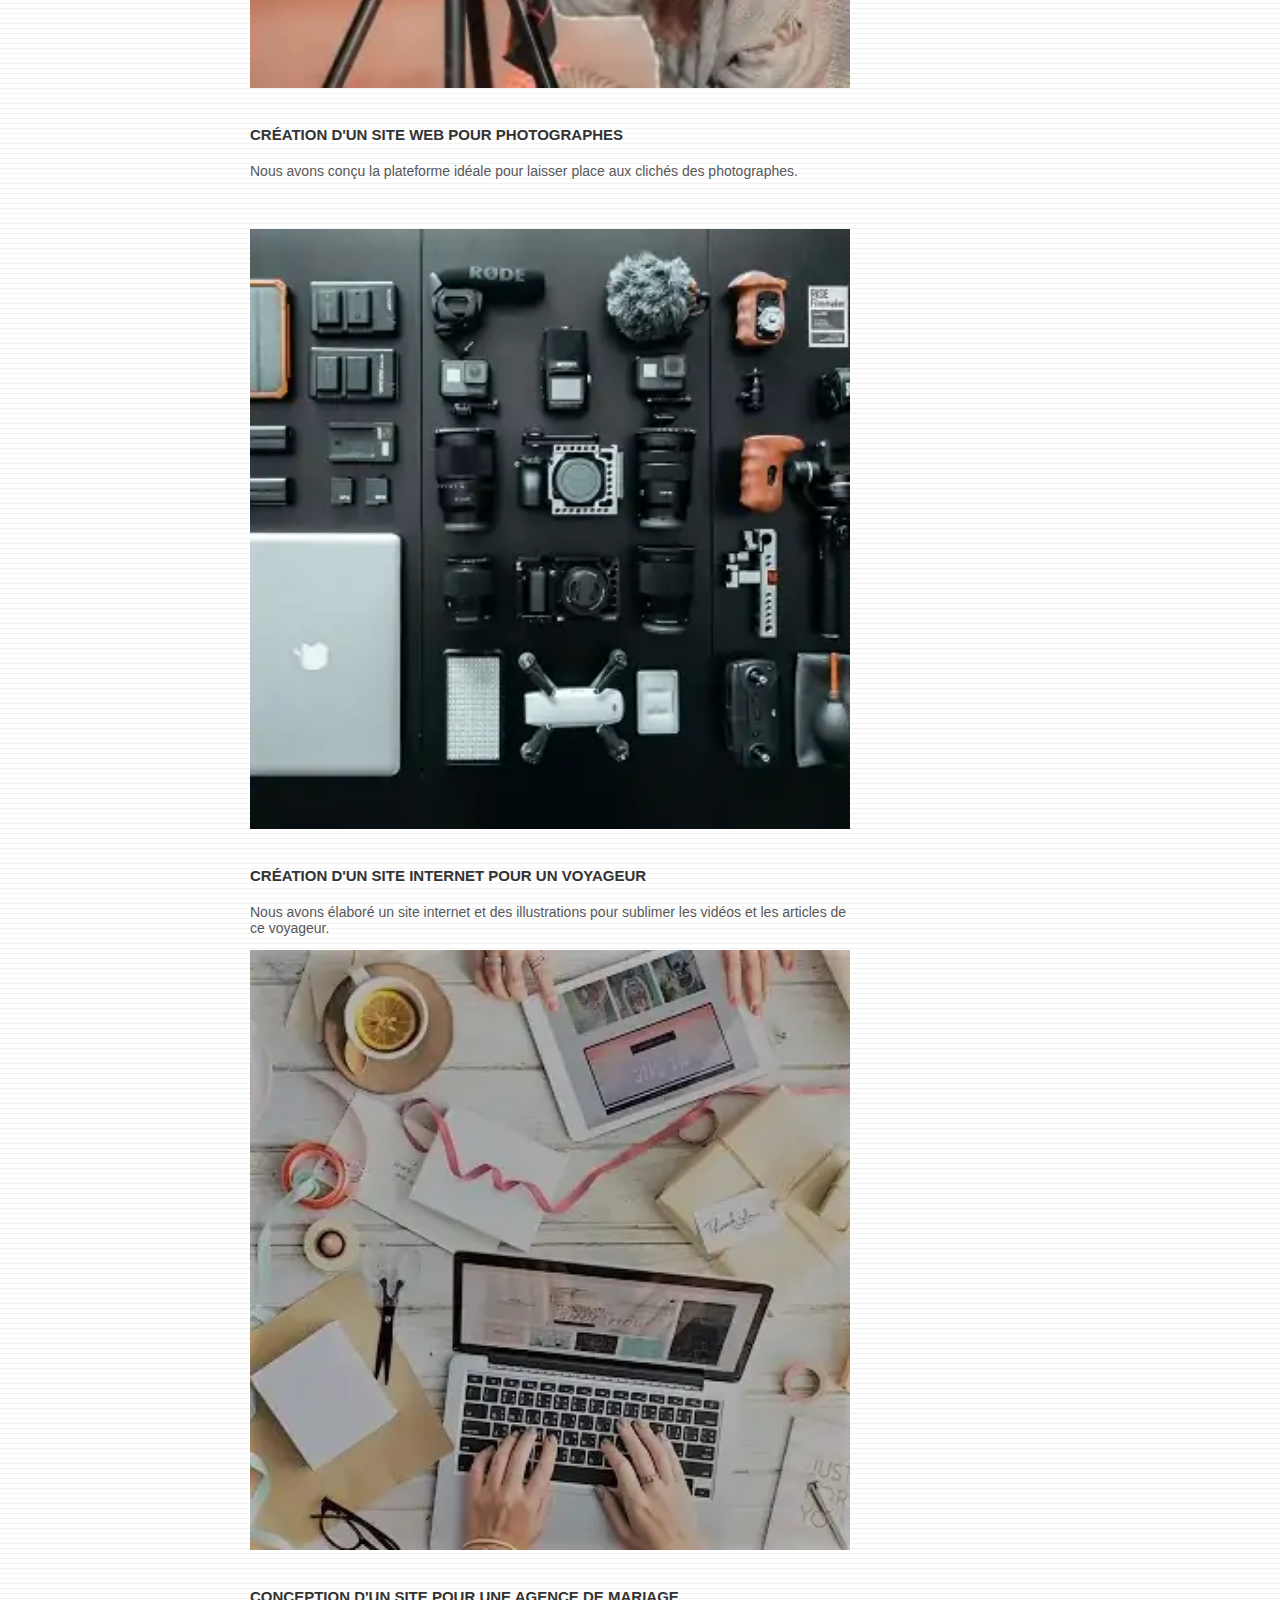
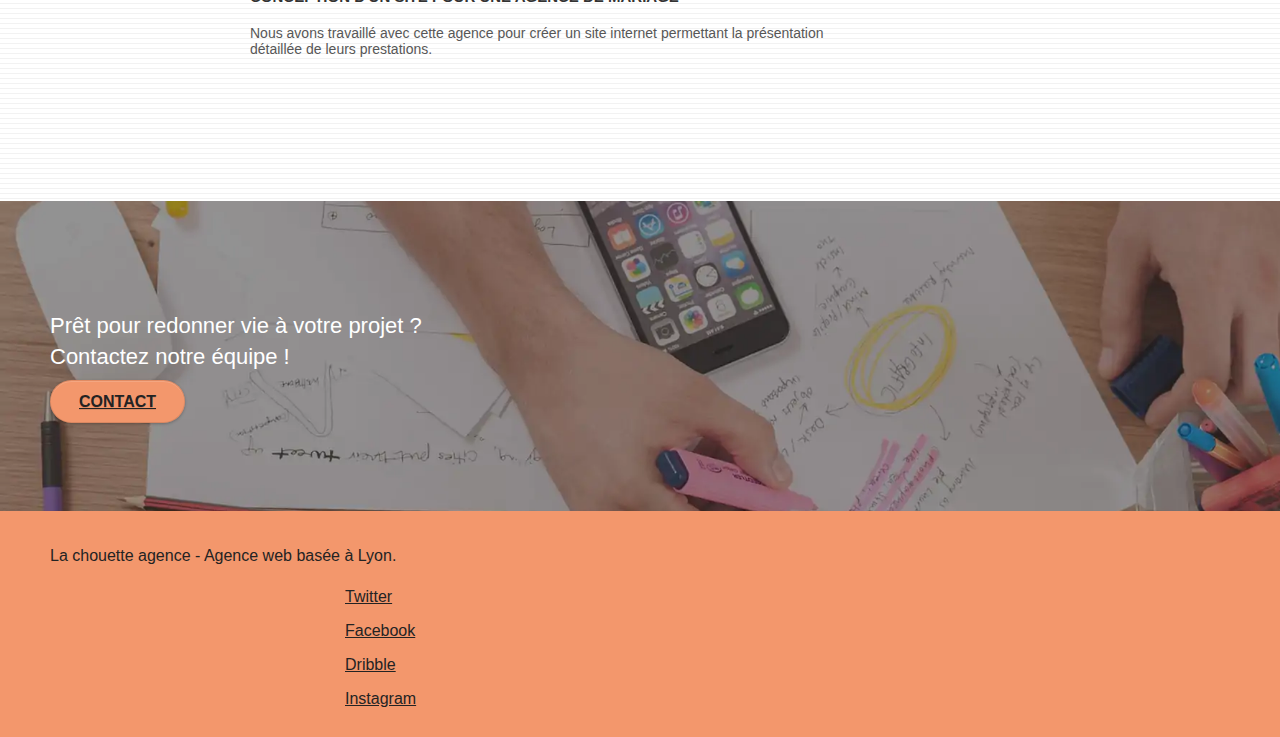
==== commit 3cfe8776: "modified sections and articles to comply with W3C validators" ====
--- a/index.html
+++ b/index.html
@@ -25,10 +25,10 @@
     
 <!-- bloc-0 -->
 <header class="bloc bgc-white l-bloc " id="bloc-0">
-	<section class="container bloc-sm">
+	<div class="container bloc-sm">
 
 		<nav class="navbar row">
-			<article class="navbar-header">
+			<div class="navbar-header">
 				<a class="navbar-brand" href="index.html">
 					<picture>
 						<source srcset="img/la-chouette-agence-ter.webp" type="image/webp">
@@ -38,8 +38,8 @@
 				<button id="nav-toggle" type="button" class="ui-navbar-toggle navbar-toggle" data-toggle="collapse" data-target=".navbar-1">
 					<span class="sr-only">Toggle navigation</span><span class="icon-bar"></span><span class="icon-bar"></span><span class="icon-bar"></span>
 				</button>
-			</article>
-			<article class="collapse navbar-collapse navbar-1 special-dropdown-nav">
+			</div>
+			<div class="collapse navbar-collapse navbar-1 special-dropdown-nav">
 				<ul class="site-navigation nav navbar-nav">
 					<li class="menu-active">
 						<a href="index.html">Accueil</a>
@@ -48,32 +48,32 @@
 						<a href="contact.html">Contact</a>
 					</li>
 				</ul>
-			</article>
+			</div>
 		</nav>
-	</section>
+	</div>
 </header>
 <!-- bloc-0 END -->
 
 <main>
 	<!-- bloc-1-presentation -->
-	<section class="bloc bgc-dark-slate-blue bg-banniere d-bloc bg-t-edge bloc-bg-texture texture-paper b-parallax" id="bloc-1-hero">
+	<div class="bloc bgc-dark-slate-blue bg-banniere d-bloc bg-t-edge bloc-bg-texture texture-paper b-parallax" id="bloc-1-hero">
 		<div class="container bloc-lg">
 			<div class="row tight-width-whitespace">
-				<article class="col-sm-12">
+				<section class="col-sm-12">
 					<picture>
 						<source srcset="img/logo-ter.webp" type="image/webp">
 						<img src="img/logo.png" class="center-block image-resize-mode" width="100" alt="une chouette, logo de la chouette agence, web design à Lyon" />
 					</picture>
 					<h1 class="text-center hero-bloc-text tc-white ">
-						La chouette agence,<br />votre web design à Lyon
+						La chouette agence, votre web design à Lyon
 					</h1>
 					<div class="text-center">
 						<a href="contact.html" class="btn btn-lg btn-clean btn-rd cta-hero btn-atomic-tangerine" id="cta-hero" aria-label="ouvrir la page de contact" role="button">Contact</a>
 					</div>
-				</article>
-			</div>
-		</div>
-	</section>
+				</section>
+			</div>
+		</div>
+	</div>
 	<!-- bloc-1-presentation END -->
 
 <!-- bloc-2-services -->
@@ -133,89 +133,90 @@
 	<!-- bloc-2-services END -->
 
 	<!-- bloc-3-what-i-do -->
-	<section class="bloc tc-white bgc-atomic-tangerine bg-presentation d-bloc bloc-bg-texture texture-paper b-parallax" id="bloc-3-what-i-do">
+	<div class="bloc tc-white bgc-atomic-tangerine bg-presentation d-bloc bloc-bg-texture texture-paper b-parallax" id="bloc-3-what-i-do">
 		<div class="container bloc-lg">
 			<div class="row tight-width-whitespace black-background">
-				<article class="col-sm-12">
+				<section class="col-sm-12">
 					<h2 class="mg-md text-center tc-white">
 						Nous souhaitons aider les entreprises de la région Lyonnaise à se développer et à connaître le succès. Nous travaillons pour aider les entreprises locales à attirer de nouveaux clients .<br>
 					</h2>
 					<p class="text-center white">
 						Nous aimons collaborer avec des entrepreneurs créatifs et des entreprises locale, qu’elles aient besoin de créer un site de A à Z ou de donner un coup de jeune à leur site. Que vous ayez besoin d’une identité visuelle complète ou d’une refonte de votre site, n’hésitez pas à nous contacter. Nous travaillerons ensemble pour créer des sites beau et bien structurés, qui seront facilement trouvable sur les moteurs de recherche. <br><br><a class="ltc-white bold-link" href="contact.html" aria-label="ouvrir la page de contact" role="button">Contactez notre équipe</a><br>
 					</p>
-				</article>
-			</div>
-		</div>
-	</section>
+				</section>
+			</div>
+		</div>
+	</div>
 	<!-- bloc-3-what-i-do END -->
 
-<!-- bloc-4-portfolio -->
-<section class="bloc bgc-white bg-lines-h2-bg bg-repeat l-bloc" id="bloc-4-portfolio">
-	<div class="container bloc-lg">
-		<div class="row">
-			<div class="col-sm-12 text-center">
-				<h2>Nous travaillons avec beaucoup de clients,<br />voici nos réalisations.
-				</h2>
-			</div>
-			<div class="row tight-width-whitespace portfolio-row">
-				<article class="col-sm-6">
-					<a href="#" data-lightbox="img/1bis.jpg" data-gallery-id="gallery-1" data-caption="Refonte d'un site web pour un journal local" data-frame="snapshot-lb">
-						<picture>
-							<source srcset="img/1ter.webp"class="img-responsive portfolio-thumb">
-							<img src="img/1bis.jpg" alt="Journaux colorés ouverts les uns sur les autres" class="img-responsive portfolio-thumb" />
-						</picture>
-					</a>
-					<h3 class="mg-md text-center">
-						Refonte d'un site web pour un journal local
-					</h3>
-					<p class="text-center">
-						Nous avons créé une nouvelle identité visuelle pour un journal lyonnais.
-					</p>
-				</article>
-				<article class="col-sm-6">
-					<a href="#" data-lightbox="img/2bis.jpg" data-gallery-id="gallery-1" data-caption="Création d'un site web pour photographes" data-frame="snapshot-lb">
-						<picture>
-							<source srcset="img/2ter.webp" class="img-responsive portfolio-thumb">
-							<img src="img/2bis.jpg" class="img-responsive portfolio-thumb" alt="Une photographe prenant une photo avec un appareil professionnel" />
-						</picture>
-					</a>
-					<h3 class="mg-md text-center">
-						Création d'un site web pour photographes
-					</h3>
-					<p class="text-center">
-						Nous avons conçu la plateforme idéale pour laisser place aux clichés des photographes.
-					</p>
-				</article>
-			</div>
-			<div class="row tight-width-whitespace portfolio-row">
-				<article class="col-sm-6">
-					<a href="#" data-lightbox="img/3bis.jpg" data-gallery-id="gallery-1" data-caption="Création d'un site internet pour un voyageur" data-frame="snapshot-lb" >
-						<picture>
-							<source srcset="img/3ter.webp" class="img-responsive portfolio-thumb">
-							<img src="img/3bis.jpg" class="img-responsive portfolio-thumb" alt="Matériel de photographie et de vidéo appartenant à un voyageur" />
-						</picture>
-					</a>
-					<h3 class="mg-md text-center">
-						Création d'un site internet pour un voyageur
-					</h3>
-					<p class="text-center">
-						Nous avons élaboré un site internet et des illustrations pour sublimer les vidéos et les articles de ce voyageur.
-					</p>
-				</article>
-				<article class="col-sm-6">
-					<a href="#" data-lightbox="img/4bis.jpg" data-gallery-id="gallery-1" data-caption="Conception d'un site pour une agence de mariage" data-frame="snapshot-lb">
-						<picture>
-							<source srcset="img/4ter.webp" class="img-responsive portfolio-thumb">
-							<img src="img/4bis.jpg" class="img-responsive portfolio-thumb" alt="personne tapant sur un ordinateur, entourée de matériel pour événementiel et mariages" />
-						</picture>
-					</a>
-					<h3 class="mg-md text-center">
-						Conception d'un site pour une agence de mariage
-					</h3>
-					<p class="text-center">
-						Nous avons travaillé avec cette agence pour créer un site internet permettant la présentation détaillée de leurs prestations.
-					</p>
-				</article>
+	<!-- bloc-4-portfolio -->
+	<section class="bloc bgc-white bg-lines-h2-bg bg-repeat l-bloc" id="bloc-4-portfolio">
+		<div class="container bloc-lg">
+			<div class="row">
+				<div class="col-sm-12 text-center">
+					<h2>Nous travaillons avec beaucoup de clients,<br />voici nos réalisations.
+					</h2>
+				</div>
+				<div class="row tight-width-whitespace portfolio-row">
+					<article class="col-sm-6">
+						<a href="#" data-lightbox="img/1bis.jpg" data-gallery-id="gallery-1" data-caption="Refonte d'un site web pour un journal local" data-frame="snapshot-lb">
+							<picture>
+								<source srcset="img/1ter.webp" class="img-responsive portfolio-thumb">
+								<img src="img/1bis.jpg" alt="Journaux colorés ouverts les uns sur les autres" class="img-responsive portfolio-thumb" />
+							</picture>
+						</a>
+						<h3 class="mg-md text-center">
+							Refonte d'un site web pour un journal local
+						</h3>
+						<p class="text-center">
+							Nous avons créé une nouvelle identité visuelle pour un journal lyonnais.
+						</p>
+					</article>
+					<article class="col-sm-6">
+						<a href="#" data-lightbox="img/2bis.jpg" data-gallery-id="gallery-1" data-caption="Création d'un site web pour photographes" data-frame="snapshot-lb">
+							<picture>
+								<source srcset="img/2ter.webp" class="img-responsive portfolio-thumb">
+								<img src="img/2bis.jpg" class="img-responsive portfolio-thumb" alt="Une photographe prenant une photo avec un appareil professionnel" />
+							</picture>
+						</a>
+						<h3 class="mg-md text-center">
+							Création d'un site web pour photographes
+						</h3>
+						<p class="text-center">
+							Nous avons conçu la plateforme idéale pour laisser place aux clichés des photographes.
+						</p>
+					</article>
+				</div>
+				<div class="row tight-width-whitespace portfolio-row">
+					<article class="col-sm-6">
+						<a href="#" data-lightbox="img/3bis.jpg" data-gallery-id="gallery-1" data-caption="Création d'un site internet pour un voyageur" data-frame="snapshot-lb" >
+							<picture>
+								<source srcset="img/3ter.webp" class="img-responsive portfolio-thumb">
+								<img src="img/3bis.jpg" class="img-responsive portfolio-thumb" alt="Matériel de photographie et de vidéo appartenant à un voyageur" />
+							</picture>
+						</a>
+						<h3 class="mg-md text-center">
+							Création d'un site internet pour un voyageur
+						</h3>
+						<p class="text-center">
+							Nous avons élaboré un site internet et des illustrations pour sublimer les vidéos et les articles de ce voyageur.
+						</p>
+					</article>
+					<article class="col-sm-6">
+						<a href="#" data-lightbox="img/4bis.jpg" data-gallery-id="gallery-1" data-caption="Conception d'un site pour une agence de mariage" data-frame="snapshot-lb">
+							<picture>
+								<source srcset="img/4ter.webp" class="img-responsive portfolio-thumb">
+								<img src="img/4bis.jpg" class="img-responsive portfolio-thumb" alt="personne tapant sur un ordinateur, entourée de matériel pour événementiel et mariages" />
+							</picture>
+						</a>
+						<h3 class="mg-md text-center">
+							Conception d'un site pour une agence de mariage
+						</h3>
+						<p class="text-center">
+							Nous avons travaillé avec cette agence pour créer un site internet permettant la présentation détaillée de leurs prestations.
+						</p>
+					</article>
+				</div>
 			</div>
 		</div>
 	</section>
--- a/style.css
+++ b/style.css
@@ -103,8 +103,8 @@
 }
 
 .webp .texture-paper::before {
-    background: url("img/texture-paper-ter.webp");
-    opacity: .8;
+    background: url("img/texture-paper.png");
+    background-size: 280px 280px;
 }
 
 .b-parallax {
@@ -533,7 +533,7 @@
     position: fixed;
     bottom: 20px;
     right: 20px;
-    opacity: 0;
+    opacity: 1;
     z-index: 500;
     transition: all .3s ease-in-out;
 }
@@ -845,10 +845,12 @@
 
 .no-webp .bg-banniere {
     background-image: url("img/la-chouette-agence-banniere-bis.jpg");
+    max-height: 440px;
 }
 
 .webp .bg-banniere {
     background-image: url("img/la-chouette-agence-banniere-ter.webp");
+    max-height: 440px;
 }
 
 .no-webp .bg-presentation {
@@ -903,13 +905,13 @@
     }
 }
 
-@media only screen and (min-device-width: 768px) and (max-device-width: 1024px) and (orientation: landscape) {
+@media only screen and (min-width: 768px) and (max-width: 1024px) and (orientation: landscape) {
     .b-parallax {
         background-attachment: scroll;
     }
 }
 
-@media only screen and (min-device-width: 1024px) and (max-device-width: 1366px) and (-webkit-min-device-pixel-ratio: 1.5) {
+@media only screen and (min-width: 1024px) and (max-width: 1366px) and (-webkit-min-device-pixel-ratio: 1.5) {
     .b-parallax {
         background-attachment: scroll;
     }
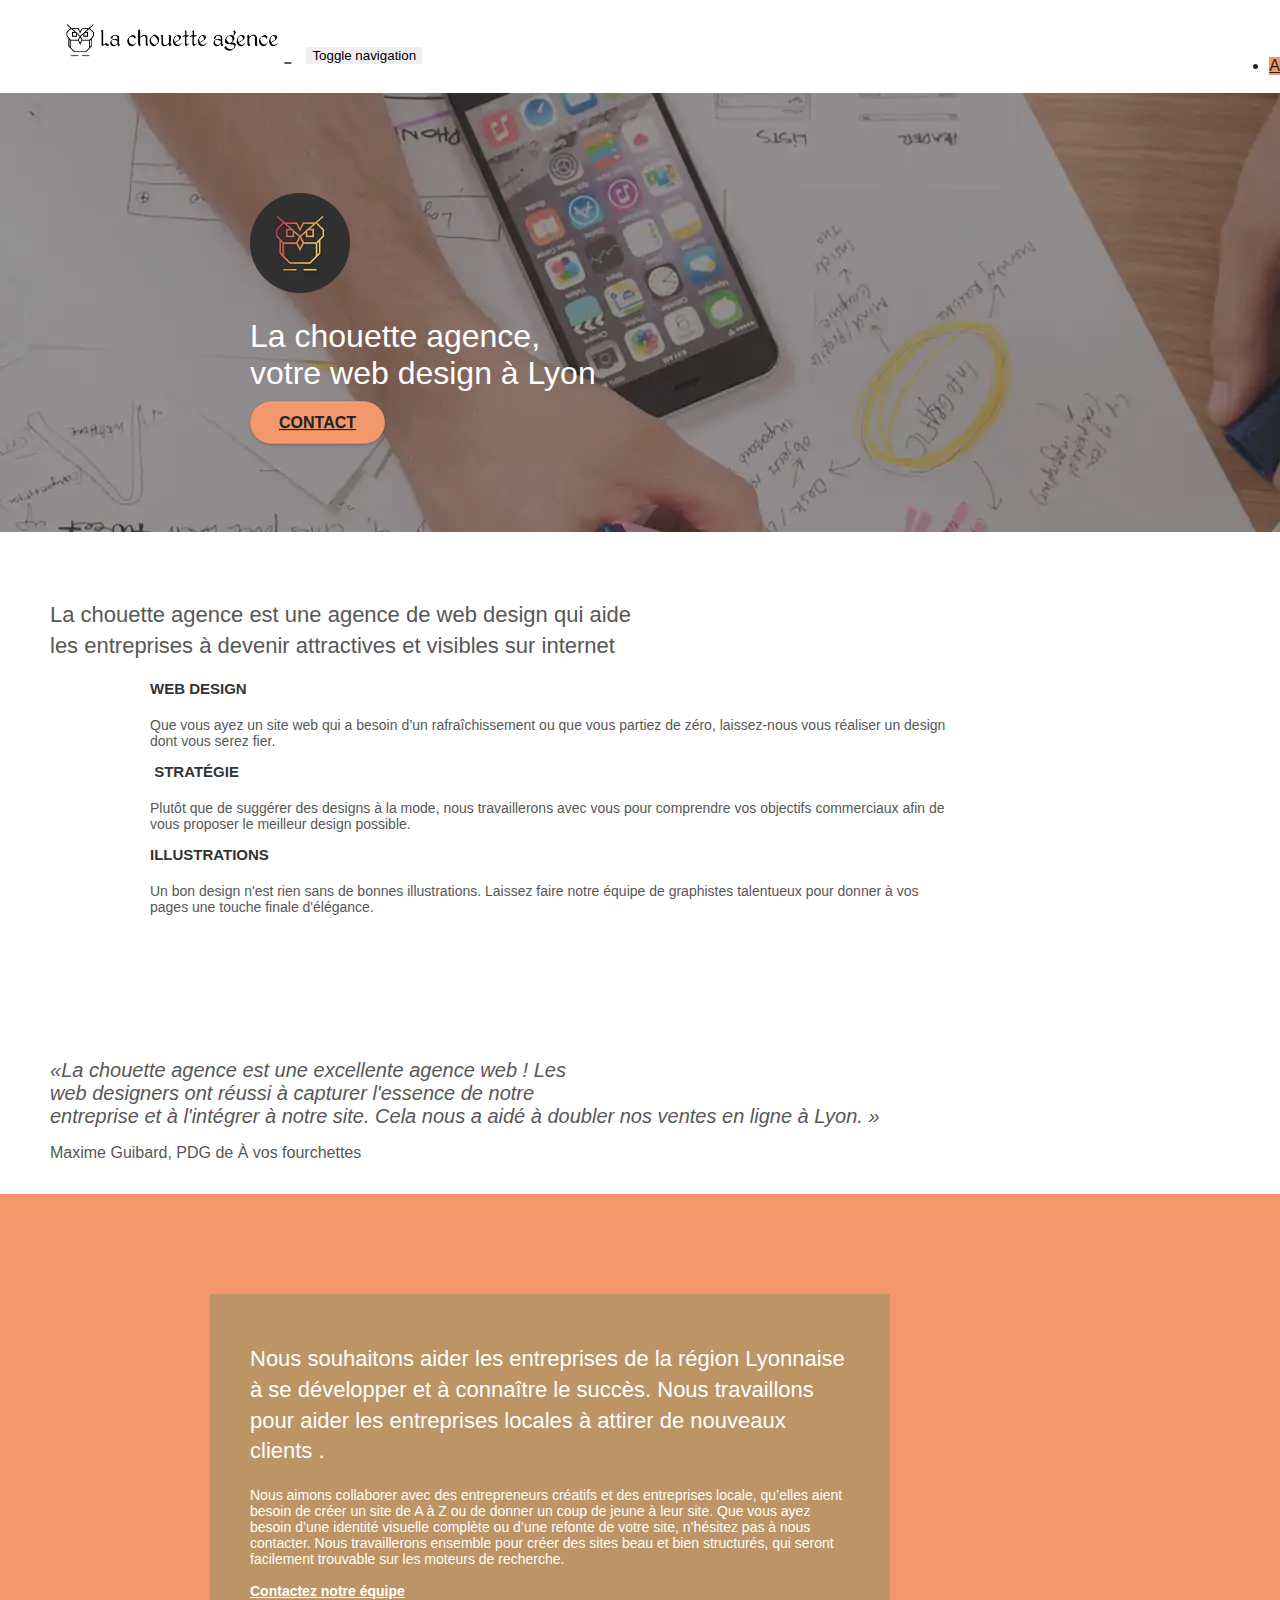
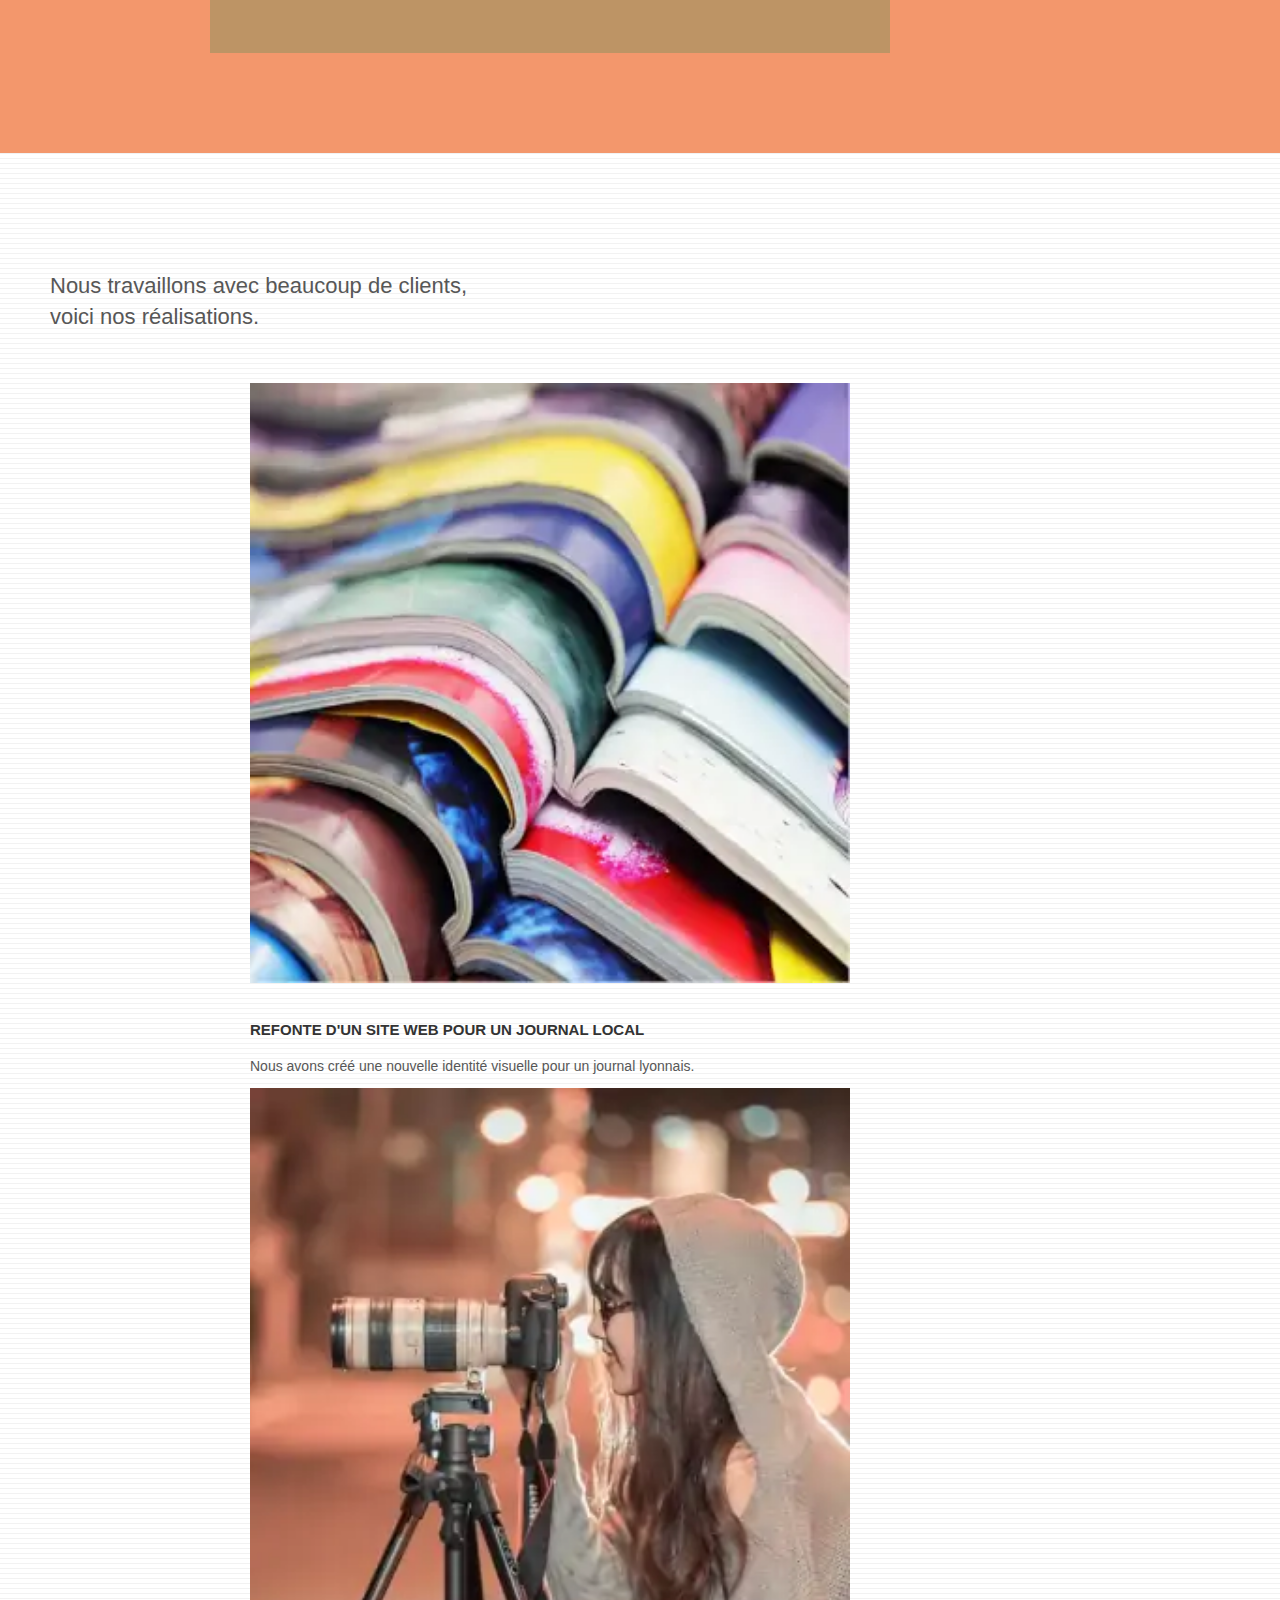
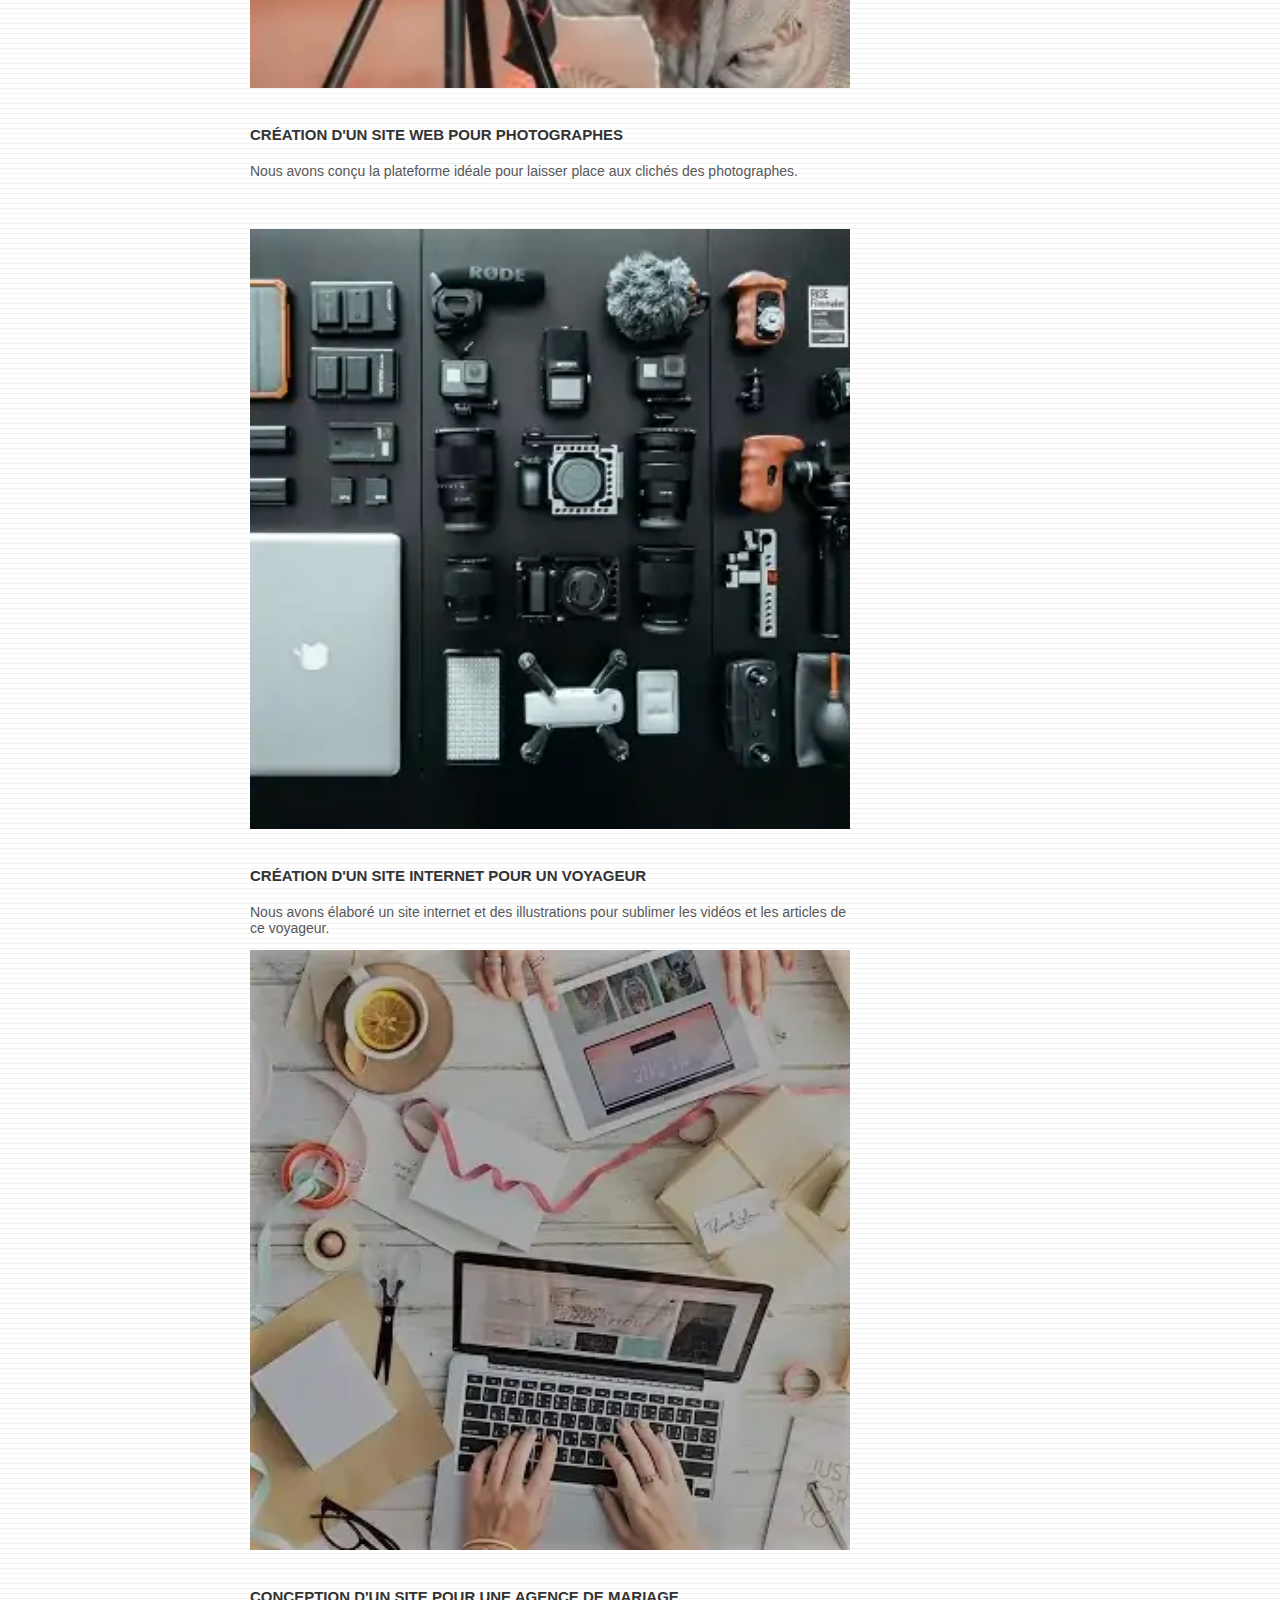
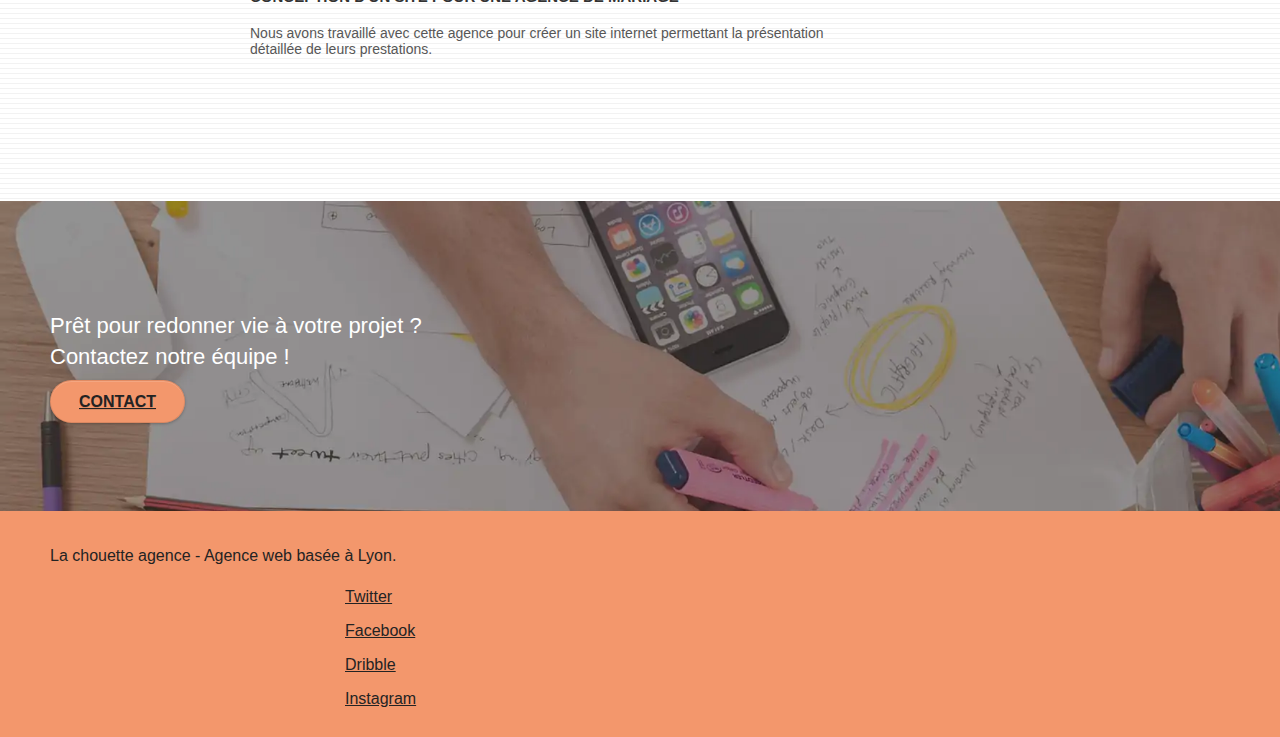
==== commit 21ce89e3: "cut main title into 2 lines" ====
--- a/index.html
+++ b/index.html
@@ -65,7 +65,7 @@
 						<img src="img/logo.png" class="center-block image-resize-mode" width="100" alt="une chouette, logo de la chouette agence, web design à Lyon" />
 					</picture>
 					<h1 class="text-center hero-bloc-text tc-white ">
-						La chouette agence, votre web design à Lyon
+						La chouette agence,<br />votre web design à Lyon
 					</h1>
 					<div class="text-center">
 						<a href="contact.html" class="btn btn-lg btn-clean btn-rd cta-hero btn-atomic-tangerine" id="cta-hero" aria-label="ouvrir la page de contact" role="button">Contact</a>
